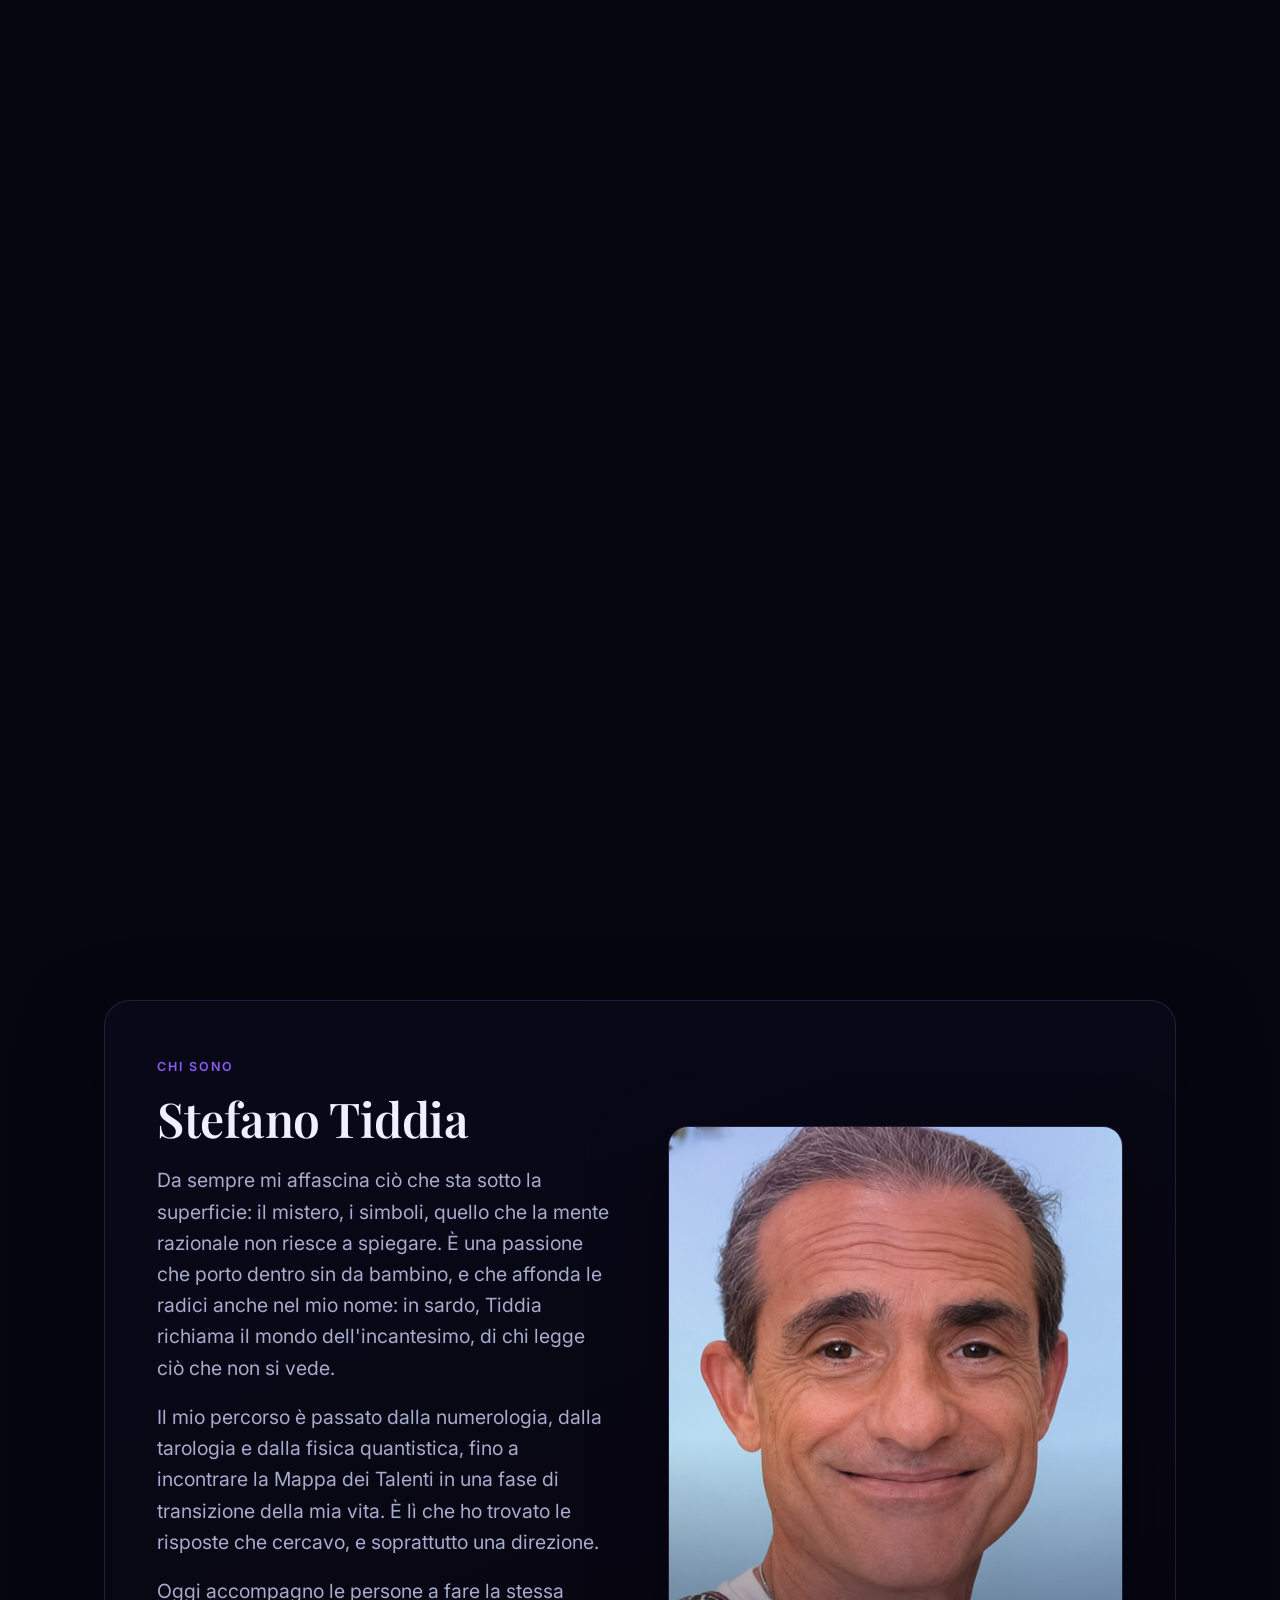
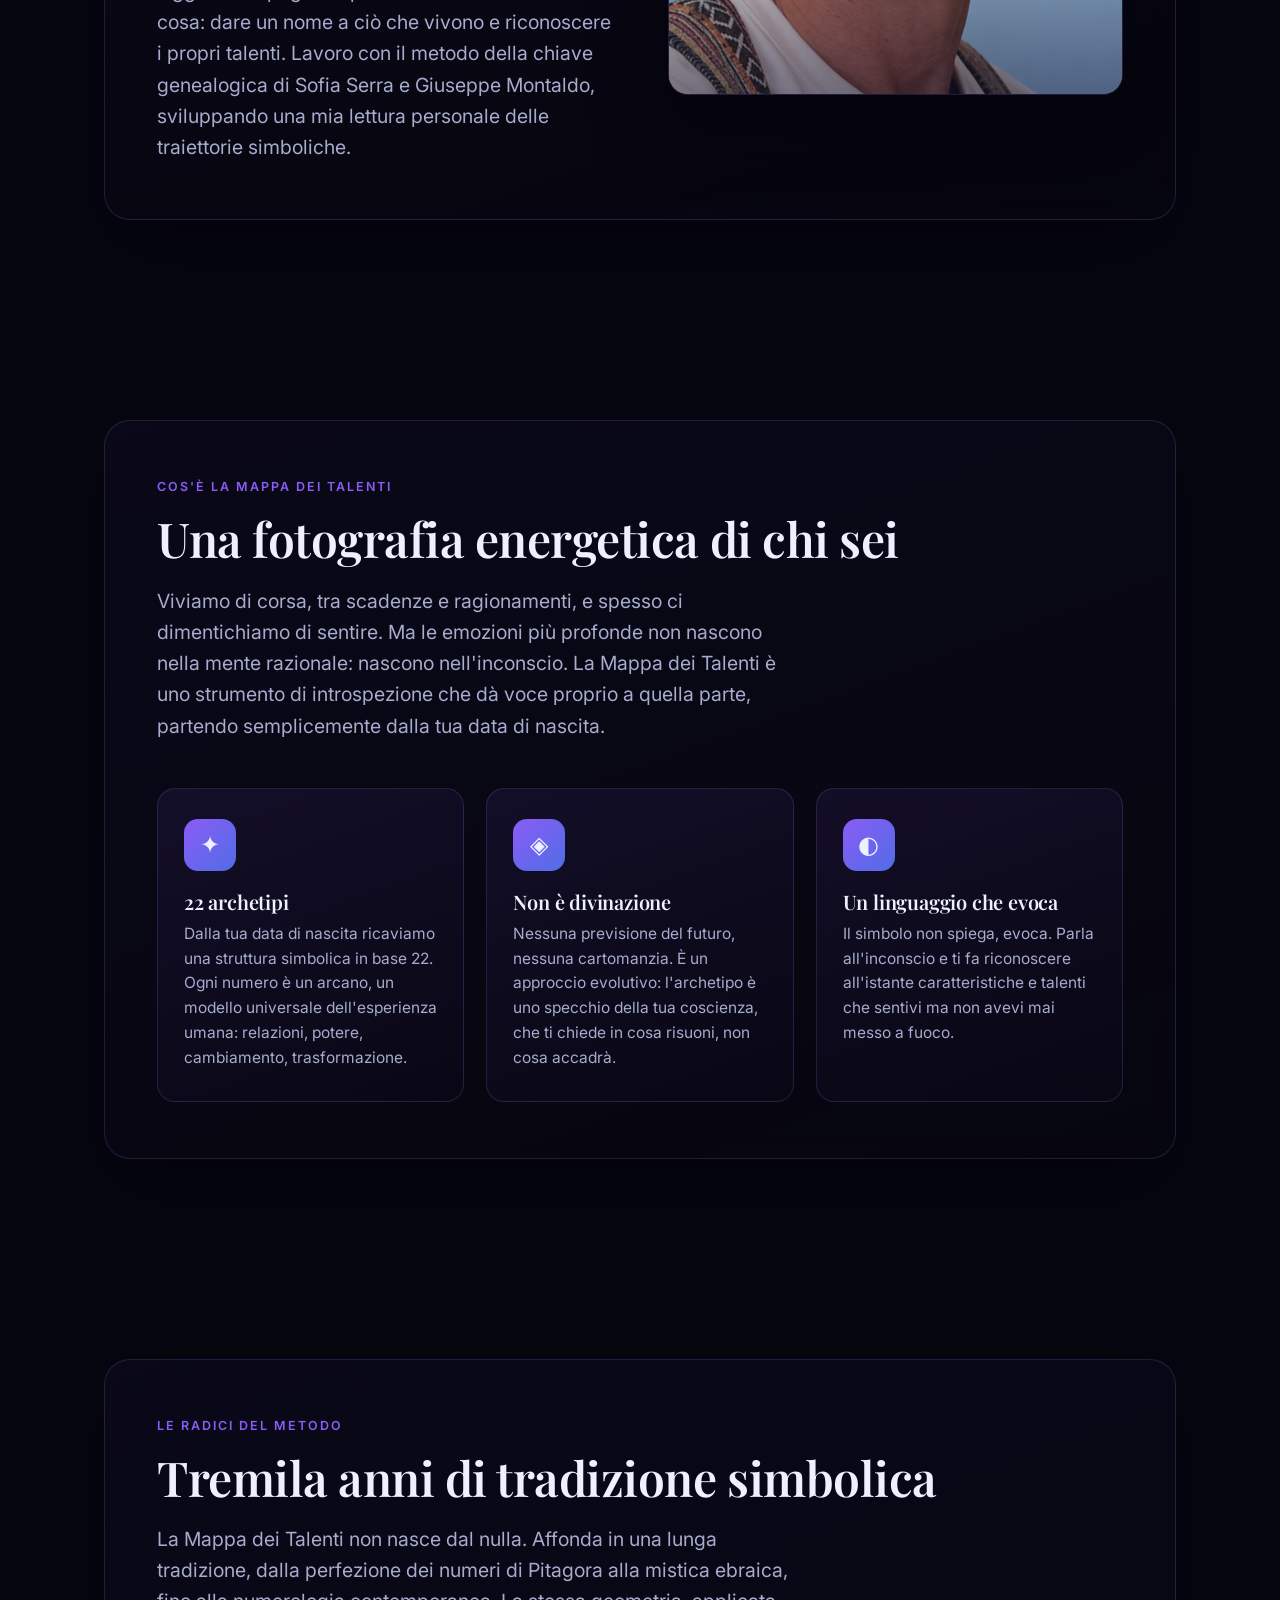
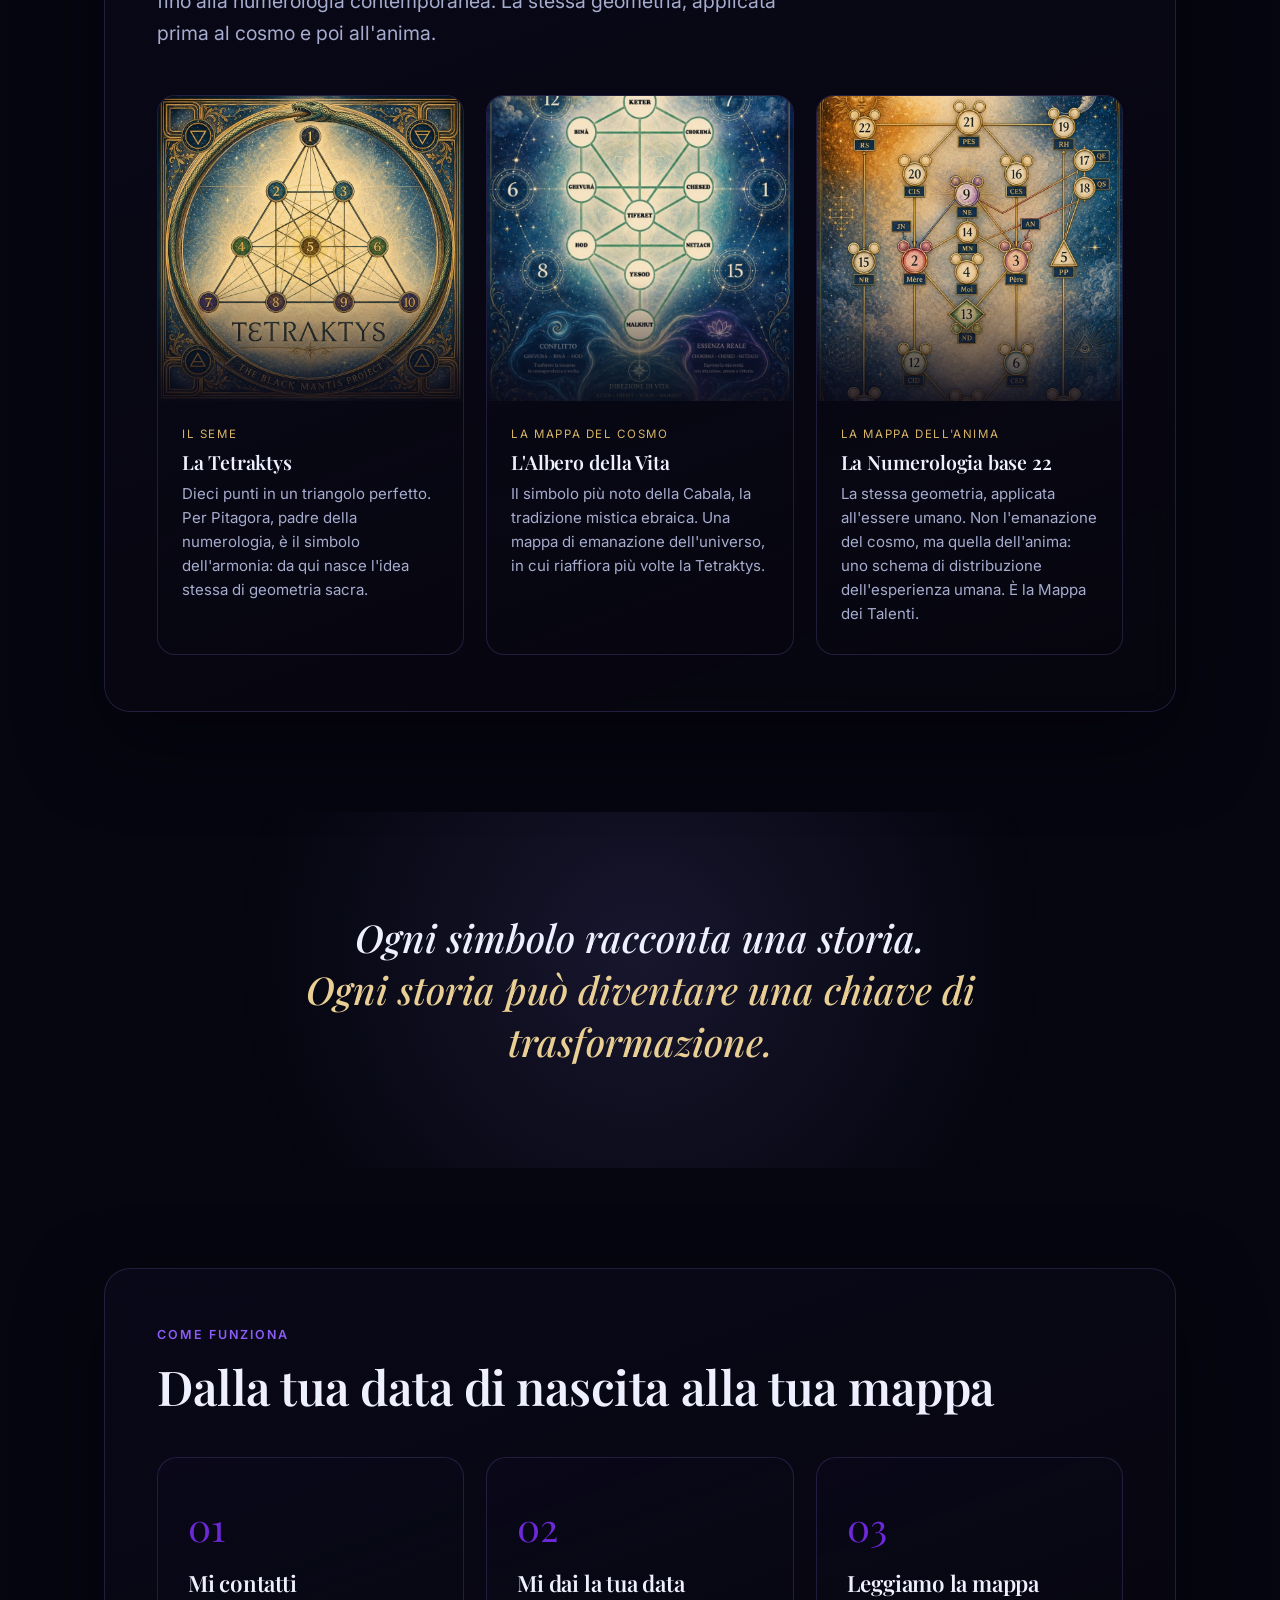
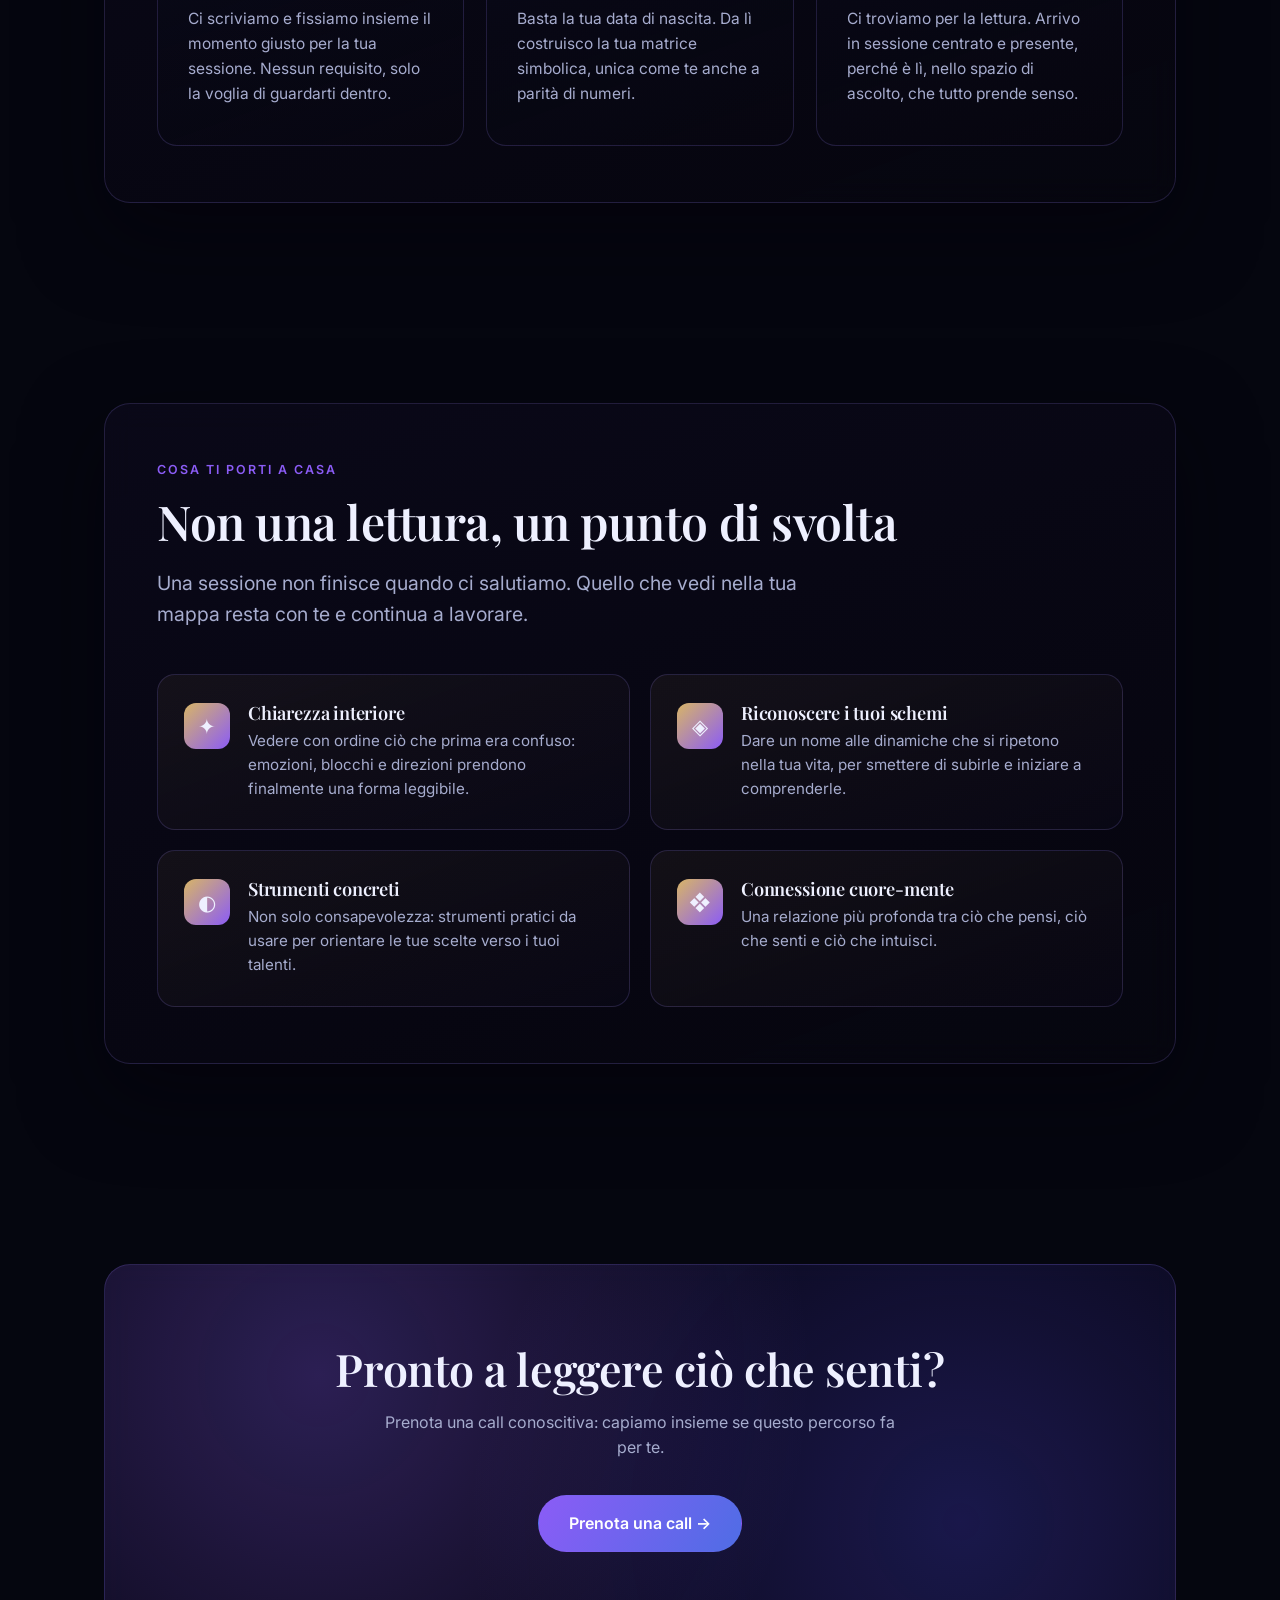
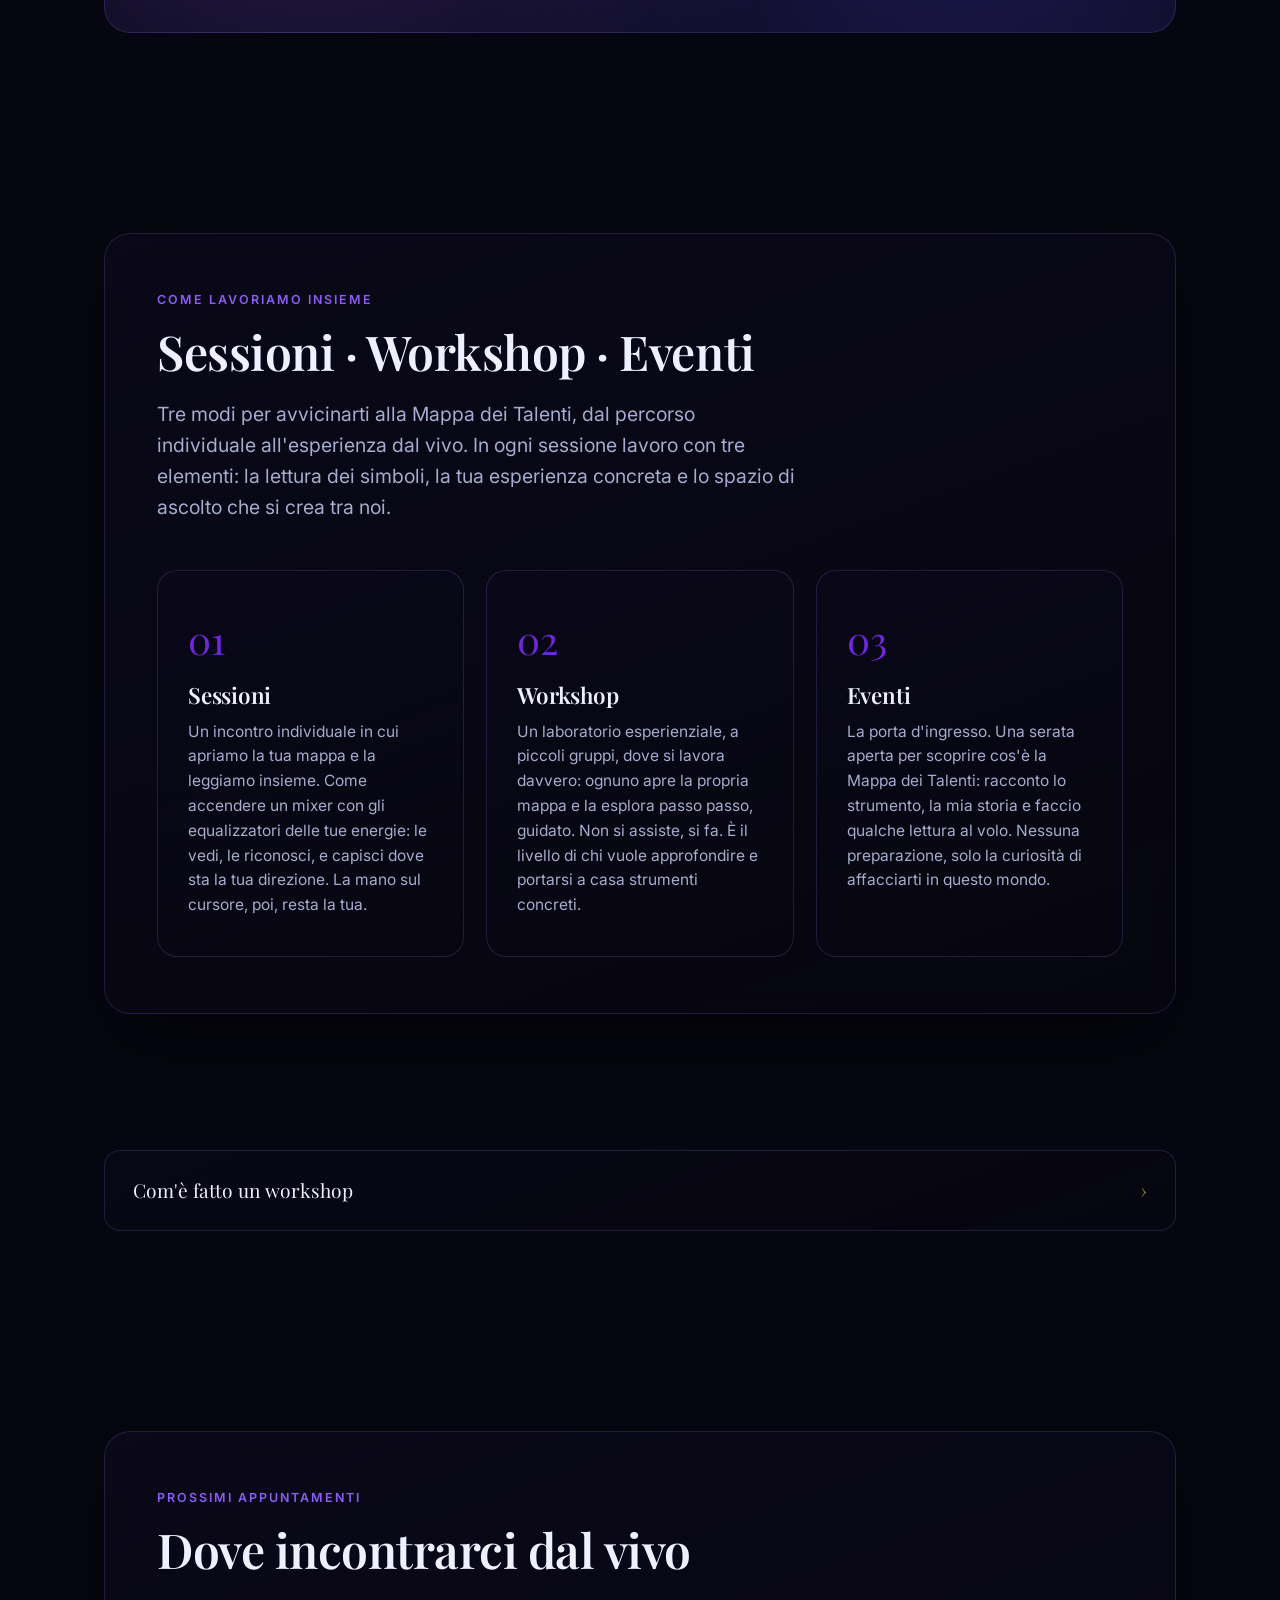
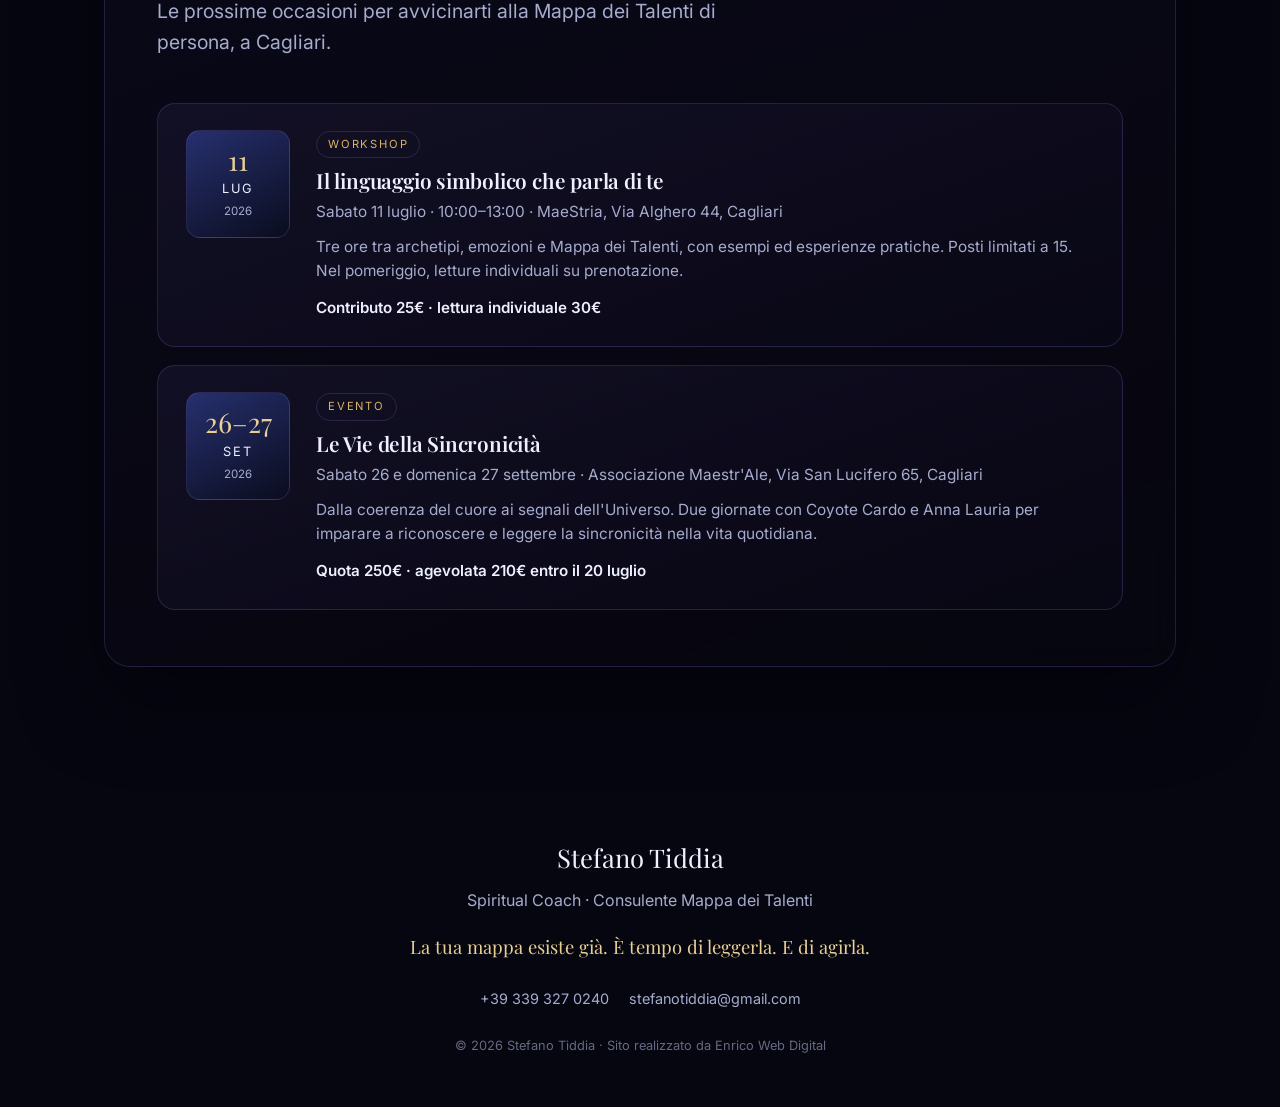
==== index.html @ da91e108 "Intro: nuovo logo medaglione + costellazione ricostruita sparisce col logo reale, cielo continua a m" ====
<!DOCTYPE html>
<html lang="it">
<head>
<meta charset="UTF-8">
<meta name="viewport" content="width=device-width, initial-scale=1.0">
<title>Stefano Tiddia · Mappa dei Talenti — Destinazione Quantica</title>
<link rel="icon" type="image/png" href="assets/favicon.png">
<meta name="description" content="Mappa dei Talenti · Destinazione Quantica. Il significato nascosto delle tue emozioni attraverso simboli e archetipi. Sessioni, workshop ed eventi con Stefano Tiddia.">
<meta property="og:title" content="Mappa dei Talenti · Destinazione Quantica">
<meta property="og:description" content="Navigare le possibilità attraverso gli archetipi. Sessioni, workshop ed eventi con Stefano Tiddia.">
<meta property="og:image" content="assets/logo-full.jpg">
<meta property="og:type" content="website">
<noscript><style>.hero-inner{opacity:1!important}</style></noscript>
<style>
  :root{
    --bg:#05060f;
    --bg-2:#0a0c1e;
    --violet:#8b5cf6;
    --violet-deep:#6d28d9;
    --indigo:#4f6de5;
    --indigo-deep:#26306e;
    --gold:#d8b566;
    --gold-soft:#e9cf94;
    --fg:#eef0ff;
    --muted:#a6acce;
    --line:rgba(139,120,230,.2);
    --ease:cubic-bezier(.22,1,.36,1);
  }
  *{margin:0;padding:0;box-sizing:border-box}
  body{
    background:var(--bg);
    color:var(--fg);
    font-family:'Inter',-apple-system,BlinkMacSystemFont,'Segoe UI',Roboto,sans-serif;
    line-height:1.6;
    overflow-x:hidden;
    -webkit-font-smoothing:antialiased;
  }
  ::selection{background:var(--violet);color:#fff}
  ::-webkit-scrollbar{width:9px}
  ::-webkit-scrollbar-track{background:var(--bg)}
  ::-webkit-scrollbar-thumb{background:var(--violet-deep);border-radius:9px}

  h1,h2,h3{font-family:'Playfair Display',Georgia,serif;font-weight:600;line-height:1.05;letter-spacing:-.01em}

  /* fixed fullscreen 3D field behind everything */
  #quantum{
    position:fixed;
    inset:0;
    width:100vw;
    height:100vh;
    height:100dvh;
    z-index:0;
    display:block;
  }
  /* content sits above the field */
  .page{position:relative;z-index:2}

  /* ===== INTRO CURTAIN ===== */
  #intro{
    position:fixed;inset:0;z-index:60;
    display:flex;align-items:center;justify-content:center;
    pointer-events:none;
    transform:translateY(0);
    transition:transform 1.4s cubic-bezier(.76,0,.24,1);
    will-change:transform;
  }
  #intro.up{transform:translateY(-101%)}
  #intro.gone{display:none}
  /* dark backing that rises during the flash so, once the flash fades,
     we have a solid curtain to lift */
  #introBg{position:absolute;inset:0;background:var(--bg);opacity:0;will-change:opacity}
  /* the bloom flash itself (transparent base so the canvas genesis shows through) */
  #introFlash{
    position:absolute;inset:0;
    background:radial-gradient(circle at 50% 46%, rgba(245,240,255,1), rgba(180,160,240,.85) 24%, rgba(120,100,210,.4) 44%, transparent 66%);
    opacity:0;
    will-change:opacity;
  }
  #introLogo{
    position:relative;
    width:min(420px,70vw);
    border-radius:50%;
    opacity:0;transform:scale(.86);
    box-shadow:0 0 0 1px rgba(201,162,75,.35), 0 0 70px rgba(150,130,230,.5), inset 0 0 40px rgba(0,0,0,.4);
    filter:drop-shadow(0 0 40px rgba(180,160,255,.45));
    will-change:opacity,transform;
  }

  .wrap{max-width:1120px;margin:0 auto;padding:0 24px}

  /* ===== HERO ===== */
  .hero{
    min-height:100svh;
    display:flex;
    align-items:center;
    position:relative;
  }
  .hero-inner{max-width:760px;padding:0 24px;margin:0 auto;width:100%;text-align:center;
    will-change:transform,opacity;opacity:0}
  .hero-mark{display:block;width:min(340px,64vw);margin:0 auto 34px;
    filter:drop-shadow(0 0 46px rgba(139,120,230,.55));animation:markfloat 6.5s ease-in-out infinite}
  @keyframes markfloat{0%,100%{transform:translateY(0) rotate(0deg)}50%{transform:translateY(-13px) rotate(.6deg)}}
  .hero .cta-row{justify-content:center}
  .hero .eyebrow{margin-left:auto;margin-right:auto}
  .eyebrow{
    display:inline-flex;align-items:center;gap:8px;
    font-size:.8rem;letter-spacing:.14em;text-transform:uppercase;color:var(--muted);
    border:1px solid var(--line);background:rgba(139,92,246,.05);
    padding:7px 15px;border-radius:100px;margin-bottom:26px;backdrop-filter:blur(6px);
  }
  .eyebrow .dot{width:6px;height:6px;border-radius:50%;background:var(--violet);box-shadow:0 0 12px var(--violet)}
  .hero h1{font-size:clamp(2.6rem,6.5vw,4.9rem);margin-bottom:22px;
    text-shadow:0 4px 40px rgba(7,6,15,.7)}
  .hero h1 .accent{background:linear-gradient(120deg,var(--violet),var(--indigo));
    -webkit-background-clip:text;background-clip:text;-webkit-text-fill-color:transparent}
  .hero p.sub{font-size:clamp(1.05rem,2.2vw,1.3rem);color:var(--muted);max-width:560px;margin-bottom:38px;
    text-shadow:0 2px 24px rgba(7,6,15,.8)}
  .cta-row{display:flex;gap:16px;flex-wrap:wrap}
  .btn{display:inline-flex;align-items:center;gap:10px;font-size:1rem;font-weight:600;
    padding:15px 30px;border-radius:100px;cursor:pointer;text-decoration:none;
    transition:transform .4s var(--ease),box-shadow .4s var(--ease),background .3s;border:1px solid transparent}
  .btn-primary{background:linear-gradient(120deg,var(--violet),var(--indigo));color:#fff}
  .btn-primary:hover{transform:translateY(-3px);box-shadow:0 12px 40px rgba(139,92,246,.45)}
  .btn-primary:active{transform:translateY(0)}
  .btn-ghost{background:rgba(7,6,15,.35);color:var(--fg);border:1px solid var(--line);backdrop-filter:blur(6px)}
  .btn-ghost:hover{border-color:var(--violet);background:rgba(139,92,246,.12);transform:translateY(-3px)}

  /* ===== SECTIONS as glass panels over the field ===== */
  section.block{position:relative;padding:100px 0}
  .panel{
    background:linear-gradient(160deg,rgba(12,10,28,.72),rgba(7,6,15,.66));
    border:1px solid var(--line);
    border-radius:26px;
    padding:56px 52px;
    backdrop-filter:blur(14px);
    box-shadow:0 30px 80px rgba(3,2,10,.5);
  }
  .reveal{opacity:0;transform:translateY(34px);transition:opacity .9s var(--ease),transform .9s var(--ease)}
  .reveal.vis{opacity:1;transform:none}

  .section-eyebrow{font-size:.78rem;letter-spacing:.16em;text-transform:uppercase;color:var(--violet);margin-bottom:16px;font-weight:600}
  h2.section-title{font-size:clamp(1.9rem,4vw,3rem);margin-bottom:22px}
  .lead{font-size:clamp(1.05rem,1.6vw,1.22rem);color:var(--muted);max-width:640px}

  .about{display:grid;grid-template-columns:1fr 1fr;gap:56px;align-items:center}
  .about .portrait{aspect-ratio:4/5;border-radius:20px;
    border:1px solid var(--line);overflow:hidden;position:relative;
    box-shadow:0 30px 70px rgba(3,2,10,.5)}
  .about .portrait img{width:100%;height:100%;object-fit:cover;object-position:center 20%;display:block}
  .about .portrait::after{content:"";position:absolute;inset:0;pointer-events:none;
    background:
      linear-gradient(to top,rgba(10,12,30,.55),transparent 45%),
      radial-gradient(circle at 70% 15%,rgba(139,120,230,.28),transparent 55%);
    mix-blend-mode:multiply}
  .about .portrait::before{content:"";position:absolute;inset:0;pointer-events:none;z-index:1;
    background:linear-gradient(150deg,rgba(109,40,217,.16),transparent 40%,rgba(79,109,229,.14))}

  .ps-grid{display:grid;grid-template-columns:repeat(3,1fr);gap:22px;margin-top:46px}
  .ps-card{padding:30px 26px;border-radius:18px;
    background:linear-gradient(160deg,rgba(139,92,246,.09),rgba(12,10,28,.35));
    border:1px solid var(--line);transition:transform .5s var(--ease),border-color .4s,box-shadow .4s}
  .ps-card:hover{transform:translateY(-6px);border-color:var(--violet);box-shadow:0 18px 50px rgba(79,70,229,.22)}
  .ps-card .ic{width:52px;height:52px;border-radius:14px;margin-bottom:20px;
    background:linear-gradient(135deg,var(--violet),var(--indigo));display:flex;align-items:center;justify-content:center;font-size:1.5rem}
  .ps-card h3{font-size:1.25rem;margin-bottom:10px}
  .ps-card p{color:var(--muted);font-size:.97rem}

  .cta-strip{text-align:center;padding:80px 52px;border-radius:26px;
    background:radial-gradient(circle at 20% 30%,rgba(139,92,246,.28),transparent 55%),
      radial-gradient(circle at 80% 70%,rgba(79,70,229,.26),transparent 55%),rgba(10,8,24,.75);
    border:1px solid var(--line);backdrop-filter:blur(14px)}
  .cta-strip h2{font-size:clamp(1.8rem,4vw,2.8rem);margin-bottom:18px}
  .cta-strip p{color:var(--muted);max-width:520px;margin:0 auto 34px}

  .serv-grid{display:grid;grid-template-columns:repeat(3,1fr);gap:22px;margin-top:46px}
  .serv-card{padding:38px 30px;border-radius:20px;
    background:linear-gradient(160deg,rgba(12,10,28,.55),rgba(7,6,15,.3));
    border:1px solid var(--line);position:relative;overflow:hidden;
    transition:transform .5s var(--ease),border-color .4s}
  .serv-card::before{content:"";position:absolute;top:0;left:0;right:0;height:3px;
    background:linear-gradient(90deg,var(--violet),var(--indigo));transform:scaleX(0);transform-origin:left;transition:transform .5s var(--ease)}
  .serv-card:hover{transform:translateY(-6px);border-color:var(--violet)}
  .serv-card:hover::before{transform:scaleX(1)}
  .serv-card .num{font-family:'Playfair Display',serif;font-size:2.4rem;color:var(--violet-deep);margin-bottom:14px}
  .serv-card h3{font-size:1.4rem;margin-bottom:12px}
  .serv-card p{color:var(--muted);font-size:.97rem}

  /* roots of the method */
  .roots-grid{display:grid;grid-template-columns:repeat(3,1fr);gap:22px;margin-top:46px}
  .root-card{border-radius:18px;overflow:hidden;border:1px solid var(--line);
    background:linear-gradient(160deg,rgba(12,10,28,.5),rgba(7,6,15,.3));
    transition:transform .5s var(--ease),border-color .4s}
  .root-card:hover{transform:translateY(-6px);border-color:var(--gold)}
  .root-card .rimg{aspect-ratio:1/1;overflow:hidden;position:relative}
  .root-card .rimg img{width:100%;height:100%;object-fit:cover;object-position:center;display:block}
  .root-card .rimg::after{content:"";position:absolute;inset:0;pointer-events:none;
    background:linear-gradient(to bottom,transparent 60%,rgba(10,8,22,.85))}
  .root-card .rbody{padding:24px 24px 28px}
  .root-card .rkicker{font-size:.72rem;letter-spacing:.14em;text-transform:uppercase;color:var(--gold);margin-bottom:8px}
  .root-card h3{font-size:1.22rem;margin-bottom:10px}
  .root-card p{color:var(--muted);font-size:.94rem}

  /* real events */
  .event-list{display:flex;flex-direction:column;gap:18px;margin-top:44px}
  .event-card{display:grid;grid-template-columns:auto 1fr;gap:26px;align-items:start;
    padding:26px 28px;border-radius:18px;
    background:linear-gradient(160deg,rgba(139,120,230,.08),rgba(12,10,28,.35));
    border:1px solid var(--line);transition:border-color .4s,transform .5s var(--ease)}
  .event-card:hover{border-color:var(--gold);transform:translateY(-4px)}
  .event-date{display:flex;flex-direction:column;align-items:center;justify-content:center;
    min-width:104px;padding:16px 12px;border-radius:14px;
    background:linear-gradient(150deg,var(--indigo-deep),var(--bg-2));border:1px solid var(--line)}
  .event-date .d{font-family:'Playfair Display',serif;font-size:1.7rem;color:var(--gold-soft);line-height:1}
  .event-date .m{font-size:.8rem;letter-spacing:.15em;color:var(--fg);margin-top:5px}
  .event-date .y{font-size:.72rem;color:var(--muted);margin-top:3px}
  .event-tag{display:inline-block;font-size:.7rem;letter-spacing:.16em;text-transform:uppercase;
    color:var(--gold);border:1px solid var(--line);padding:4px 11px;border-radius:100px;margin-bottom:12px}
  .event-body h3{font-size:1.3rem;margin-bottom:8px}
  .event-meta{color:var(--gold-soft);font-size:.9rem;margin-bottom:10px}
  .event-body p{color:var(--muted);font-size:.96rem}
  .event-price{color:var(--fg)!important;font-weight:600;margin-top:12px;font-size:.95rem!important}

  /* manifesto band */
  .manifesto{position:relative;text-align:center;padding:100px 24px;
    background:radial-gradient(circle at 50% 40%,rgba(139,120,230,.14),transparent 60%)}
  .manifesto blockquote{max-width:820px;margin:0 auto;
    font-family:'Playfair Display',serif;font-weight:500;font-style:italic;
    font-size:clamp(1.5rem,3.4vw,2.4rem);line-height:1.35;color:var(--fg)}
  .manifesto blockquote span{color:var(--gold-soft)}

  /* benefits */
  .benefit-grid{display:grid;grid-template-columns:repeat(2,1fr);gap:20px;margin-top:44px}
  .benefit-card{padding:28px 26px;border-radius:18px;display:flex;gap:18px;align-items:flex-start;
    background:linear-gradient(160deg,rgba(216,181,102,.06),rgba(12,10,28,.35));
    border:1px solid var(--line);transition:transform .5s var(--ease),border-color .4s}
  .benefit-card:hover{transform:translateY(-5px);border-color:var(--gold)}
  .benefit-card .bic{flex-shrink:0;width:46px;height:46px;border-radius:12px;
    background:linear-gradient(135deg,var(--gold),var(--violet));
    display:flex;align-items:center;justify-content:center;font-size:1.3rem}
  .benefit-card h3{font-size:1.14rem;margin-bottom:6px}
  .benefit-card p{color:var(--muted);font-size:.95rem}

  /* workshop accordion */
  .ws-accordion{margin-top:36px;border:1px solid var(--line);border-radius:16px;overflow:hidden;
    background:linear-gradient(160deg,rgba(12,10,28,.5),rgba(7,6,15,.3))}
  .ws-accordion summary{cursor:pointer;list-style:none;padding:24px 28px;
    display:flex;align-items:center;justify-content:space-between;gap:16px;
    font-family:'Playfair Display',serif;font-size:1.2rem;color:var(--fg)}
  .ws-accordion summary::-webkit-details-marker{display:none}
  .ws-accordion summary .chev{color:var(--gold);transition:transform .4s var(--ease);font-size:1.1rem}
  .ws-accordion[open] summary .chev{transform:rotate(90deg)}
  .ws-steps{padding:0 28px 28px}
  .ws-step{display:grid;grid-template-columns:auto 1fr;gap:20px;padding:18px 0;border-top:1px solid var(--line)}
  .ws-step .wn{font-family:'Playfair Display',serif;font-size:1.5rem;color:var(--violet-deep)}
  .ws-step h4{font-size:1.05rem;margin-bottom:5px}
  .ws-step p{color:var(--muted);font-size:.94rem}

  footer{padding:70px 0 50px;text-align:center;position:relative}
  footer .fname{font-family:'Playfair Display',serif;font-size:1.6rem;margin-bottom:10px}
  footer .socials{display:flex;gap:20px;justify-content:center;margin:26px 0}
  footer .socials a{color:var(--muted);text-decoration:none;font-size:.9rem;transition:color .3s}
  footer .socials a:hover{color:var(--violet)}
  footer .copy{color:var(--muted);font-size:.8rem;margin-top:24px;opacity:.6}

  @media(max-width:820px){
    .about{grid-template-columns:1fr;gap:32px}
    .ps-grid,.serv-grid,.roots-grid,.benefit-grid{grid-template-columns:1fr}
    .event-card{grid-template-columns:1fr;gap:16px}
    .event-date{flex-direction:row;gap:10px;min-width:0;width:fit-content}
    section.block{padding:70px 0}
    .panel{padding:36px 26px}
  }
  @media(max-width:560px){
    .wrap{padding:0 18px}
    .hero-inner{padding:0 18px}
    /* stronger legibility for hero text sitting over the constellation */
    .hero h1{text-shadow:0 3px 26px rgba(5,6,15,.92),0 0 60px rgba(5,6,15,.8)}
    .hero p.sub{text-shadow:0 2px 20px rgba(5,6,15,.95)}
    .cta-row{flex-direction:column;align-items:stretch;gap:12px}
    .btn{justify-content:center;width:100%}
    .manifesto{padding:72px 20px}
    .cta-strip{padding:56px 24px}
    section.block{padding:58px 0}
    .panel{padding:30px 20px;border-radius:20px}
    h2.section-title{font-size:clamp(1.6rem,7vw,2.1rem)}
    .ws-accordion summary{padding:20px 20px;font-size:1.05rem}
    .ws-step{grid-template-columns:auto 1fr;gap:14px}
    .event-card{padding:22px 20px}
  }
</style>
</head>
<body>

<canvas id="quantum"></canvas>

<!-- intro curtain: genesis flash -> real logo -> curtain rises -->
<div id="intro">
  <div id="introBg"></div>
  <div id="introFlash"></div>
  <img id="introLogo" src="assets/logo-circle.png" alt="Mappa dei Talenti · Destinazione Quantica">
</div>

<div class="page">

  <!-- ===== HERO ===== -->
  <header class="hero">
    <div class="hero-inner">
      <span class="eyebrow"><span class="dot"></span> Mappa dei Talenti · Destinazione Quantica</span>
      <h1>Navigare le possibilità<br>attraverso gli <span class="accent">archetipi</span></h1>
      <p class="sub">Il significato nascosto delle tue emozioni, letto attraverso simboli, archetipi e la Mappa dei Talenti. Una fotografia energetica della tua struttura interiore, per trasformare il disorientamento in direzione.</p>
      <div class="cta-row">
        <a href="#" class="btn btn-primary">Prenota una call →</a>
        <a href="#chi-sono" class="btn btn-ghost">Scopri il metodo</a>
      </div>
    </div>
  </header>

  <!-- ===== CHI SONO ===== -->
  <section class="block" id="chi-sono">
    <div class="wrap reveal">
      <div class="panel about">
        <div>
          <div class="section-eyebrow">Chi sono</div>
          <h2 class="section-title">Stefano Tiddia</h2>
          <p class="lead" style="margin-bottom:18px">Da sempre mi affascina ciò che sta sotto la superficie: il mistero, i simboli, quello che la mente razionale non riesce a spiegare. È una passione che porto dentro sin da bambino, e che affonda le radici anche nel mio nome: in sardo, Tiddia richiama il mondo dell'incantesimo, di chi legge ciò che non si vede.</p>
          <p class="lead" style="margin-bottom:18px">Il mio percorso è passato dalla numerologia, dalla tarologia e dalla fisica quantistica, fino a incontrare la Mappa dei Talenti in una fase di transizione della mia vita. È lì che ho trovato le risposte che cercavo, e soprattutto una direzione.</p>
          <p class="lead">Oggi accompagno le persone a fare la stessa cosa: dare un nome a ciò che vivono e riconoscere i propri talenti. Lavoro con il metodo della chiave genealogica di Sofia Serra e Giuseppe Montaldo, sviluppando una mia lettura personale delle traiettorie simboliche.</p>
        </div>
        <div class="portrait"><img src="assets/stefano.jpg" alt="Stefano Tiddia"></div>
      </div>
    </div>
  </section>

  <!-- ===== PROBLEMA -> SOLUZIONE ===== -->
  <section class="block">
    <div class="wrap reveal">
      <div class="panel">
        <div class="section-eyebrow">Cos'è la Mappa dei Talenti</div>
        <h2 class="section-title">Una fotografia energetica di chi sei</h2>
        <p class="lead">Viviamo di corsa, tra scadenze e ragionamenti, e spesso ci dimentichiamo di sentire. Ma le emozioni più profonde non nascono nella mente razionale: nascono nell'inconscio. La Mappa dei Talenti è uno strumento di introspezione che dà voce proprio a quella parte, partendo semplicemente dalla tua data di nascita.</p>
        <div class="ps-grid">
          <div class="ps-card">
            <div class="ic">✦</div>
            <h3>22 archetipi</h3>
            <p>Dalla tua data di nascita ricaviamo una struttura simbolica in base 22. Ogni numero è un arcano, un modello universale dell'esperienza umana: relazioni, potere, cambiamento, trasformazione.</p>
          </div>
          <div class="ps-card">
            <div class="ic">◈</div>
            <h3>Non è divinazione</h3>
            <p>Nessuna previsione del futuro, nessuna cartomanzia. È un approccio evolutivo: l'archetipo è uno specchio della tua coscienza, che ti chiede in cosa risuoni, non cosa accadrà.</p>
          </div>
          <div class="ps-card">
            <div class="ic">◐</div>
            <h3>Un linguaggio che evoca</h3>
            <p>Il simbolo non spiega, evoca. Parla all'inconscio e ti fa riconoscere all'istante caratteristiche e talenti che sentivi ma non avevi mai messo a fuoco.</p>
          </div>
        </div>
      </div>
    </div>
  </section>

  <!-- ===== LE RADICI DEL METODO ===== -->
  <section class="block">
    <div class="wrap reveal">
      <div class="panel">
        <div class="section-eyebrow">Le radici del metodo</div>
        <h2 class="section-title">Tremila anni di tradizione simbolica</h2>
        <p class="lead">La Mappa dei Talenti non nasce dal nulla. Affonda in una lunga tradizione, dalla perfezione dei numeri di Pitagora alla mistica ebraica, fino alla numerologia contemporanea. La stessa geometria, applicata prima al cosmo e poi all'anima.</p>
        <div class="roots-grid">
          <div class="root-card">
            <div class="rimg"><img src="assets/tetraktys.jpg" alt="Tetraktys di Pitagora"></div>
            <div class="rbody">
              <div class="rkicker">Il seme</div>
              <h3>La Tetraktys</h3>
              <p>Dieci punti in un triangolo perfetto. Per Pitagora, padre della numerologia, è il simbolo dell'armonia: da qui nasce l'idea stessa di geometria sacra.</p>
            </div>
          </div>
          <div class="root-card">
            <div class="rimg"><img src="assets/albero-vita.jpg" alt="Albero della Vita, Kabbalah"></div>
            <div class="rbody">
              <div class="rkicker">La mappa del cosmo</div>
              <h3>L'Albero della Vita</h3>
              <p>Il simbolo più noto della Cabala, la tradizione mistica ebraica. Una mappa di emanazione dell'universo, in cui riaffiora più volte la Tetraktys.</p>
            </div>
          </div>
          <div class="root-card">
            <div class="rimg"><img src="assets/numerologia-22.jpg" alt="Numerologia base 22, Mappa dei Talenti"></div>
            <div class="rbody">
              <div class="rkicker">La mappa dell'anima</div>
              <h3>La Numerologia base 22</h3>
              <p>La stessa geometria, applicata all'essere umano. Non l'emanazione del cosmo, ma quella dell'anima: uno schema di distribuzione dell'esperienza umana. È la Mappa dei Talenti.</p>
            </div>
          </div>
        </div>
      </div>
    </div>
  </section>

  <!-- ===== MANIFESTO ===== -->
  <section class="manifesto reveal">
    <blockquote>Ogni simbolo racconta una storia.<br><span>Ogni storia può diventare una chiave di trasformazione.</span></blockquote>
  </section>

  <!-- ===== COME FUNZIONA ===== -->
  <section class="block">
    <div class="wrap reveal">
      <div class="panel">
        <div class="section-eyebrow">Come funziona</div>
        <h2 class="section-title">Dalla tua data di nascita alla tua mappa</h2>
        <div class="serv-grid">
          <div class="serv-card">
            <div class="num">01</div>
            <h3>Mi contatti</h3>
            <p>Ci scriviamo e fissiamo insieme il momento giusto per la tua sessione. Nessun requisito, solo la voglia di guardarti dentro.</p>
          </div>
          <div class="serv-card">
            <div class="num">02</div>
            <h3>Mi dai la tua data</h3>
            <p>Basta la tua data di nascita. Da lì costruisco la tua matrice simbolica, unica come te anche a parità di numeri.</p>
          </div>
          <div class="serv-card">
            <div class="num">03</div>
            <h3>Leggiamo la mappa</h3>
            <p>Ci troviamo per la lettura. Arrivo in sessione centrato e presente, perché è lì, nello spazio di ascolto, che tutto prende senso.</p>
          </div>
        </div>
      </div>
    </div>
  </section>

  <!-- ===== COSA TI PORTI A CASA ===== -->
  <section class="block">
    <div class="wrap reveal">
      <div class="panel">
        <div class="section-eyebrow">Cosa ti porti a casa</div>
        <h2 class="section-title">Non una lettura, un punto di svolta</h2>
        <p class="lead">Una sessione non finisce quando ci salutiamo. Quello che vedi nella tua mappa resta con te e continua a lavorare.</p>
        <div class="benefit-grid">
          <div class="benefit-card">
            <div class="bic">✦</div>
            <div><h3>Chiarezza interiore</h3><p>Vedere con ordine ciò che prima era confuso: emozioni, blocchi e direzioni prendono finalmente una forma leggibile.</p></div>
          </div>
          <div class="benefit-card">
            <div class="bic">◈</div>
            <div><h3>Riconoscere i tuoi schemi</h3><p>Dare un nome alle dinamiche che si ripetono nella tua vita, per smettere di subirle e iniziare a comprenderle.</p></div>
          </div>
          <div class="benefit-card">
            <div class="bic">◐</div>
            <div><h3>Strumenti concreti</h3><p>Non solo consapevolezza: strumenti pratici da usare per orientare le tue scelte verso i tuoi talenti.</p></div>
          </div>
          <div class="benefit-card">
            <div class="bic">❖</div>
            <div><h3>Connessione cuore-mente</h3><p>Una relazione più profonda tra ciò che pensi, ciò che senti e ciò che intuisci.</p></div>
          </div>
        </div>
      </div>
    </div>
  </section>

  <!-- ===== CTA STRIP ===== -->
  <section class="block">
    <div class="wrap reveal">
      <div class="cta-strip">
        <h2>Pronto a leggere ciò che senti?</h2>
        <p>Prenota una call conoscitiva: capiamo insieme se questo percorso fa per te.</p>
        <a href="#" class="btn btn-primary">Prenota una call →</a>
      </div>
    </div>
  </section>

  <!-- ===== STORIA + SERVIZI ===== -->
  <section class="block" id="servizi">
    <div class="wrap reveal">
      <div class="panel">
        <div class="section-eyebrow">Come lavoriamo insieme</div>
        <h2 class="section-title">Sessioni · Workshop · Eventi</h2>
        <p class="lead">Tre modi per avvicinarti alla Mappa dei Talenti, dal percorso individuale all'esperienza dal vivo. In ogni sessione lavoro con tre elementi: la lettura dei simboli, la tua esperienza concreta e lo spazio di ascolto che si crea tra noi.</p>
        <div class="serv-grid">
          <div class="serv-card">
            <div class="num">01</div>
            <h3>Sessioni</h3>
            <p>Un incontro individuale in cui apriamo la tua mappa e la leggiamo insieme. Come accendere un mixer con gli equalizzatori delle tue energie: le vedi, le riconosci, e capisci dove sta la tua direzione. La mano sul cursore, poi, resta la tua.</p>
          </div>
          <div class="serv-card">
            <div class="num">02</div>
            <h3>Workshop</h3>
            <p>Un laboratorio esperienziale, a piccoli gruppi, dove si lavora davvero: ognuno apre la propria mappa e la esplora passo passo, guidato. Non si assiste, si fa. È il livello di chi vuole approfondire e portarsi a casa strumenti concreti.</p>
          </div>
          <div class="serv-card">
            <div class="num">03</div>
            <h3>Eventi</h3>
            <p>La porta d'ingresso. Una serata aperta per scoprire cos'è la Mappa dei Talenti: racconto lo strumento, la mia storia e faccio qualche lettura al volo. Nessuna preparazione, solo la curiosità di affacciarti in questo mondo.</p>
          </div>
        </div>
      </div>
    </div>
  </section>

  <!-- ===== ANATOMIA WORKSHOP (accordion) ===== -->
  <section class="block" style="padding-top:0">
    <div class="wrap reveal">
      <details class="ws-accordion">
        <summary>Com'è fatto un workshop <span class="chev">›</span></summary>
        <div class="ws-steps">
          <div class="ws-step"><div class="wn">01</div><div><h4>Il linguaggio simbolico</h4><p>Perché simboli e archetipi parlano una lingua che la parte razionale spesso non riesce a comprendere.</p></div></div>
          <div class="ws-step"><div class="wn">02</div><div><h4>Le emozioni come messaggio</h4><p>Riconoscere il significato nascosto dietro emozioni, conflitti e blocchi ricorrenti.</p></div></div>
          <div class="ws-step"><div class="wn">03</div><div><h4>La Mappa dei Talenti</h4><p>Uno strumento di lettura simbolica per osservare risorse, dinamiche e potenzialità personali.</p></div></div>
          <div class="ws-step"><div class="wn">04</div><div><h4>Esempi pratici e letture dal vivo</h4><p>Uno spazio dedicato all'esperienza concreta del metodo, tra esempi e partecipazione attiva.</p></div></div>
          <div class="ws-step"><div class="wn">05</div><div><h4>Domande e condivisioni</h4><p>Un momento aperto di confronto e approfondimento con il gruppo.</p></div></div>
        </div>
      </details>
    </div>
  </section>

  <!-- ===== PROSSIMI APPUNTAMENTI ===== -->
  <section class="block" id="eventi">
    <div class="wrap reveal">
      <div class="panel">
        <div class="section-eyebrow">Prossimi appuntamenti</div>
        <h2 class="section-title">Dove incontrarci dal vivo</h2>
        <p class="lead">Le prossime occasioni per avvicinarti alla Mappa dei Talenti di persona, a Cagliari.</p>
        <div class="event-list">
          <article class="event-card">
            <div class="event-date"><span class="d">11</span><span class="m">LUG</span><span class="y">2026</span></div>
            <div class="event-body">
              <span class="event-tag">Workshop</span>
              <h3>Il linguaggio simbolico che parla di te</h3>
              <p class="event-meta">Sabato 11 luglio · 10:00–13:00 · MaeStria, Via Alghero 44, Cagliari</p>
              <p>Tre ore tra archetipi, emozioni e Mappa dei Talenti, con esempi ed esperienze pratiche. Posti limitati a 15. Nel pomeriggio, letture individuali su prenotazione.</p>
              <p class="event-price">Contributo 25€ · lettura individuale 30€</p>
            </div>
          </article>
          <article class="event-card">
            <div class="event-date"><span class="d">26–27</span><span class="m">SET</span><span class="y">2026</span></div>
            <div class="event-body">
              <span class="event-tag">Evento</span>
              <h3>Le Vie della Sincronicità</h3>
              <p class="event-meta">Sabato 26 e domenica 27 settembre · Associazione Maestr'Ale, Via San Lucifero 65, Cagliari</p>
              <p>Dalla coerenza del cuore ai segnali dell'Universo. Due giornate con Coyote Cardo e Anna Lauria per imparare a riconoscere e leggere la sincronicità nella vita quotidiana.</p>
              <p class="event-price">Quota 250€ · agevolata 210€ entro il 20 luglio</p>
            </div>
          </article>
        </div>
      </div>
    </div>
  </section>

  <!-- ===== FOOTER ===== -->
  <footer>
    <div class="wrap">
      <div class="fname">Stefano Tiddia</div>
      <p style="color:var(--muted)">Spiritual Coach · Consulente Mappa dei Talenti</p>
      <p style="color:var(--gold-soft);font-family:'Playfair Display',serif;font-size:1.15rem;margin-top:18px">La tua mappa esiste già. È tempo di leggerla. E di agirla.</p>
      <div class="socials">
        <a href="tel:+393393270240">+39 339 327 0240</a>
        <a href="mailto:stefanotiddia@gmail.com">stefanotiddia@gmail.com</a>
      </div>
      <p class="copy">© 2026 Stefano Tiddia · Sito realizzato da Enrico Web Digital</p>
    </div>
  </footer>

</div>

<!-- ===== 3D QUANTUM MAP — scroll fly-through ===== -->
<script type="importmap">
{ "imports": { "three": "https://esm.sh/three@0.160.0" } }
</script>
<script type="module">
import * as THREE from 'three';

const canvas = document.getElementById('quantum');
const reduced = window.matchMedia('(prefers-reduced-motion: reduce)').matches;

// device tiering
const mem = navigator.deviceMemory || 4;
const cores = navigator.hardwareConcurrency || 4;
let tier = 'high';
if (mem <= 4 || cores <= 4) tier = 'mid';
if (mem <= 2 || cores <= 2) tier = 'low';
const NODES = tier === 'high' ? 340 : tier === 'mid' ? 220 : 130;
const MAXDPR = tier === 'high' ? 1.9 : tier === 'mid' ? 1.5 : 1.2;

const renderer = new THREE.WebGLRenderer({ canvas, alpha: true, antialias: tier === 'high' });
renderer.setPixelRatio(Math.min(window.devicePixelRatio, MAXDPR));

const scene = new THREE.Scene();
scene.fog = new THREE.FogExp2(0x05060f, 0.010);

const camera = new THREE.PerspectiveCamera(66, 1, 0.1, 500);

function makeGlow() {
  const c = document.createElement('canvas'); c.width = c.height = 64;
  const g = c.getContext('2d');
  const grd = g.createRadialGradient(32, 32, 0, 32, 32, 32);
  grd.addColorStop(0, 'rgba(255,252,245,1)');      // pearl white core
  grd.addColorStop(.3, 'rgba(226,214,255,.75)');
  grd.addColorStop(.6, 'rgba(139,120,230,.35)');
  grd.addColorStop(1, 'rgba(79,90,200,0)');
  g.fillStyle = grd; g.fillRect(0, 0, 64, 64);
  return new THREE.CanvasTexture(c);
}
const glow = makeGlow();

// =====================================================================
//  LOGO CONSTELLATION (M+T monogram + Q ring) — the flat logo, in 3D
//  Sits at z=0. Camera starts framing it, then flies THROUGH it.
// =====================================================================
const logoGroup = new THREE.Group();
scene.add(logoGroup);

// pearl node positions echoing the real logo mark
const N = [
  [0, 7.2], [-5.6, 6.2], [5.6, 6.2], [0, 3.3], [0, -0.6],
  [-3.4, -0.6], [3.4, -0.6], [-4.7, -5.6], [4.7, -5.6], [0, -4.0], [0, -7.2]
];
// tiny depth so flying through reveals it is truly 3D
const NZ = N.map(() => (Math.random() - 0.5) * 1.6);
const V = i => new THREE.Vector3(N[i][0], N[i][1], NZ[i]);

// --- nodes ---
const nodePos = [];
N.forEach((p, i) => nodePos.push(p[0], p[1], NZ[i]));
const nGeo = new THREE.BufferGeometry();
nGeo.setAttribute('position', new THREE.Float32BufferAttribute(nodePos, 3));
const nMat = new THREE.PointsMaterial({
  size: 4.6, map: glow, transparent: true, opacity: 0,
  blending: THREE.AdditiveBlending, depthWrite: false, color: 0xf6f1ff
});
const logoNodes = new THREE.Points(nGeo, nMat);
logoGroup.add(logoNodes);

// --- sacred-geometry base grid (Albero della Vita feel) ---
const gridPairs = [[1,2],[1,3],[2,3],[3,5],[3,6],[5,6],[5,9],[6,9],[1,5],[2,6],[7,9],[8,9],[7,10],[8,10],[1,0],[2,0]];
const gpz = [];
gridPairs.forEach(([a,b]) => gpz.push(N[a][0],N[a][1],NZ[a], N[b][0],N[b][1],NZ[b]));
const gridGeo = new THREE.BufferGeometry();
gridGeo.setAttribute('position', new THREE.Float32BufferAttribute(gpz, 3));
const gridMat = new THREE.LineBasicMaterial({ color:0x5a5aa0, transparent:true, opacity:0, blending:THREE.AdditiveBlending, depthWrite:false });
logoGroup.add(new THREE.LineSegments(gridGeo, gridMat));

// resample a polyline into n evenly-spaced points → clean draw-on
function resample(pts, n) {
  const segLen=[], out=[]; let total=0;
  for (let i=0;i<pts.length-1;i++){ const l=pts[i].distanceTo(pts[i+1]); segLen.push(l); total+=l; }
  for (let i=0;i<n;i++){ let d=total*i/(n-1), k=0;
    while (k<segLen.length-1 && d>segLen[k]){ d-=segLen[k]; k++; }
    const f = segLen[k] ? d/segLen[k] : 0; out.push(pts[k].clone().lerp(pts[k+1], f)); }
  return out;
}
function stroke(idxOrPts, n, color, targetOp) {
  const pts = idxOrPts.map(p => typeof p === 'number' ? V(p) : p);
  const geo = new THREE.BufferGeometry().setFromPoints(resample(pts, n));
  const mat = new THREE.LineBasicMaterial({ color, transparent:true, opacity:0, blending:THREE.AdditiveBlending, depthWrite:false });
  const line = new THREE.Line(geo, mat); line.geometry.setDrawRange(0, 0); logoGroup.add(line);
  return { line, mat, n, targetOp,
    set(drawP, opP){ line.geometry.setDrawRange(0, Math.max(0, Math.round(drawP*n))); mat.opacity = opP*targetOp; } };
}

const RX = 8.9, RY = 9.1, CY = -0.3;
function arcPts(a0,a1){ const p=[],S=80; for(let i=0;i<=S;i++){const a=a0+(a1-a0)*i/S; p.push(new THREE.Vector3(Math.cos(a)*RX,CY+Math.sin(a)*RY,0));} return p; }

// strokes, drawn in sequence during the genesis
const sM    = stroke([7,1,4,2,8], 90, 0x8fa2e0, 0.9);              // M continuous
const sLeft = stroke(arcPts(Math.PI/2, Math.PI*1.5), 80, 0x9a86e0, 0.7);  // arc sx (D)
const sTv   = stroke([0,3,4,9,10], 80, 0xd8b566, 0.92);           // T vertical
const sTc   = stroke([5,4,6], 46, 0xd8b566, 0.92);                // T crossbar
const sRight= stroke(arcPts(Math.PI/2, -Math.PI/2), 80, 0x9a86e0, 0.7);   // arc dx (Destinazione)
const tailPts=[]; for(let i=0;i<=24;i++){const s=i/24; tailPts.push(new THREE.Vector3(6.2+s*5.6, -6.9+Math.sin(s*Math.PI)*1.9-s*1.1, 0));}
const sTail = stroke(tailPts, 50, 0xe9cf94, 0.88);               // Q tail (climax)
const allStrokes = [sM, sLeft, sTv, sTc, sRight, sTail];

// illumination flash for the Q bloom
const flashMat = new THREE.SpriteMaterial({ map: makeGlow(), transparent:true, opacity:0, blending:THREE.AdditiveBlending, depthWrite:false });
const flash = new THREE.Sprite(flashMat); flash.scale.set(52,52,1); flash.position.set(0,-0.3,-2); logoGroup.add(flash);

// =====================================================================
//  DEEP STARFIELD — what we fly into after passing the logo
// =====================================================================
const FZ_NEAR = 16, FZ_FAR = -260, FRAD = 34;
const fpos = [];
for (let i = 0; i < NODES * 4; i++) {
  const z = FZ_NEAR + Math.random() * (FZ_FAR - FZ_NEAR);
  const r = FRAD * Math.sqrt(Math.random());
  const a = Math.random() * Math.PI * 2;
  fpos.push(Math.cos(a) * r, Math.sin(a) * r * 0.82, z);
}
const fGeo = new THREE.BufferGeometry();
fGeo.setAttribute('position', new THREE.Float32BufferAttribute(fpos, 3));
const fMat = new THREE.PointsMaterial({
  size: 1.7, map: glow, transparent: true, opacity: 0.9,
  blending: THREE.AdditiveBlending, depthWrite: false, color: 0xd9d2f5
});
const field = new THREE.Points(fGeo, fMat);
scene.add(field);

// ---- refs ----
const heroInner = document.querySelector('.hero-inner');
const introEl = document.getElementById('intro');
const introBg = document.getElementById('introBg');
const introFlash = document.getElementById('introFlash');
const introLogo = document.getElementById('introLogo');

// subtle hero lift on scroll (no camera fly-through anymore)
let heroShown = false;
function onScroll() {
  if (!heroShown) return;
  const start = window.innerHeight * 0.15;
  const f = Math.min(Math.max((window.scrollY - start) / (window.innerHeight * 0.9), 0), 1);
  heroInner.style.transform = `translateY(${-f * 40}px)`;
  heroInner.style.opacity = String(1 - f * 0.9);
}
window.addEventListener('scroll', onScroll, { passive: true });

// mouse tilt (subtle)
let tmx = 0, tmy = 0, mx = 0, my = 0;
window.addEventListener('pointermove', e => {
  tmx = (e.clientX / window.innerWidth - 0.5);
  tmy = (e.clientY / window.innerHeight - 0.5);
}, { passive: true });

// keep the whole logo framed, pulling the camera back on portrait screens
let CAM_Z = 22;
function computeCamZ() {
  const vFov = camera.fov * Math.PI / 180;
  const hFov = 2 * Math.atan(Math.tan(vFov / 2) * camera.aspect);
  const distW = 11.5 / Math.tan(hFov / 2);
  const distH = 11.0 / Math.tan(vFov / 2);
  return Math.max(22, distW, distH);
}
function resize() {
  const w = window.innerWidth, h = window.innerHeight;
  renderer.setSize(w, h, false);
  camera.aspect = w / h;
  camera.updateProjectionMatrix();
  CAM_Z = computeCamZ();
}
window.addEventListener('resize', resize);
resize();

const clock = new THREE.Clock();
let running = true;
document.addEventListener('visibilitychange', () => { running = !document.hidden; });

// ---- easings ----
const easeOut = x => 1 - Math.pow(1 - x, 3);
const easeIO  = x => x < .5 ? 4*x*x*x : 1 - Math.pow(-2*x+2, 3)/2;
const ph = (t,s,d) => Math.min(Math.max((t-s)/d, 0), 1);

// ---- genesis draw-on timeline ----
const TL = { grid:[0.2,1.5], nodes:[0.4,1.6], M:[1.3,1.5], Larc:[2.4,1.4], T:[3.4,1.4], Rarc:[4.5,1.4], tail:[5.6,1.3], bloom:[5.6,1.6] };
function drawOp(seg,t){ const [s,d]=seg; const p=ph(t,s,d); return [easeIO(p), easeOut(Math.min(p/0.45,1))]; }
function playGenesis(t) {
  gridMat.opacity = easeOut(ph(t,TL.grid[0],TL.grid[1])) * 0.30;
  nMat.opacity    = easeOut(ph(t,TL.nodes[0],TL.nodes[1])) * 0.95;
  let a;
  a=drawOp(TL.M,t);    sM.set(a[0],a[1]);
  a=drawOp(TL.Larc,t); sLeft.set(a[0],a[1]);
  a=drawOp(TL.T,t);    sTv.set(a[0],a[1]); sTc.set(a[0],a[1]);
  a=drawOp(TL.Rarc,t); sRight.set(a[0],a[1]);
  a=drawOp(TL.tail,t); sTail.set(a[0],a[1]);
  const bl = easeIO(ph(t,TL.bloom[0],TL.bloom[1]));
  flashMat.opacity = bl * 0.40;
  nMat.size = 4.4 + bl * 2.4;
  const add = bl * 0.20;
  allStrokes.forEach(s => s.mat.opacity = Math.min(1, s.mat.opacity + add));
  gridMat.opacity += bl * 0.16;
}
function fullLit() {
  gridMat.opacity = 0.34; nMat.opacity = 0.95;
  allStrokes.forEach(s => s.line.geometry.setDrawRange(0, s.n));
  sM.mat.opacity=0.9; sLeft.mat.opacity=0.72; sTv.mat.opacity=0.92; sTc.mat.opacity=0.92; sRight.mat.opacity=0.72; sTail.mat.opacity=0.88;
}
// once the real logo has appeared, remove the reconstructed constellation;
// keep only the moving starfield as the site's animated sky
function hideConstellation() {
  allStrokes.forEach(s => s.mat.opacity = 0);
  gridMat.opacity = 0; nMat.opacity = 0; flashMat.opacity = 0;
}

// ---- intro director: genesis -> flash -> real logo -> curtain rises ----
const T_FLASH = 6.35;  // white bloom peaks
const T_LOGO  = 6.95;  // real logo fades in from the flash
const T_HOLD  = 9.0;   // curtain starts to rise
let genLit = false, curtainUp = false, hidden = false;

function playIntro(t) {
  if (t < T_FLASH) { playGenesis(t); return; }
  if (!genLit) { fullLit(); genLit = true; }
  // flash: bloom up, then settle to a soft glow behind the logo
  let fo = (t < T_FLASH + 0.55) ? easeOut(ph(t, T_FLASH, 0.5))
                                : 1 - easeOut(ph(t, T_FLASH + 0.55, 1.1)) * 0.85;
  introFlash.style.opacity = String(Math.max(0, fo));
  introBg.style.opacity = String(easeOut(ph(t, T_FLASH + 0.1, 0.7)));
  // hide the reconstructed constellation behind the white flash, so once the
  // real logo appears there is no duplicate; only the starfield keeps moving
  if (t >= T_LOGO && !hidden) { hideConstellation(); hidden = true; }
  // real logo emerges from the flash
  const lp = easeOut(ph(t, T_LOGO, 1.0));
  introLogo.style.opacity = String(lp);
  introLogo.style.transform = `scale(${0.86 + lp * 0.14})`;
  // curtain rises, hero appears; the moving starfield stays as the site's sky
  if (t >= T_HOLD && !curtainUp) {
    curtainUp = true;
    introEl.classList.add('up');
    heroShown = true;
    heroInner.style.opacity = '1';
    setTimeout(() => introEl.classList.add('gone'), 1500);
  }
}

if (reduced) {
  hideConstellation(); hidden = true;
  introEl.classList.add('gone');
  heroShown = true;
  heroInner.style.opacity = '1';
}

function animate() {
  requestAnimationFrame(animate);
  if (!running) return;
  const t = clock.getElapsedTime();

  // calm camera: static framing + gentle drift/parallax, no fly-through
  camera.position.z = CAM_Z;
  mx += (tmx - mx) * 0.04;
  my += (tmy - my) * 0.04;
  camera.position.x = mx * 6 + Math.sin(t * 0.1) * 1.2;
  camera.position.y = -my * 5 + Math.cos(t * 0.13) * 1.0;
  camera.lookAt(0, 0, 0);

  if (!reduced && !curtainUp) playIntro(t);
  else if (!hidden) { hideConstellation(); hidden = true; }

  // reconstructed logo only parallaxes while still visible (during genesis)
  if (!hidden) {
    logoGroup.rotation.y = mx * 0.10 + Math.sin(t * 0.12) * 0.04;
    logoGroup.rotation.x = my * 0.08 + Math.cos(t * 0.15) * 0.03;
  }
  // the sky keeps moving forever, exactly like before
  field.rotation.z = t * 0.008;
  field.rotation.y = Math.sin(t * 0.05) * 0.04;
  renderer.render(scene, camera);
}
animate();
</script>

<!-- ===== reveal on scroll ===== -->
<script>
const io = new IntersectionObserver((entries) => {
  entries.forEach(en => { if (en.isIntersecting) { en.target.classList.add('vis'); io.unobserve(en.target); } });
}, { threshold: 0.14 });
document.querySelectorAll('.reveal').forEach(el => io.observe(el));
</script>

<link rel="preconnect" href="https://fonts.googleapis.com">
<link rel="preconnect" href="https://fonts.gstatic.com" crossorigin>
<link href="https://fonts.googleapis.com/css2?family=Playfair+Display:wght@500;600;700&family=Inter:wght@400;500;600&display=swap" rel="stylesheet">
</body>
</html>
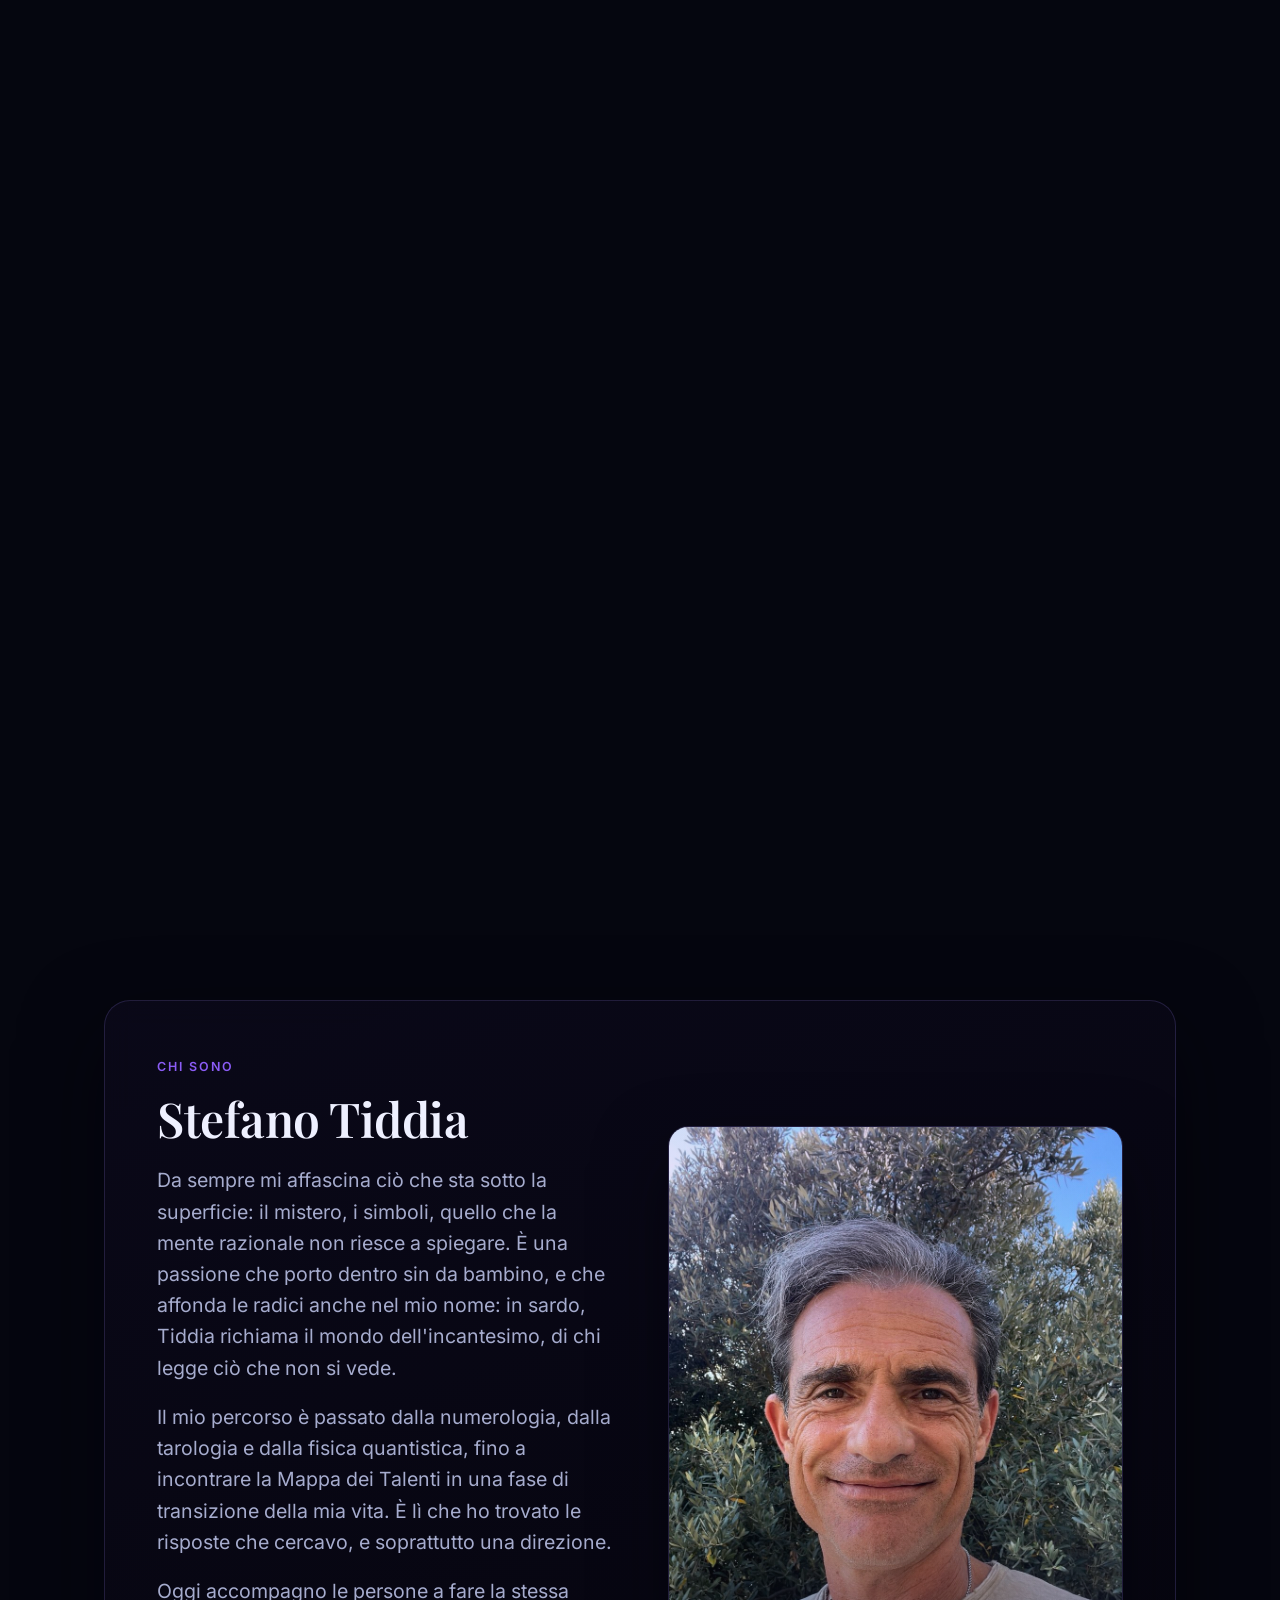
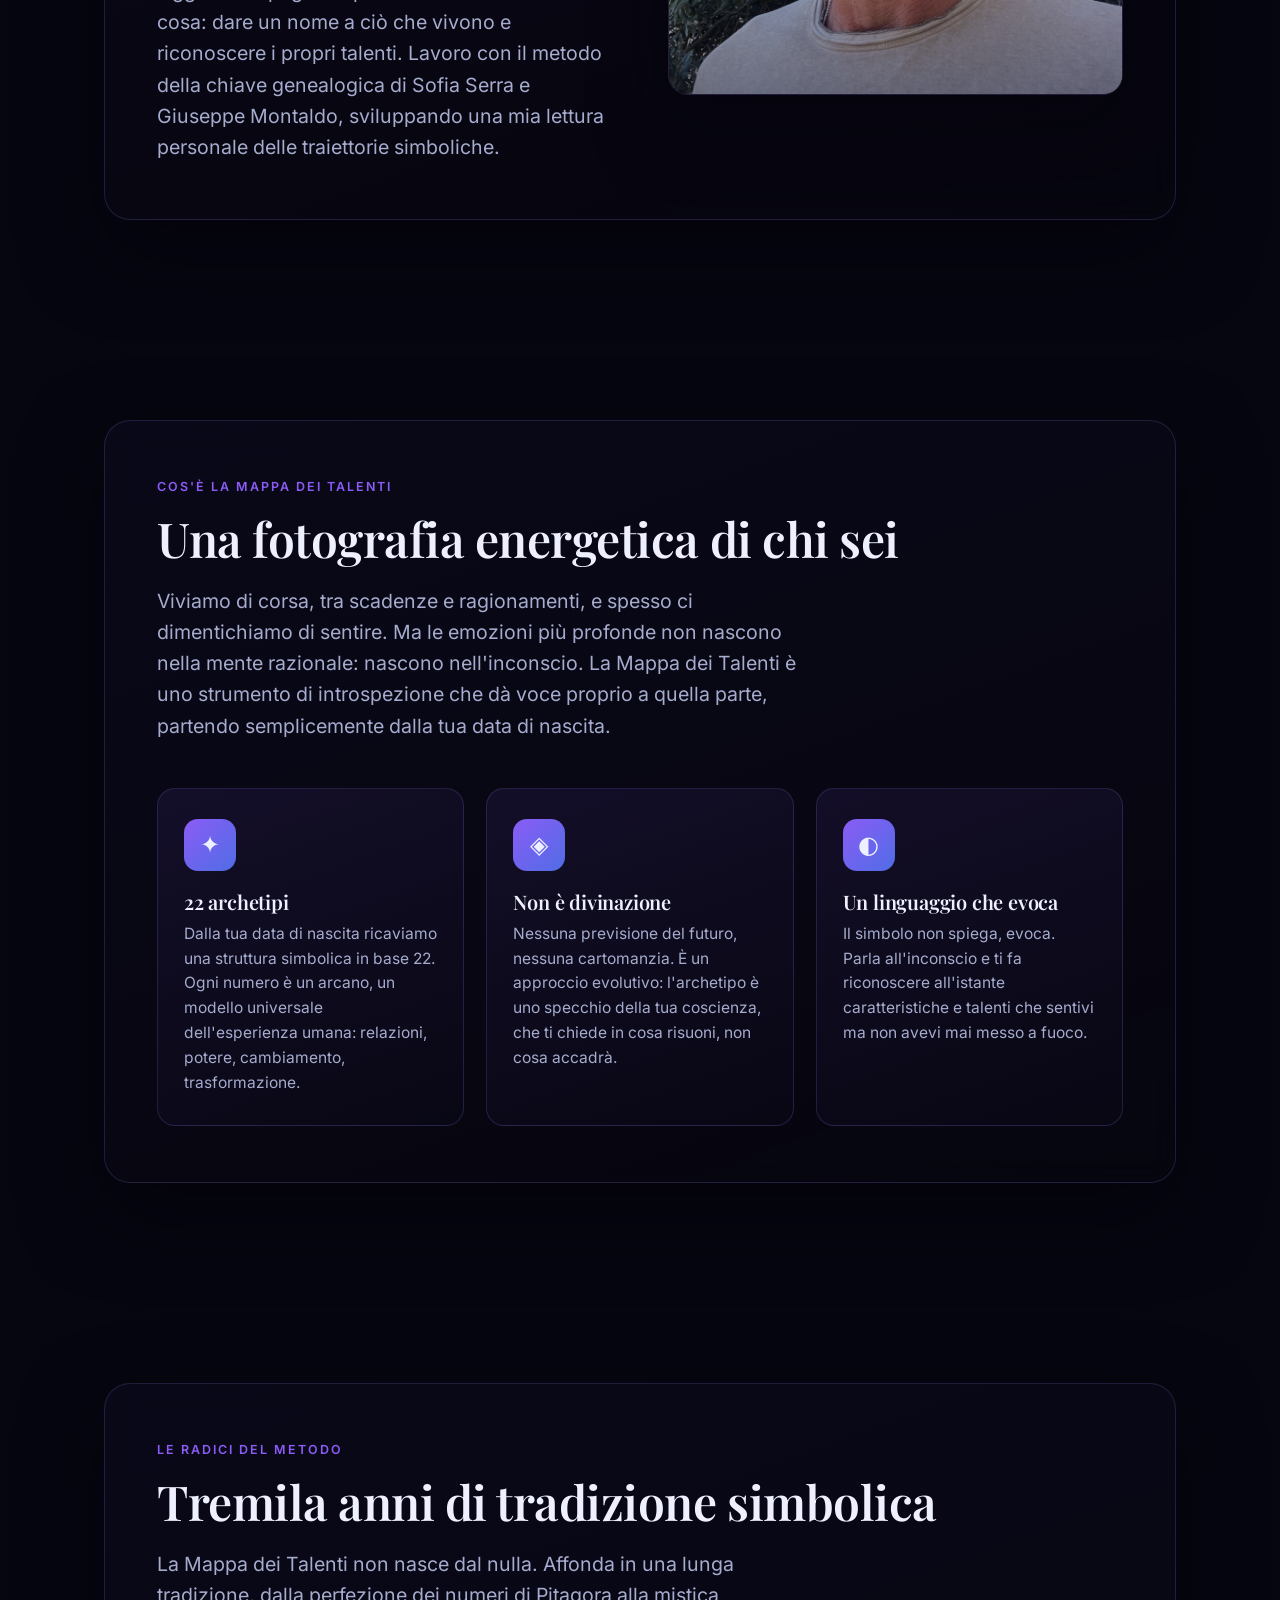
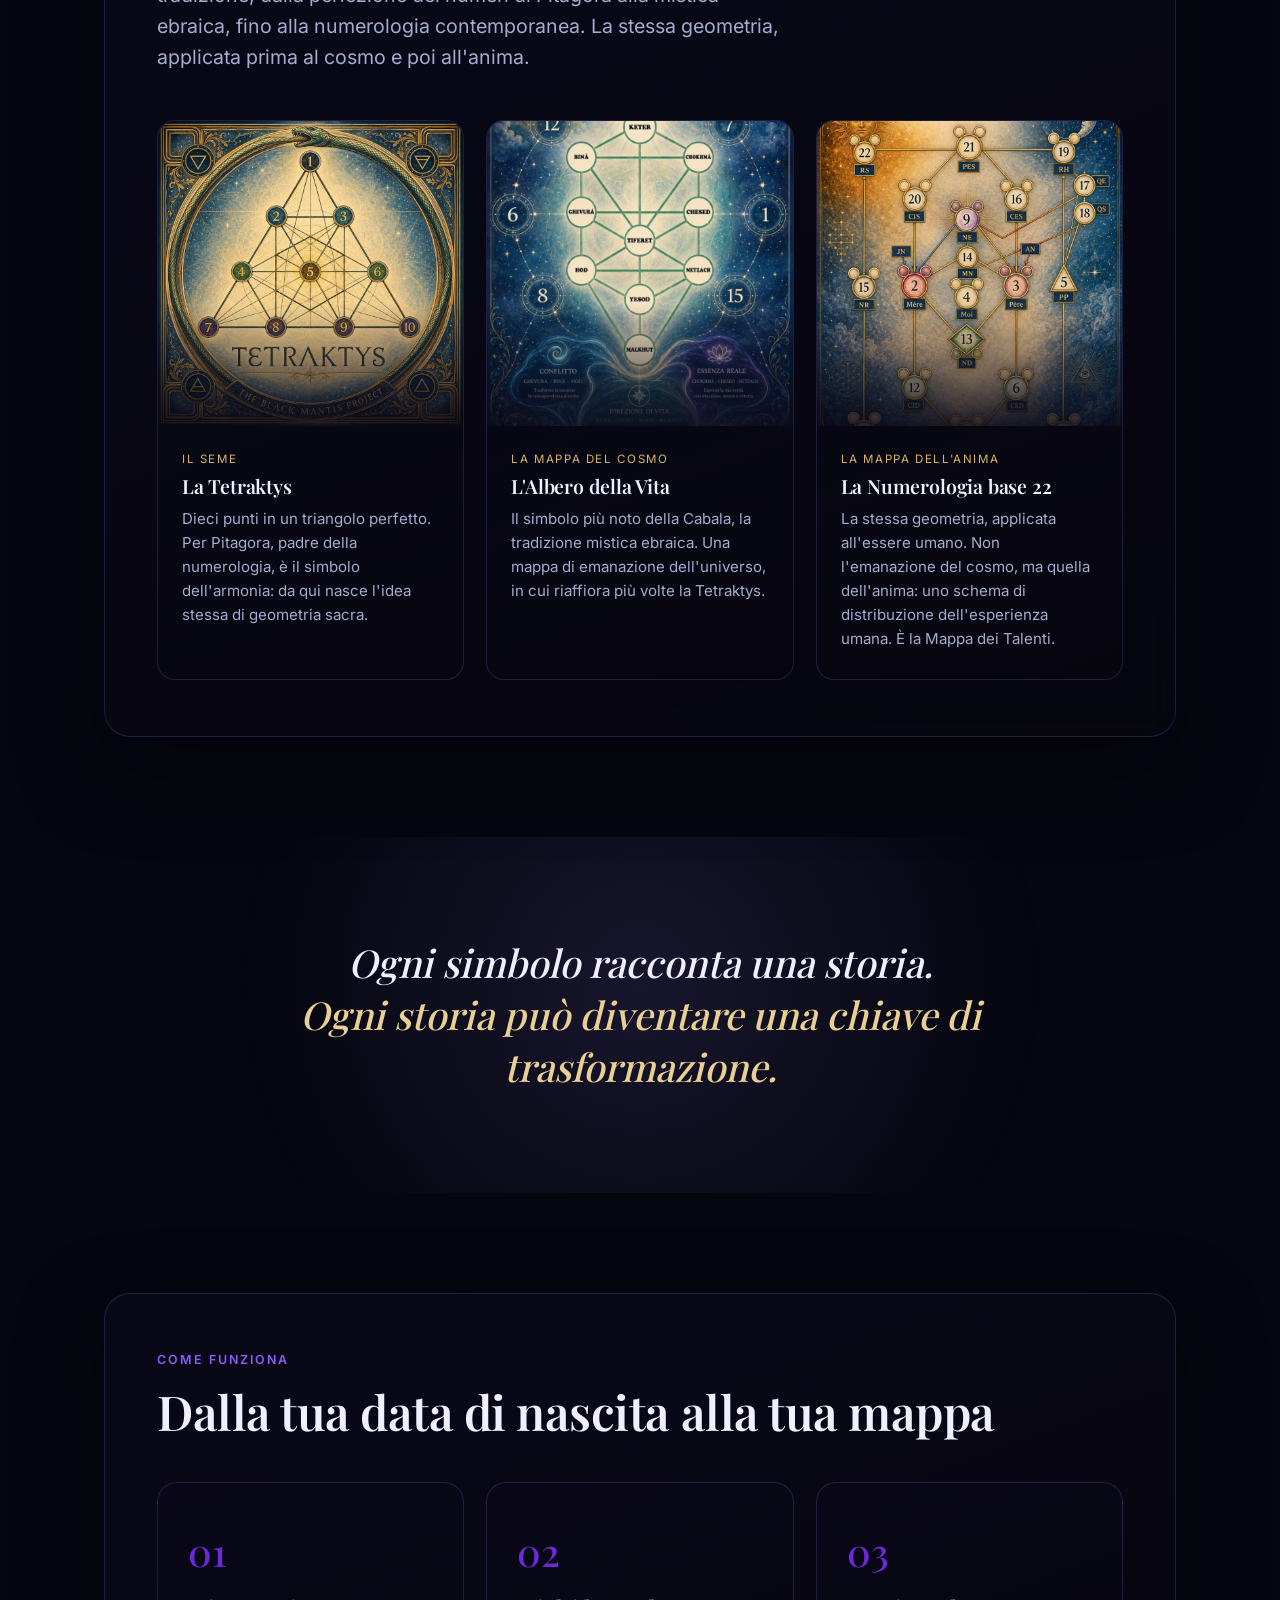
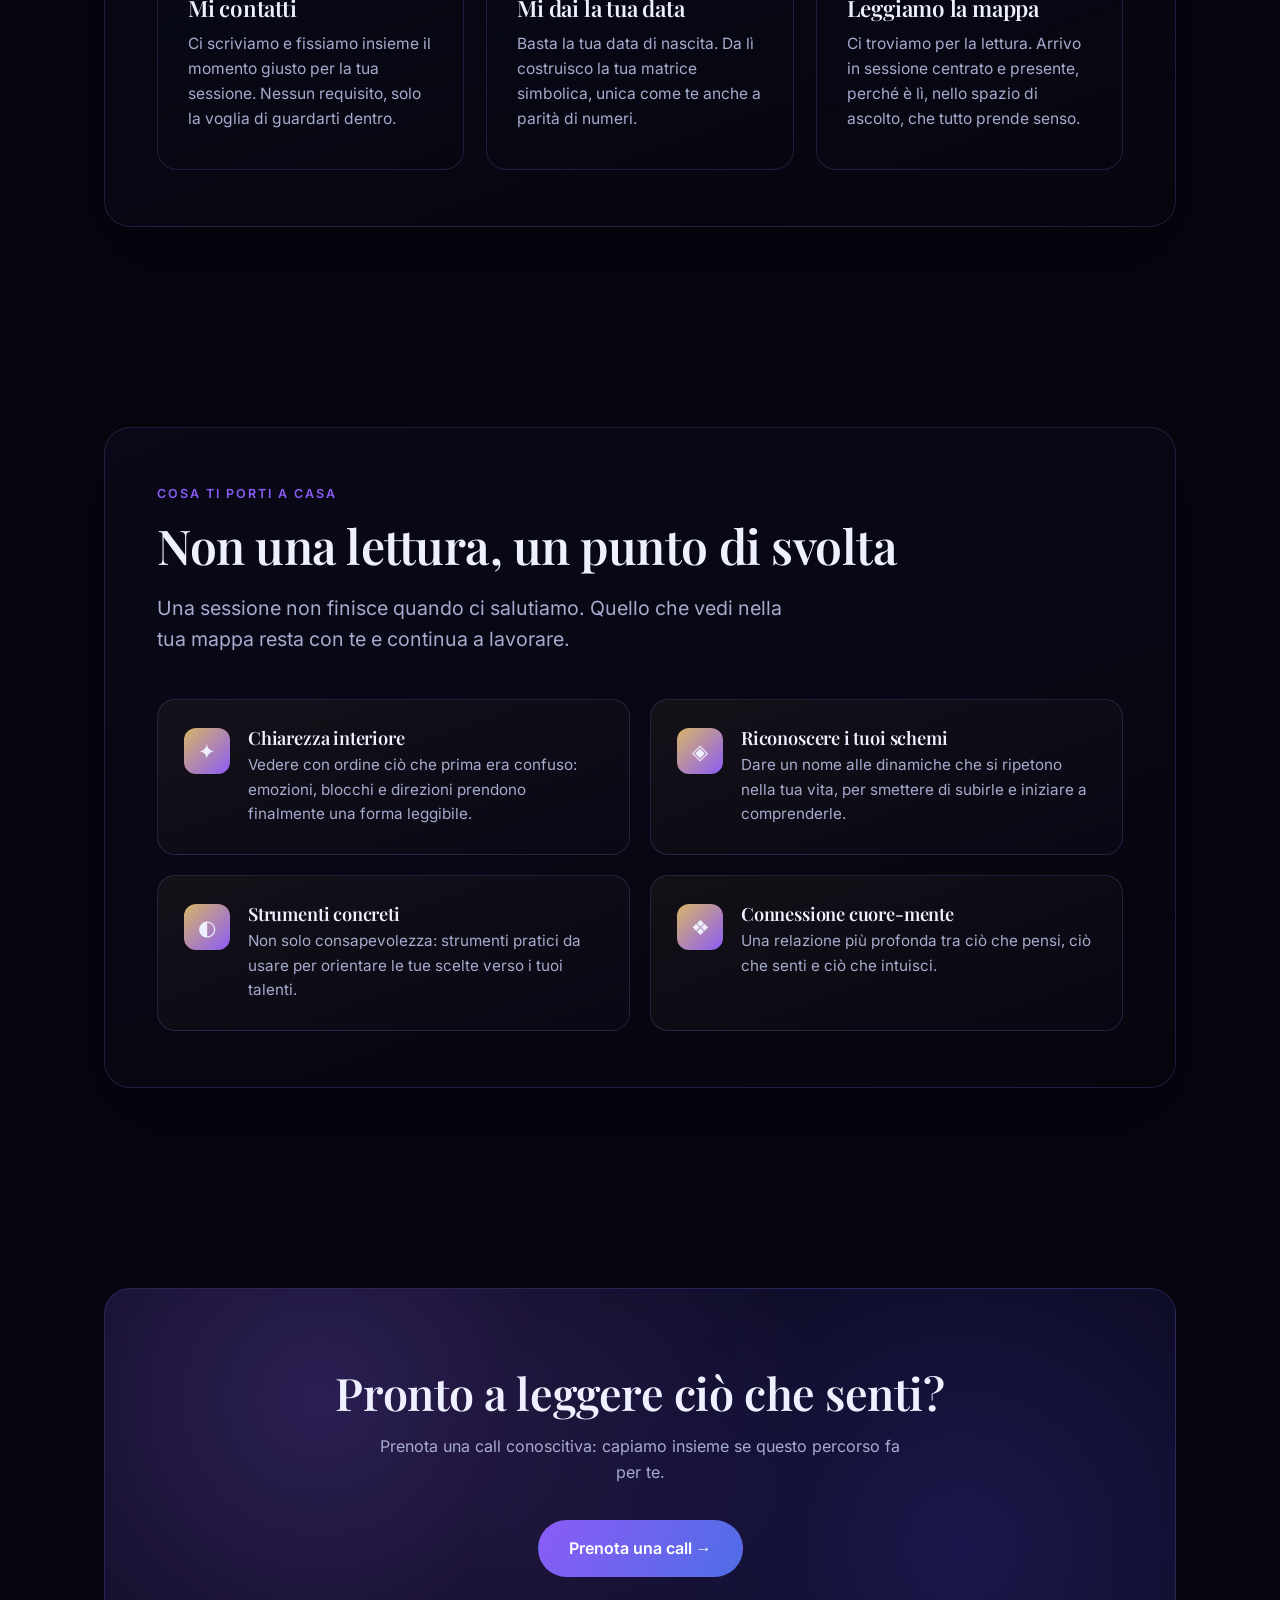
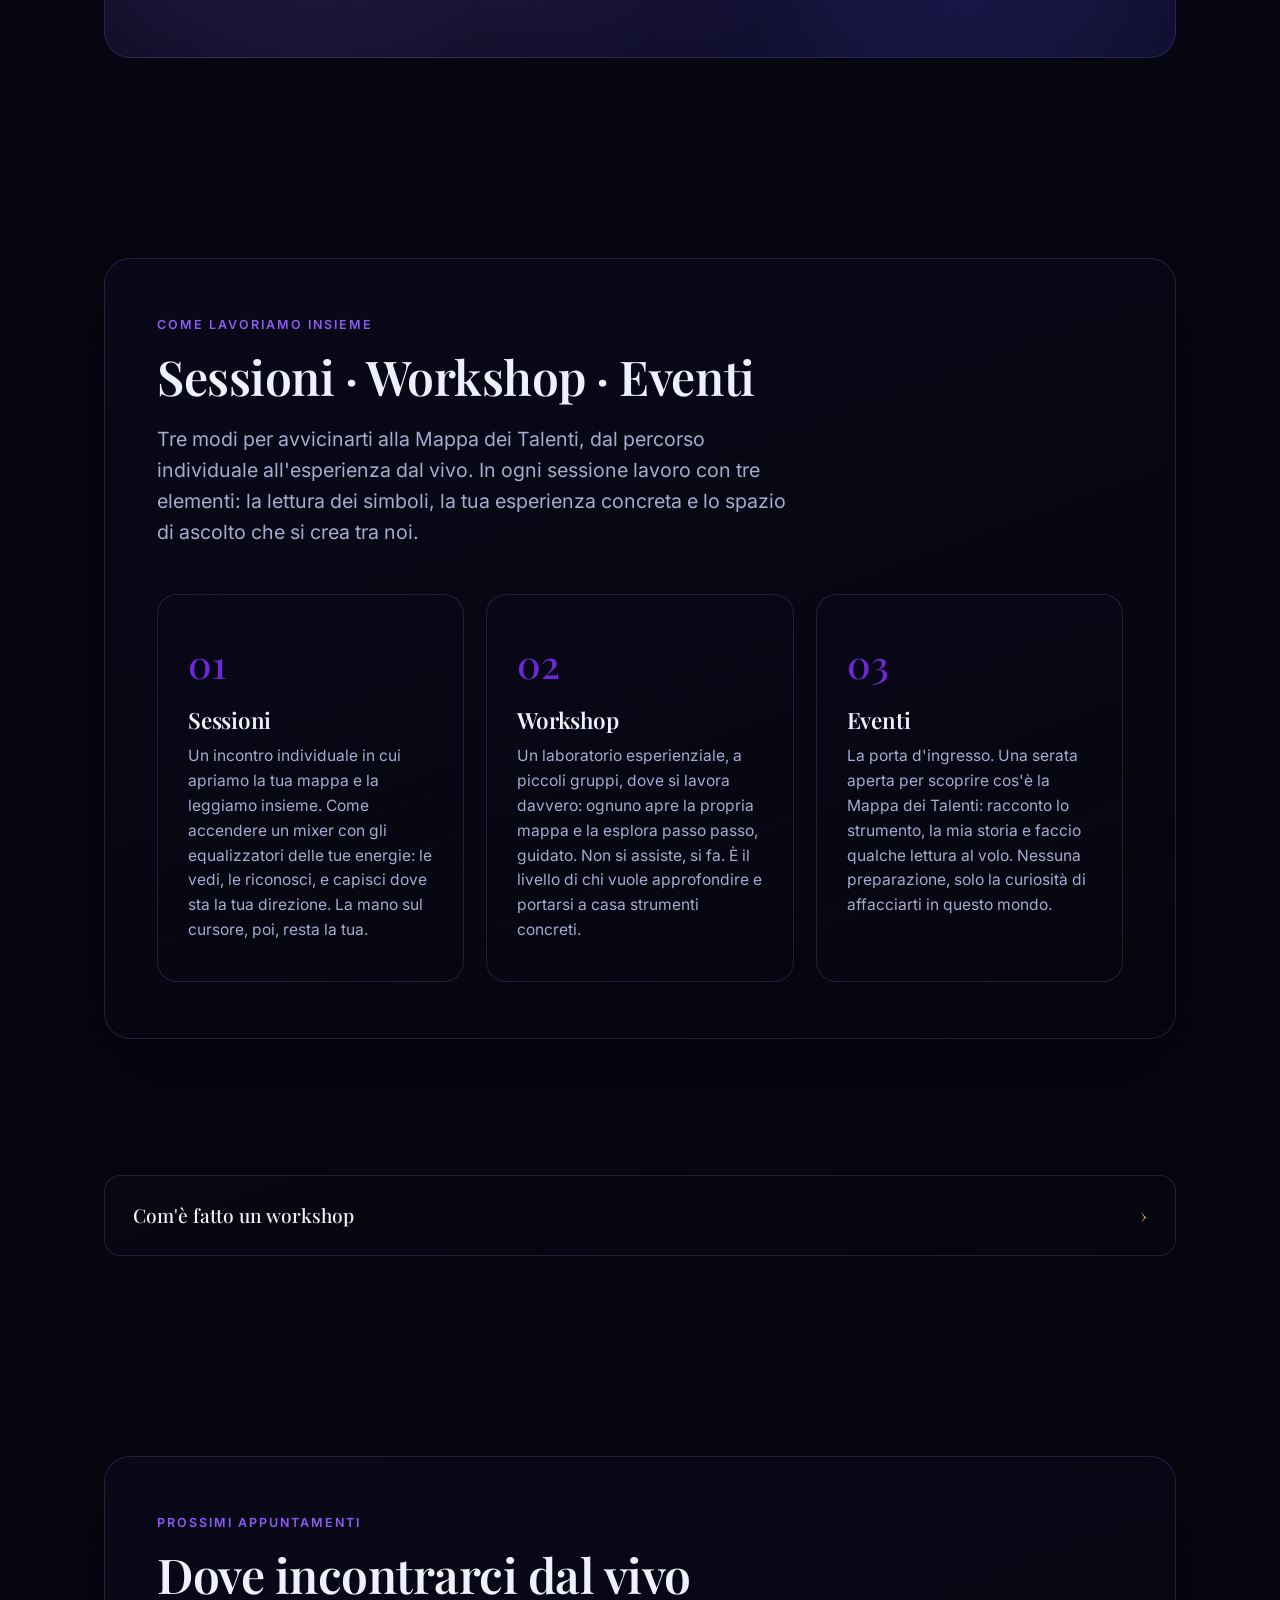
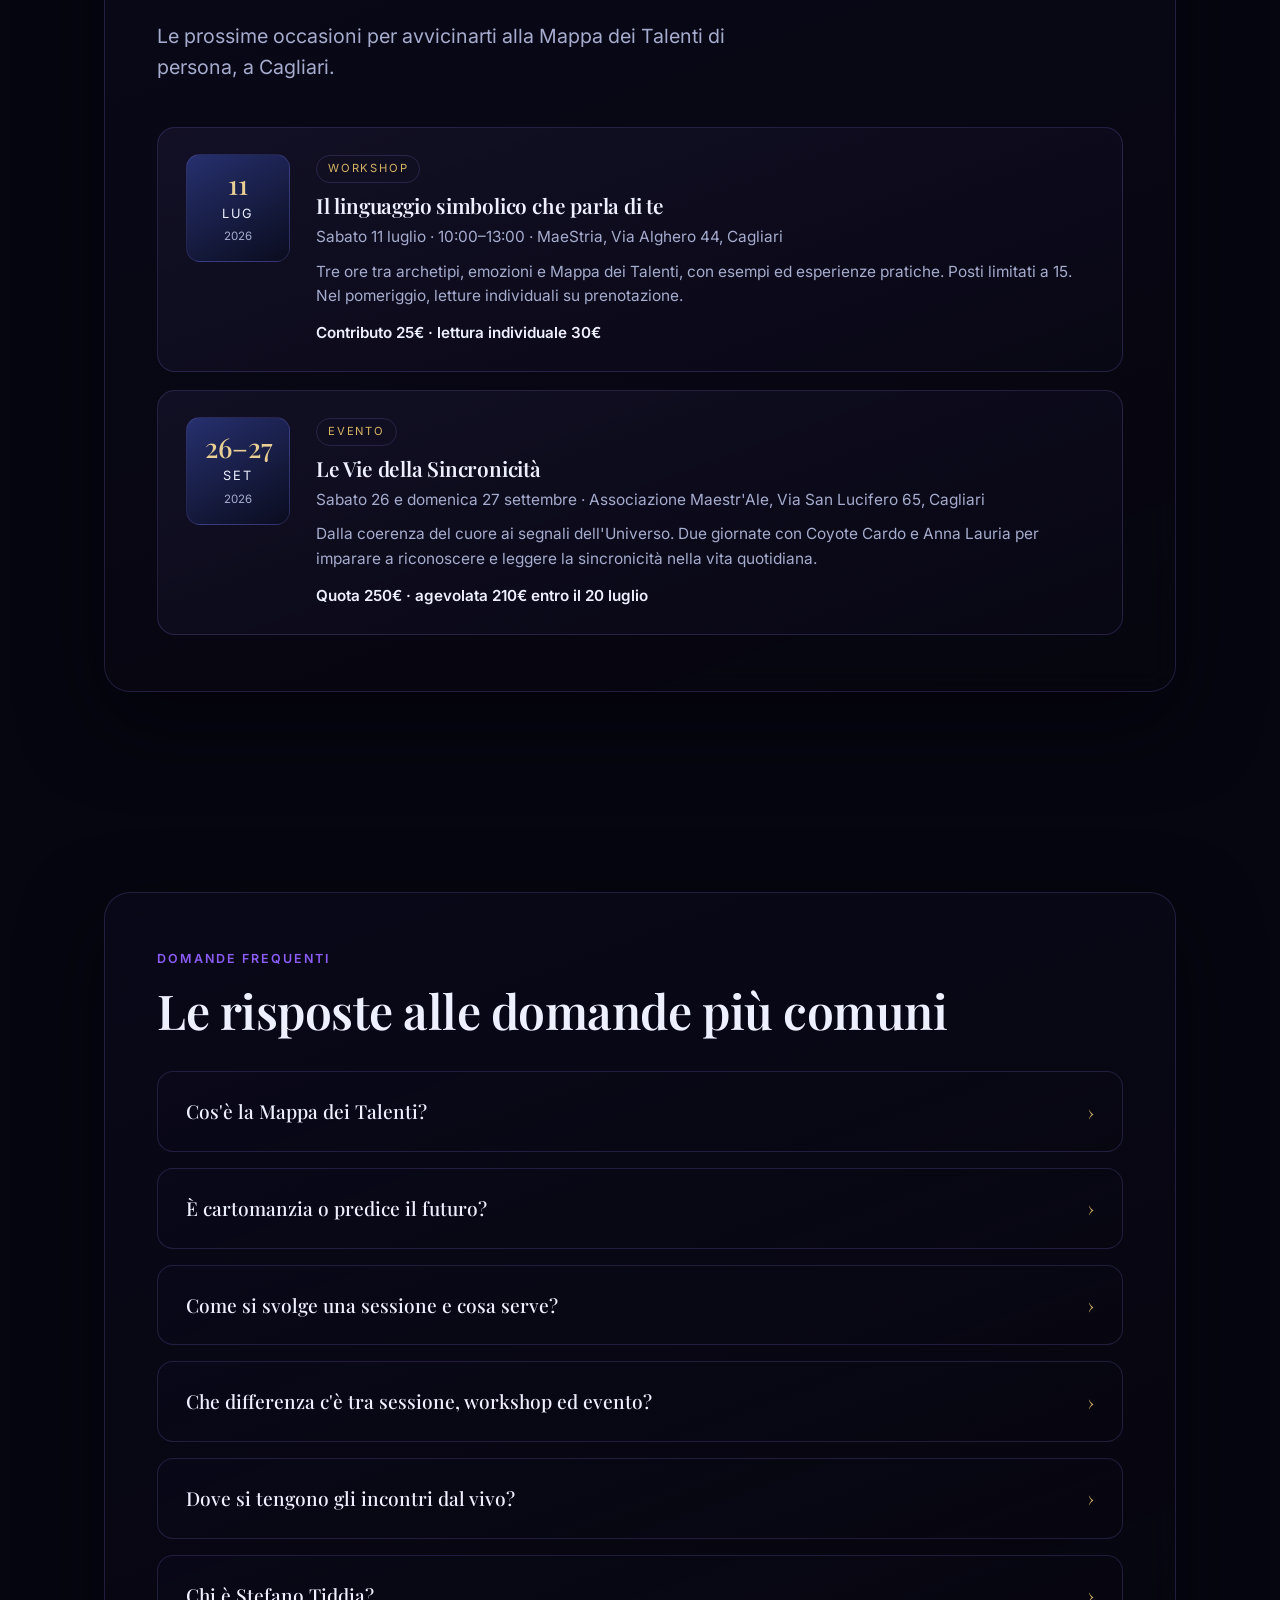
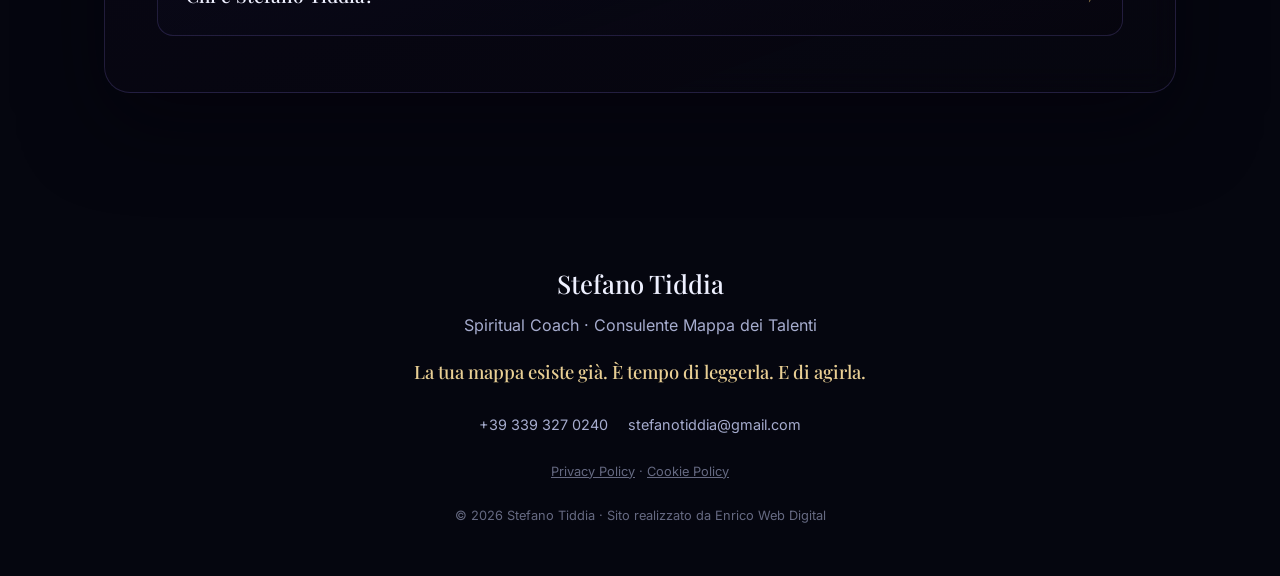
==== commit 9ece7f8d: "SEO + GEO: meta completi, JSON-LD, FAQ, robots/sitemap/llms, privacy e cookie policy, font self-host" ====
--- a/index.html
+++ b/index.html
@@ -3,13 +3,41 @@
 <head>
 <meta charset="UTF-8">
 <meta name="viewport" content="width=device-width, initial-scale=1.0">
-<title>Stefano Tiddia · Mappa dei Talenti — Destinazione Quantica</title>
+<title>Mappa dei Talenti · Destinazione Quantica | Stefano Tiddia, Cagliari</title>
+<meta name="description" content="La Mappa dei Talenti legge i tuoi archetipi e talenti a partire dalla data di nascita, con simboli e numerologia base 22. Sessioni, workshop ed eventi con Stefano Tiddia a Cagliari.">
+<link rel="canonical" href="https://mappadeitalentdestinazionequantica.com/">
+<meta name="robots" content="index, follow, max-image-preview:large, max-snippet:-1, max-video-preview:-1">
+<meta name="author" content="Stefano Tiddia">
+<meta name="keywords" content="Mappa dei Talenti, Destinazione Quantica, Stefano Tiddia, archetipi, numerologia base 22, lettura simbolica, spiritual coach, Cagliari, sessioni, workshop">
+<meta name="theme-color" content="#05060f">
 <link rel="icon" type="image/png" href="assets/favicon.png">
-<meta name="description" content="Mappa dei Talenti · Destinazione Quantica. Il significato nascosto delle tue emozioni attraverso simboli e archetipi. Sessioni, workshop ed eventi con Stefano Tiddia.">
-<meta property="og:title" content="Mappa dei Talenti · Destinazione Quantica">
-<meta property="og:description" content="Navigare le possibilità attraverso gli archetipi. Sessioni, workshop ed eventi con Stefano Tiddia.">
-<meta property="og:image" content="assets/logo-full.jpg">
+
+<!-- Font self-hosted (privacy: nessun trasferimento di IP a Google) -->
+<link rel="stylesheet" href="assets/fonts.css">
+
+<!-- Open Graph -->
 <meta property="og:type" content="website">
+<meta property="og:site_name" content="Mappa dei Talenti · Destinazione Quantica">
+<meta property="og:locale" content="it_IT">
+<meta property="og:url" content="https://mappadeitalentdestinazionequantica.com/">
+<meta property="og:title" content="Mappa dei Talenti · Destinazione Quantica — Stefano Tiddia">
+<meta property="og:description" content="Navigare le possibilità attraverso gli archetipi. Una lettura simbolica dei tuoi talenti a partire dalla data di nascita. Sessioni, workshop ed eventi a Cagliari.">
+<meta property="og:image" content="https://mappadeitalentdestinazionequantica.com/assets/logo-full.jpg">
+<meta property="og:image:width" content="1254">
+<meta property="og:image:height" content="1254">
+<meta property="og:image:alt" content="Mappa dei Talenti · Destinazione Quantica">
+
+<!-- Twitter Card -->
+<meta name="twitter:card" content="summary_large_image">
+<meta name="twitter:title" content="Mappa dei Talenti · Destinazione Quantica — Stefano Tiddia">
+<meta name="twitter:description" content="Una lettura simbolica dei tuoi talenti a partire dalla data di nascita. Sessioni, workshop ed eventi a Cagliari.">
+<meta name="twitter:image" content="https://mappadeitalentdestinazionequantica.com/assets/logo-full.jpg">
+
+<!-- Geo / Local SEO -->
+<meta name="geo.region" content="IT-CA">
+<meta name="geo.placename" content="Cagliari">
+<meta name="geo.position" content="39.2238;9.1217">
+<meta name="ICBM" content="39.2238, 9.1217">
 <noscript><style>.hero-inner{opacity:1!important}</style></noscript>
 <style>
   :root{
@@ -97,9 +125,20 @@
   }
   .hero-inner{max-width:760px;padding:0 24px;margin:0 auto;width:100%;text-align:center;
     will-change:transform,opacity;opacity:0}
-  .hero-mark{display:block;width:min(340px,64vw);margin:0 auto 34px;
-    filter:drop-shadow(0 0 46px rgba(139,120,230,.55));animation:markfloat 6.5s ease-in-out infinite}
-  @keyframes markfloat{0%,100%{transform:translateY(0) rotate(0deg)}50%{transform:translateY(-13px) rotate(.6deg)}}
+  /* medallion pinned on screen; the hero text scrolls up behind it, then the
+     logo shrinks into a fixed header badge */
+  #siteHeader{position:fixed;top:0;left:0;right:0;height:64px;z-index:44;pointer-events:none;
+    background:linear-gradient(180deg,rgba(5,6,15,.9),rgba(5,6,15,0));
+    backdrop-filter:blur(9px);opacity:0;will-change:opacity}
+  /* reserves the medallion's space in the hero so the text flows below it,
+     exactly like a static layout; the real logo is a fixed overlay on top */
+  #logoSlot{width:min(400px,72vw);aspect-ratio:1/1;margin:0 auto 26px}
+  #heroLogo{position:fixed;left:50%;top:40%;z-index:45;width:min(400px,72vw);border-radius:50%;
+    transform:translate(-50%,-50%);transform-origin:center center;
+    box-shadow:0 0 0 1px rgba(201,162,75,.4),0 0 90px rgba(150,130,230,.45),inset 0 0 40px rgba(0,0,0,.4);
+    filter:drop-shadow(0 0 40px rgba(180,160,255,.45));
+    opacity:0;pointer-events:none;will-change:left,top,width;transition:opacity .9s ease}
+  #heroLogo.show{opacity:1}
   .hero .cta-row{justify-content:center}
   .hero .eyebrow{margin-left:auto;margin-right:auto}
   .eyebrow{
@@ -109,11 +148,11 @@
     padding:7px 15px;border-radius:100px;margin-bottom:26px;backdrop-filter:blur(6px);
   }
   .eyebrow .dot{width:6px;height:6px;border-radius:50%;background:var(--violet);box-shadow:0 0 12px var(--violet)}
-  .hero h1{font-size:clamp(2.6rem,6.5vw,4.9rem);margin-bottom:22px;
+  .hero h1{font-size:clamp(1.45rem,3.4vw,2.4rem);margin-bottom:16px;
     text-shadow:0 4px 40px rgba(7,6,15,.7)}
   .hero h1 .accent{background:linear-gradient(120deg,var(--violet),var(--indigo));
     -webkit-background-clip:text;background-clip:text;-webkit-text-fill-color:transparent}
-  .hero p.sub{font-size:clamp(1.05rem,2.2vw,1.3rem);color:var(--muted);max-width:560px;margin-bottom:38px;
+  .hero p.sub{font-size:clamp(.88rem,1.5vw,1rem);color:var(--muted);max-width:500px;margin-bottom:32px;margin-left:auto;margin-right:auto;
     text-shadow:0 2px 24px rgba(7,6,15,.8)}
   .cta-row{display:flex;gap:16px;flex-wrap:wrap}
   .btn{display:inline-flex;align-items:center;gap:10px;font-size:1rem;font-weight:600;
@@ -288,6 +327,140 @@
     .event-card{padding:22px 20px}
   }
 </style>
+<!-- ===== DATI STRUTTURATI (JSON-LD) ===== -->
+<script type="application/ld+json">
+{
+  "@context": "https://schema.org",
+  "@graph": [
+    {
+      "@type": "WebSite",
+      "@id": "https://mappadeitalentdestinazionequantica.com/#website",
+      "url": "https://mappadeitalentdestinazionequantica.com/",
+      "name": "Mappa dei Talenti · Destinazione Quantica",
+      "description": "Lettura simbolica dei tuoi talenti attraverso archetipi e numerologia base 22. Sessioni, workshop ed eventi con Stefano Tiddia a Cagliari.",
+      "inLanguage": "it-IT",
+      "publisher": { "@id": "https://mappadeitalentdestinazionequantica.com/#stefano" }
+    },
+    {
+      "@type": "Person",
+      "@id": "https://mappadeitalentdestinazionequantica.com/#stefano",
+      "name": "Stefano Tiddia",
+      "jobTitle": "Spiritual Coach · Consulente Mappa dei Talenti",
+      "description": "Spiritual coach e consulente della Mappa dei Talenti. Dopo un percorso tra numerologia, tarologia e fisica quantistica, lavora con il metodo della chiave genealogica di Sofia Serra e Giuseppe Montaldo, sviluppando una propria lettura delle traiettorie simboliche.",
+      "image": "https://mappadeitalentdestinazionequantica.com/assets/stefano.jpg",
+      "url": "https://mappadeitalentdestinazionequantica.com/",
+      "telephone": "+39 339 327 0240",
+      "email": "stefanotiddia@gmail.com",
+      "knowsAbout": ["Mappa dei Talenti", "Archetipi", "Numerologia base 22", "Simbolismo", "Crescita personale", "Introspezione"],
+      "address": {
+        "@type": "PostalAddress",
+        "addressLocality": "Cagliari",
+        "addressRegion": "Sardegna",
+        "addressCountry": "IT"
+      }
+    },
+    {
+      "@type": "ProfessionalService",
+      "@id": "https://mappadeitalentdestinazionequantica.com/#business",
+      "name": "Mappa dei Talenti · Destinazione Quantica",
+      "description": "Lettura simbolica della Mappa dei Talenti: a partire dalla data di nascita si costruisce una struttura di 22 archetipi per riconoscere talenti, emozioni e direzioni personali. Sessioni individuali, workshop di gruppo ed eventi introduttivi.",
+      "url": "https://mappadeitalentdestinazionequantica.com/",
+      "image": "https://mappadeitalentdestinazionequantica.com/assets/logo-full.jpg",
+      "logo": "https://mappadeitalentdestinazionequantica.com/assets/logo-circle.png",
+      "telephone": "+39 339 327 0240",
+      "email": "stefanotiddia@gmail.com",
+      "priceRange": "€€",
+      "founder": { "@id": "https://mappadeitalentdestinazionequantica.com/#stefano" },
+      "provider": { "@id": "https://mappadeitalentdestinazionequantica.com/#stefano" },
+      "areaServed": { "@type": "City", "name": "Cagliari" },
+      "address": {
+        "@type": "PostalAddress",
+        "addressLocality": "Cagliari",
+        "addressRegion": "Sardegna",
+        "addressCountry": "IT"
+      },
+      "hasOfferCatalog": {
+        "@type": "OfferCatalog",
+        "name": "Servizi Mappa dei Talenti",
+        "itemListElement": [
+          { "@type": "Offer", "itemOffered": { "@type": "Service", "name": "Sessione individuale", "description": "Incontro individuale in cui si apre e legge insieme la tua Mappa dei Talenti." } },
+          { "@type": "Offer", "itemOffered": { "@type": "Service", "name": "Workshop", "description": "Laboratorio esperienziale a piccoli gruppi per esplorare la propria mappa passo passo." } },
+          { "@type": "Offer", "itemOffered": { "@type": "Service", "name": "Evento", "description": "Serata aperta e introduttiva per scoprire la Mappa dei Talenti, con letture dal vivo." } }
+        ]
+      }
+    },
+    {
+      "@type": "FAQPage",
+      "@id": "https://mappadeitalentdestinazionequantica.com/#faq",
+      "mainEntity": [
+        {
+          "@type": "Question",
+          "name": "Cos'è la Mappa dei Talenti?",
+          "acceptedAnswer": { "@type": "Answer", "text": "La Mappa dei Talenti è uno strumento di introspezione simbolica che, a partire dalla tua data di nascita, costruisce una struttura in base 22: 22 archetipi che fanno da specchio a talenti, emozioni e dinamiche personali. Non prevede il futuro, aiuta a riconoscere chi sei e in cosa risuoni." }
+        },
+        {
+          "@type": "Question",
+          "name": "La Mappa dei Talenti è cartomanzia o predice il futuro?",
+          "acceptedAnswer": { "@type": "Answer", "text": "No. Non è divinazione né cartomanzia e non prevede eventi futuri. È un approccio evolutivo: l'archetipo è uno specchio della coscienza che invita a riconoscere caratteristiche e talenti già presenti in te, per orientare le tue scelte." }
+        },
+        {
+          "@type": "Question",
+          "name": "Come si svolge una sessione e cosa serve?",
+          "acceptedAnswer": { "@type": "Answer", "text": "Serve solo la tua data di nascita. Da lì Stefano Tiddia costruisce la tua matrice simbolica e la leggete insieme in un incontro individuale. Nessun requisito o preparazione: solo la voglia di guardarti dentro." }
+        },
+        {
+          "@type": "Question",
+          "name": "Che differenza c'è tra sessione, workshop ed evento?",
+          "acceptedAnswer": { "@type": "Answer", "text": "La sessione è un incontro individuale in cui si apre e legge la tua mappa. Il workshop è un laboratorio esperienziale a piccoli gruppi in cui ognuno esplora la propria mappa, guidato. L'evento è una serata aperta e introduttiva per scoprire il metodo, con letture al volo." }
+        },
+        {
+          "@type": "Question",
+          "name": "Dove si tengono gli incontri dal vivo?",
+          "acceptedAnswer": { "@type": "Answer", "text": "Gli incontri dal vivo, workshop ed eventi, si tengono a Cagliari. Le date aggiornate sono nella sezione Prossimi appuntamenti. Per le sessioni individuali si concorda insieme il momento giusto." }
+        },
+        {
+          "@type": "Question",
+          "name": "Chi è Stefano Tiddia?",
+          "acceptedAnswer": { "@type": "Answer", "text": "Stefano Tiddia è uno spiritual coach e consulente della Mappa dei Talenti. Dopo un percorso tra numerologia, tarologia e fisica quantistica, lavora con il metodo della chiave genealogica di Sofia Serra e Giuseppe Montaldo, sviluppando una propria lettura delle traiettorie simboliche." }
+        }
+      ]
+    },
+    {
+      "@type": "Event",
+      "name": "Il linguaggio simbolico che parla di te",
+      "description": "Tre ore tra archetipi, emozioni e Mappa dei Talenti, con esempi ed esperienze pratiche. Posti limitati a 15. Nel pomeriggio, letture individuali su prenotazione.",
+      "startDate": "2026-07-11T10:00:00+02:00",
+      "endDate": "2026-07-11T13:00:00+02:00",
+      "eventStatus": "https://schema.org/EventScheduled",
+      "eventAttendanceMode": "https://schema.org/OfflineEventAttendanceMode",
+      "location": {
+        "@type": "Place",
+        "name": "MaeStria",
+        "address": { "@type": "PostalAddress", "streetAddress": "Via Alghero 44", "addressLocality": "Cagliari", "addressCountry": "IT" }
+      },
+      "performer": { "@id": "https://mappadeitalentdestinazionequantica.com/#stefano" },
+      "organizer": { "@id": "https://mappadeitalentdestinazionequantica.com/#stefano" },
+      "offers": { "@type": "Offer", "price": "25", "priceCurrency": "EUR", "availability": "https://schema.org/InStock" }
+    },
+    {
+      "@type": "Event",
+      "name": "Le Vie della Sincronicità",
+      "description": "Dalla coerenza del cuore ai segnali dell'Universo. Due giornate con Coyote Cardo e Anna Lauria per imparare a riconoscere e leggere la sincronicità nella vita quotidiana.",
+      "startDate": "2026-09-26T10:00:00+02:00",
+      "endDate": "2026-09-27T18:00:00+02:00",
+      "eventStatus": "https://schema.org/EventScheduled",
+      "eventAttendanceMode": "https://schema.org/OfflineEventAttendanceMode",
+      "location": {
+        "@type": "Place",
+        "name": "Associazione Maestr'Ale",
+        "address": { "@type": "PostalAddress", "streetAddress": "Via San Lucifero 65", "addressLocality": "Cagliari", "addressCountry": "IT" }
+      },
+      "organizer": { "@id": "https://mappadeitalentdestinazionequantica.com/#stefano" },
+      "offers": { "@type": "Offer", "price": "250", "priceCurrency": "EUR", "availability": "https://schema.org/InStock" }
+    }
+  ]
+}
+</script>
 </head>
 <body>
 
@@ -300,12 +473,16 @@
   <img id="introLogo" src="assets/logo-circle.png" alt="Mappa dei Talenti · Destinazione Quantica">
 </div>
 
+<!-- logo pinned on screen; shrinks into this header as you scroll -->
+<div id="siteHeader"></div>
+<img id="heroLogo" src="assets/logo-circle.png" alt="Mappa dei Talenti · Destinazione Quantica">
+
 <div class="page">
 
   <!-- ===== HERO ===== -->
   <header class="hero">
     <div class="hero-inner">
-      <span class="eyebrow"><span class="dot"></span> Mappa dei Talenti · Destinazione Quantica</span>
+      <div id="logoSlot" aria-hidden="true"></div>
       <h1>Navigare le possibilità<br>attraverso gli <span class="accent">archetipi</span></h1>
       <p class="sub">Il significato nascosto delle tue emozioni, letto attraverso simboli, archetipi e la Mappa dei Talenti. Una fotografia energetica della tua struttura interiore, per trasformare il disorientamento in direzione.</p>
       <div class="cta-row">
@@ -545,6 +722,40 @@
     </div>
   </section>
 
+  <!-- ===== FAQ ===== -->
+  <section class="block" id="faq">
+    <div class="wrap reveal">
+      <div class="panel">
+        <div class="section-eyebrow">Domande frequenti</div>
+        <h2 class="section-title">Le risposte alle domande più comuni</h2>
+        <details class="ws-accordion">
+          <summary>Cos'è la Mappa dei Talenti? <span class="chev">›</span></summary>
+          <div class="ws-steps"><p>La Mappa dei Talenti è uno strumento di introspezione simbolica che, a partire dalla tua data di nascita, costruisce una struttura in base 22: 22 archetipi che fanno da specchio a talenti, emozioni e dinamiche personali. Non prevede il futuro, aiuta a riconoscere chi sei e in cosa risuoni.</p></div>
+        </details>
+        <details class="ws-accordion" style="margin-top:16px">
+          <summary>È cartomanzia o predice il futuro? <span class="chev">›</span></summary>
+          <div class="ws-steps"><p>No. Non è divinazione né cartomanzia e non prevede eventi futuri. È un approccio evolutivo: l'archetipo è uno specchio della coscienza che invita a riconoscere caratteristiche e talenti già presenti in te, per orientare le tue scelte.</p></div>
+        </details>
+        <details class="ws-accordion" style="margin-top:16px">
+          <summary>Come si svolge una sessione e cosa serve? <span class="chev">›</span></summary>
+          <div class="ws-steps"><p>Serve solo la tua data di nascita. Da lì Stefano Tiddia costruisce la tua matrice simbolica e la leggete insieme in un incontro individuale. Nessun requisito o preparazione: solo la voglia di guardarti dentro.</p></div>
+        </details>
+        <details class="ws-accordion" style="margin-top:16px">
+          <summary>Che differenza c'è tra sessione, workshop ed evento? <span class="chev">›</span></summary>
+          <div class="ws-steps"><p>La sessione è un incontro individuale in cui si apre e legge la tua mappa. Il workshop è un laboratorio esperienziale a piccoli gruppi in cui ognuno esplora la propria mappa, guidato. L'evento è una serata aperta e introduttiva per scoprire il metodo, con letture al volo.</p></div>
+        </details>
+        <details class="ws-accordion" style="margin-top:16px">
+          <summary>Dove si tengono gli incontri dal vivo? <span class="chev">›</span></summary>
+          <div class="ws-steps"><p>Gli incontri dal vivo, workshop ed eventi, si tengono a Cagliari. Le date aggiornate sono nella sezione Prossimi appuntamenti. Per le sessioni individuali si concorda insieme il momento giusto.</p></div>
+        </details>
+        <details class="ws-accordion" style="margin-top:16px">
+          <summary>Chi è Stefano Tiddia? <span class="chev">›</span></summary>
+          <div class="ws-steps"><p>Stefano Tiddia è uno spiritual coach e consulente della Mappa dei Talenti. Dopo un percorso tra numerologia, tarologia e fisica quantistica, lavora con il metodo della chiave genealogica di Sofia Serra e Giuseppe Montaldo, sviluppando una propria lettura delle traiettorie simboliche.</p></div>
+        </details>
+      </div>
+    </div>
+  </section>
+
   <!-- ===== FOOTER ===== -->
   <footer>
     <div class="wrap">
@@ -555,6 +766,10 @@
         <a href="tel:+393393270240">+39 339 327 0240</a>
         <a href="mailto:stefanotiddia@gmail.com">stefanotiddia@gmail.com</a>
       </div>
+      <p class="copy" style="margin-top:20px">
+        <a href="privacy-policy.html" style="color:var(--muted)">Privacy Policy</a> ·
+        <a href="cookie-policy.html" style="color:var(--muted)">Cookie Policy</a>
+      </p>
       <p class="copy">© 2026 Stefano Tiddia · Sito realizzato da Enrico Web Digital</p>
     </div>
   </footer>
@@ -699,17 +914,43 @@
 const introBg = document.getElementById('introBg');
 const introFlash = document.getElementById('introFlash');
 const introLogo = document.getElementById('introLogo');
-
-// subtle hero lift on scroll (no camera fly-through anymore)
+const heroLogo = document.getElementById('heroLogo');
+const siteHeader = document.getElementById('siteHeader');
+const logoSlot = document.getElementById('logoSlot');
+
+// scroll director: the logo sits in its hero slot (text below it, like a static
+// layout); scrolling lifts the text up behind it, then the logo shrinks and
+// docks into the fixed header badge
 let heroShown = false;
+const clampf = x => Math.min(Math.max(x, 0), 1);
+const lerp = (a, b, t) => a + (b - a) * t;
+
+// where the medallion rests in the hero, in viewport coords at scroll top
+let base = { cx: 0, cy: 0, size: 300 };
+function measureBase() {
+  const r = logoSlot.getBoundingClientRect();
+  base.cx = r.left + r.width / 2;
+  base.cy = r.top + window.scrollY + r.height / 2; // = viewport centre at scroll 0
+  base.size = r.width;
+}
 function onScroll() {
-  if (!heroShown) return;
-  const start = window.innerHeight * 0.15;
-  const f = Math.min(Math.max((window.scrollY - start) / (window.innerHeight * 0.9), 0), 1);
-  heroInner.style.transform = `translateY(${-f * 40}px)`;
-  heroInner.style.opacity = String(1 - f * 0.9);
+  const vh = window.innerHeight, y = window.scrollY;
+  if (heroShown) {
+    // hero text rises and fades away behind the logo
+    const f = clampf((y - vh * 0.05) / (vh * 0.7));
+    heroInner.style.transform = `translateY(${-f * 70}px)`;
+    heroInner.style.opacity = String(1 - f);
+  }
+  // logo: from its hero slot (p=0) to a small centred header badge (p=1)
+  const p = easeIO(clampf(y / (vh * 0.72)));
+  const HEAD = { cx: window.innerWidth / 2, cy: 34, size: 54 };
+  heroLogo.style.left  = lerp(base.cx, HEAD.cx, p) + 'px';
+  heroLogo.style.top   = lerp(base.cy, HEAD.cy, p) + 'px';
+  heroLogo.style.width = lerp(base.size, HEAD.size, p) + 'px';
+  siteHeader.style.opacity = String(p);
 }
 window.addEventListener('scroll', onScroll, { passive: true });
+window.addEventListener('resize', () => { measureBase(); onScroll(); }, { passive: true });
 
 // mouse tilt (subtle)
 let tmx = 0, tmy = 0, mx = 0, my = 0;
@@ -804,6 +1045,8 @@
     introEl.classList.add('up');
     heroShown = true;
     heroInner.style.opacity = '1';
+    heroLogo.classList.add('show');   // pinned logo takes over from the intro one
+    measureBase(); onScroll();
     setTimeout(() => introEl.classList.add('gone'), 1500);
   }
 }
@@ -813,6 +1056,8 @@
   introEl.classList.add('gone');
   heroShown = true;
   heroInner.style.opacity = '1';
+  heroLogo.classList.add('show');
+  measureBase(); onScroll();
 }
 
 function animate() {
@@ -852,8 +1097,6 @@
 document.querySelectorAll('.reveal').forEach(el => io.observe(el));
 </script>
 
-<link rel="preconnect" href="https://fonts.googleapis.com">
-<link rel="preconnect" href="https://fonts.gstatic.com" crossorigin>
-<link href="https://fonts.googleapis.com/css2?family=Playfair+Display:wght@500;600;700&family=Inter:wght@400;500;600&display=swap" rel="stylesheet">
+<!-- Font caricati in <head> da assets/fonts.css (self-hosted) -->
 </body>
 </html>
--- a/assets/fonts.css
+++ b/assets/fonts.css
@@ -0,0 +1,297 @@
+/* cyrillic-ext */
+@font-face {
+  font-family: 'Inter';
+  font-style: normal;
+  font-weight: 400;
+  font-display: swap;
+  src: url(fonts/UcC73FwrK3iLTeHuS_nVMrMxCp50SjIa2JL7SUc.woff2) format('woff2');
+  unicode-range: U+0460-052F, U+1C80-1C8A, U+20B4, U+2DE0-2DFF, U+A640-A69F, U+FE2E-FE2F;
+}
+/* cyrillic */
+@font-face {
+  font-family: 'Inter';
+  font-style: normal;
+  font-weight: 400;
+  font-display: swap;
+  src: url(fonts/UcC73FwrK3iLTeHuS_nVMrMxCp50SjIa0ZL7SUc.woff2) format('woff2');
+  unicode-range: U+0301, U+0400-045F, U+0490-0491, U+04B0-04B1, U+2116;
+}
+/* greek-ext */
+@font-face {
+  font-family: 'Inter';
+  font-style: normal;
+  font-weight: 400;
+  font-display: swap;
+  src: url(fonts/UcC73FwrK3iLTeHuS_nVMrMxCp50SjIa2ZL7SUc.woff2) format('woff2');
+  unicode-range: U+1F00-1FFF;
+}
+/* greek */
+@font-face {
+  font-family: 'Inter';
+  font-style: normal;
+  font-weight: 400;
+  font-display: swap;
+  src: url(fonts/UcC73FwrK3iLTeHuS_nVMrMxCp50SjIa1pL7SUc.woff2) format('woff2');
+  unicode-range: U+0370-0377, U+037A-037F, U+0384-038A, U+038C, U+038E-03A1, U+03A3-03FF;
+}
+/* vietnamese */
+@font-face {
+  font-family: 'Inter';
+  font-style: normal;
+  font-weight: 400;
+  font-display: swap;
+  src: url(fonts/UcC73FwrK3iLTeHuS_nVMrMxCp50SjIa2pL7SUc.woff2) format('woff2');
+  unicode-range: U+0102-0103, U+0110-0111, U+0128-0129, U+0168-0169, U+01A0-01A1, U+01AF-01B0, U+0300-0301, U+0303-0304, U+0308-0309, U+0323, U+0329, U+1EA0-1EF9, U+20AB;
+}
+/* latin-ext */
+@font-face {
+  font-family: 'Inter';
+  font-style: normal;
+  font-weight: 400;
+  font-display: swap;
+  src: url(fonts/UcC73FwrK3iLTeHuS_nVMrMxCp50SjIa25L7SUc.woff2) format('woff2');
+  unicode-range: U+0100-02BA, U+02BD-02C5, U+02C7-02CC, U+02CE-02D7, U+02DD-02FF, U+0304, U+0308, U+0329, U+1D00-1DBF, U+1E00-1E9F, U+1EF2-1EFF, U+2020, U+20A0-20AB, U+20AD-20C0, U+2113, U+2C60-2C7F, U+A720-A7FF;
+}
+/* latin */
+@font-face {
+  font-family: 'Inter';
+  font-style: normal;
+  font-weight: 400;
+  font-display: swap;
+  src: url(fonts/UcC73FwrK3iLTeHuS_nVMrMxCp50SjIa1ZL7.woff2) format('woff2');
+  unicode-range: U+0000-00FF, U+0131, U+0152-0153, U+02BB-02BC, U+02C6, U+02DA, U+02DC, U+0304, U+0308, U+0329, U+2000-206F, U+20AC, U+2122, U+2191, U+2193, U+2212, U+2215, U+FEFF, U+FFFD;
+}
+/* cyrillic-ext */
+@font-face {
+  font-family: 'Inter';
+  font-style: normal;
+  font-weight: 500;
+  font-display: swap;
+  src: url(fonts/UcC73FwrK3iLTeHuS_nVMrMxCp50SjIa2JL7SUc.woff2) format('woff2');
+  unicode-range: U+0460-052F, U+1C80-1C8A, U+20B4, U+2DE0-2DFF, U+A640-A69F, U+FE2E-FE2F;
+}
+/* cyrillic */
+@font-face {
+  font-family: 'Inter';
+  font-style: normal;
+  font-weight: 500;
+  font-display: swap;
+  src: url(fonts/UcC73FwrK3iLTeHuS_nVMrMxCp50SjIa0ZL7SUc.woff2) format('woff2');
+  unicode-range: U+0301, U+0400-045F, U+0490-0491, U+04B0-04B1, U+2116;
+}
+/* greek-ext */
+@font-face {
+  font-family: 'Inter';
+  font-style: normal;
+  font-weight: 500;
+  font-display: swap;
+  src: url(fonts/UcC73FwrK3iLTeHuS_nVMrMxCp50SjIa2ZL7SUc.woff2) format('woff2');
+  unicode-range: U+1F00-1FFF;
+}
+/* greek */
+@font-face {
+  font-family: 'Inter';
+  font-style: normal;
+  font-weight: 500;
+  font-display: swap;
+  src: url(fonts/UcC73FwrK3iLTeHuS_nVMrMxCp50SjIa1pL7SUc.woff2) format('woff2');
+  unicode-range: U+0370-0377, U+037A-037F, U+0384-038A, U+038C, U+038E-03A1, U+03A3-03FF;
+}
+/* vietnamese */
+@font-face {
+  font-family: 'Inter';
+  font-style: normal;
+  font-weight: 500;
+  font-display: swap;
+  src: url(fonts/UcC73FwrK3iLTeHuS_nVMrMxCp50SjIa2pL7SUc.woff2) format('woff2');
+  unicode-range: U+0102-0103, U+0110-0111, U+0128-0129, U+0168-0169, U+01A0-01A1, U+01AF-01B0, U+0300-0301, U+0303-0304, U+0308-0309, U+0323, U+0329, U+1EA0-1EF9, U+20AB;
+}
+/* latin-ext */
+@font-face {
+  font-family: 'Inter';
+  font-style: normal;
+  font-weight: 500;
+  font-display: swap;
+  src: url(fonts/UcC73FwrK3iLTeHuS_nVMrMxCp50SjIa25L7SUc.woff2) format('woff2');
+  unicode-range: U+0100-02BA, U+02BD-02C5, U+02C7-02CC, U+02CE-02D7, U+02DD-02FF, U+0304, U+0308, U+0329, U+1D00-1DBF, U+1E00-1E9F, U+1EF2-1EFF, U+2020, U+20A0-20AB, U+20AD-20C0, U+2113, U+2C60-2C7F, U+A720-A7FF;
+}
+/* latin */
+@font-face {
+  font-family: 'Inter';
+  font-style: normal;
+  font-weight: 500;
+  font-display: swap;
+  src: url(fonts/UcC73FwrK3iLTeHuS_nVMrMxCp50SjIa1ZL7.woff2) format('woff2');
+  unicode-range: U+0000-00FF, U+0131, U+0152-0153, U+02BB-02BC, U+02C6, U+02DA, U+02DC, U+0304, U+0308, U+0329, U+2000-206F, U+20AC, U+2122, U+2191, U+2193, U+2212, U+2215, U+FEFF, U+FFFD;
+}
+/* cyrillic-ext */
+@font-face {
+  font-family: 'Inter';
+  font-style: normal;
+  font-weight: 600;
+  font-display: swap;
+  src: url(fonts/UcC73FwrK3iLTeHuS_nVMrMxCp50SjIa2JL7SUc.woff2) format('woff2');
+  unicode-range: U+0460-052F, U+1C80-1C8A, U+20B4, U+2DE0-2DFF, U+A640-A69F, U+FE2E-FE2F;
+}
+/* cyrillic */
+@font-face {
+  font-family: 'Inter';
+  font-style: normal;
+  font-weight: 600;
+  font-display: swap;
+  src: url(fonts/UcC73FwrK3iLTeHuS_nVMrMxCp50SjIa0ZL7SUc.woff2) format('woff2');
+  unicode-range: U+0301, U+0400-045F, U+0490-0491, U+04B0-04B1, U+2116;
+}
+/* greek-ext */
+@font-face {
+  font-family: 'Inter';
+  font-style: normal;
+  font-weight: 600;
+  font-display: swap;
+  src: url(fonts/UcC73FwrK3iLTeHuS_nVMrMxCp50SjIa2ZL7SUc.woff2) format('woff2');
+  unicode-range: U+1F00-1FFF;
+}
+/* greek */
+@font-face {
+  font-family: 'Inter';
+  font-style: normal;
+  font-weight: 600;
+  font-display: swap;
+  src: url(fonts/UcC73FwrK3iLTeHuS_nVMrMxCp50SjIa1pL7SUc.woff2) format('woff2');
+  unicode-range: U+0370-0377, U+037A-037F, U+0384-038A, U+038C, U+038E-03A1, U+03A3-03FF;
+}
+/* vietnamese */
+@font-face {
+  font-family: 'Inter';
+  font-style: normal;
+  font-weight: 600;
+  font-display: swap;
+  src: url(fonts/UcC73FwrK3iLTeHuS_nVMrMxCp50SjIa2pL7SUc.woff2) format('woff2');
+  unicode-range: U+0102-0103, U+0110-0111, U+0128-0129, U+0168-0169, U+01A0-01A1, U+01AF-01B0, U+0300-0301, U+0303-0304, U+0308-0309, U+0323, U+0329, U+1EA0-1EF9, U+20AB;
+}
+/* latin-ext */
+@font-face {
+  font-family: 'Inter';
+  font-style: normal;
+  font-weight: 600;
+  font-display: swap;
+  src: url(fonts/UcC73FwrK3iLTeHuS_nVMrMxCp50SjIa25L7SUc.woff2) format('woff2');
+  unicode-range: U+0100-02BA, U+02BD-02C5, U+02C7-02CC, U+02CE-02D7, U+02DD-02FF, U+0304, U+0308, U+0329, U+1D00-1DBF, U+1E00-1E9F, U+1EF2-1EFF, U+2020, U+20A0-20AB, U+20AD-20C0, U+2113, U+2C60-2C7F, U+A720-A7FF;
+}
+/* latin */
+@font-face {
+  font-family: 'Inter';
+  font-style: normal;
+  font-weight: 600;
+  font-display: swap;
+  src: url(fonts/UcC73FwrK3iLTeHuS_nVMrMxCp50SjIa1ZL7.woff2) format('woff2');
+  unicode-range: U+0000-00FF, U+0131, U+0152-0153, U+02BB-02BC, U+02C6, U+02DA, U+02DC, U+0304, U+0308, U+0329, U+2000-206F, U+20AC, U+2122, U+2191, U+2193, U+2212, U+2215, U+FEFF, U+FFFD;
+}
+/* cyrillic */
+@font-face {
+  font-family: 'Playfair Display';
+  font-style: normal;
+  font-weight: 500;
+  font-display: swap;
+  src: url(fonts/nuFiD-vYSZviVYUb_rj3ij__anPXDTjYgFE_.woff2) format('woff2');
+  unicode-range: U+0301, U+0400-045F, U+0490-0491, U+04B0-04B1, U+2116;
+}
+/* vietnamese */
+@font-face {
+  font-family: 'Playfair Display';
+  font-style: normal;
+  font-weight: 500;
+  font-display: swap;
+  src: url(fonts/nuFiD-vYSZviVYUb_rj3ij__anPXDTPYgFE_.woff2) format('woff2');
+  unicode-range: U+0102-0103, U+0110-0111, U+0128-0129, U+0168-0169, U+01A0-01A1, U+01AF-01B0, U+0300-0301, U+0303-0304, U+0308-0309, U+0323, U+0329, U+1EA0-1EF9, U+20AB;
+}
+/* latin-ext */
+@font-face {
+  font-family: 'Playfair Display';
+  font-style: normal;
+  font-weight: 500;
+  font-display: swap;
+  src: url(fonts/nuFiD-vYSZviVYUb_rj3ij__anPXDTLYgFE_.woff2) format('woff2');
+  unicode-range: U+0100-02BA, U+02BD-02C5, U+02C7-02CC, U+02CE-02D7, U+02DD-02FF, U+0304, U+0308, U+0329, U+1D00-1DBF, U+1E00-1E9F, U+1EF2-1EFF, U+2020, U+20A0-20AB, U+20AD-20C0, U+2113, U+2C60-2C7F, U+A720-A7FF;
+}
+/* latin */
+@font-face {
+  font-family: 'Playfair Display';
+  font-style: normal;
+  font-weight: 500;
+  font-display: swap;
+  src: url(fonts/nuFiD-vYSZviVYUb_rj3ij__anPXDTzYgA.woff2) format('woff2');
+  unicode-range: U+0000-00FF, U+0131, U+0152-0153, U+02BB-02BC, U+02C6, U+02DA, U+02DC, U+0304, U+0308, U+0329, U+2000-206F, U+20AC, U+2122, U+2191, U+2193, U+2212, U+2215, U+FEFF, U+FFFD;
+}
+/* cyrillic */
+@font-face {
+  font-family: 'Playfair Display';
+  font-style: normal;
+  font-weight: 600;
+  font-display: swap;
+  src: url(fonts/nuFiD-vYSZviVYUb_rj3ij__anPXDTjYgFE_.woff2) format('woff2');
+  unicode-range: U+0301, U+0400-045F, U+0490-0491, U+04B0-04B1, U+2116;
+}
+/* vietnamese */
+@font-face {
+  font-family: 'Playfair Display';
+  font-style: normal;
+  font-weight: 600;
+  font-display: swap;
+  src: url(fonts/nuFiD-vYSZviVYUb_rj3ij__anPXDTPYgFE_.woff2) format('woff2');
+  unicode-range: U+0102-0103, U+0110-0111, U+0128-0129, U+0168-0169, U+01A0-01A1, U+01AF-01B0, U+0300-0301, U+0303-0304, U+0308-0309, U+0323, U+0329, U+1EA0-1EF9, U+20AB;
+}
+/* latin-ext */
+@font-face {
+  font-family: 'Playfair Display';
+  font-style: normal;
+  font-weight: 600;
+  font-display: swap;
+  src: url(fonts/nuFiD-vYSZviVYUb_rj3ij__anPXDTLYgFE_.woff2) format('woff2');
+  unicode-range: U+0100-02BA, U+02BD-02C5, U+02C7-02CC, U+02CE-02D7, U+02DD-02FF, U+0304, U+0308, U+0329, U+1D00-1DBF, U+1E00-1E9F, U+1EF2-1EFF, U+2020, U+20A0-20AB, U+20AD-20C0, U+2113, U+2C60-2C7F, U+A720-A7FF;
+}
+/* latin */
+@font-face {
+  font-family: 'Playfair Display';
+  font-style: normal;
+  font-weight: 600;
+  font-display: swap;
+  src: url(fonts/nuFiD-vYSZviVYUb_rj3ij__anPXDTzYgA.woff2) format('woff2');
+  unicode-range: U+0000-00FF, U+0131, U+0152-0153, U+02BB-02BC, U+02C6, U+02DA, U+02DC, U+0304, U+0308, U+0329, U+2000-206F, U+20AC, U+2122, U+2191, U+2193, U+2212, U+2215, U+FEFF, U+FFFD;
+}
+/* cyrillic */
+@font-face {
+  font-family: 'Playfair Display';
+  font-style: normal;
+  font-weight: 700;
+  font-display: swap;
+  src: url(fonts/nuFiD-vYSZviVYUb_rj3ij__anPXDTjYgFE_.woff2) format('woff2');
+  unicode-range: U+0301, U+0400-045F, U+0490-0491, U+04B0-04B1, U+2116;
+}
+/* vietnamese */
+@font-face {
+  font-family: 'Playfair Display';
+  font-style: normal;
+  font-weight: 700;
+  font-display: swap;
+  src: url(fonts/nuFiD-vYSZviVYUb_rj3ij__anPXDTPYgFE_.woff2) format('woff2');
+  unicode-range: U+0102-0103, U+0110-0111, U+0128-0129, U+0168-0169, U+01A0-01A1, U+01AF-01B0, U+0300-0301, U+0303-0304, U+0308-0309, U+0323, U+0329, U+1EA0-1EF9, U+20AB;
+}
+/* latin-ext */
+@font-face {
+  font-family: 'Playfair Display';
+  font-style: normal;
+  font-weight: 700;
+  font-display: swap;
+  src: url(fonts/nuFiD-vYSZviVYUb_rj3ij__anPXDTLYgFE_.woff2) format('woff2');
+  unicode-range: U+0100-02BA, U+02BD-02C5, U+02C7-02CC, U+02CE-02D7, U+02DD-02FF, U+0304, U+0308, U+0329, U+1D00-1DBF, U+1E00-1E9F, U+1EF2-1EFF, U+2020, U+20A0-20AB, U+20AD-20C0, U+2113, U+2C60-2C7F, U+A720-A7FF;
+}
+/* latin */
+@font-face {
+  font-family: 'Playfair Display';
+  font-style: normal;
+  font-weight: 700;
+  font-display: swap;
+  src: url(fonts/nuFiD-vYSZviVYUb_rj3ij__anPXDTzYgA.woff2) format('woff2');
+  unicode-range: U+0000-00FF, U+0131, U+0152-0153, U+02BB-02BC, U+02C6, U+02DA, U+02DC, U+0304, U+0308, U+0329, U+2000-206F, U+20AC, U+2122, U+2191, U+2193, U+2212, U+2215, U+FEFF, U+FFFD;
+}
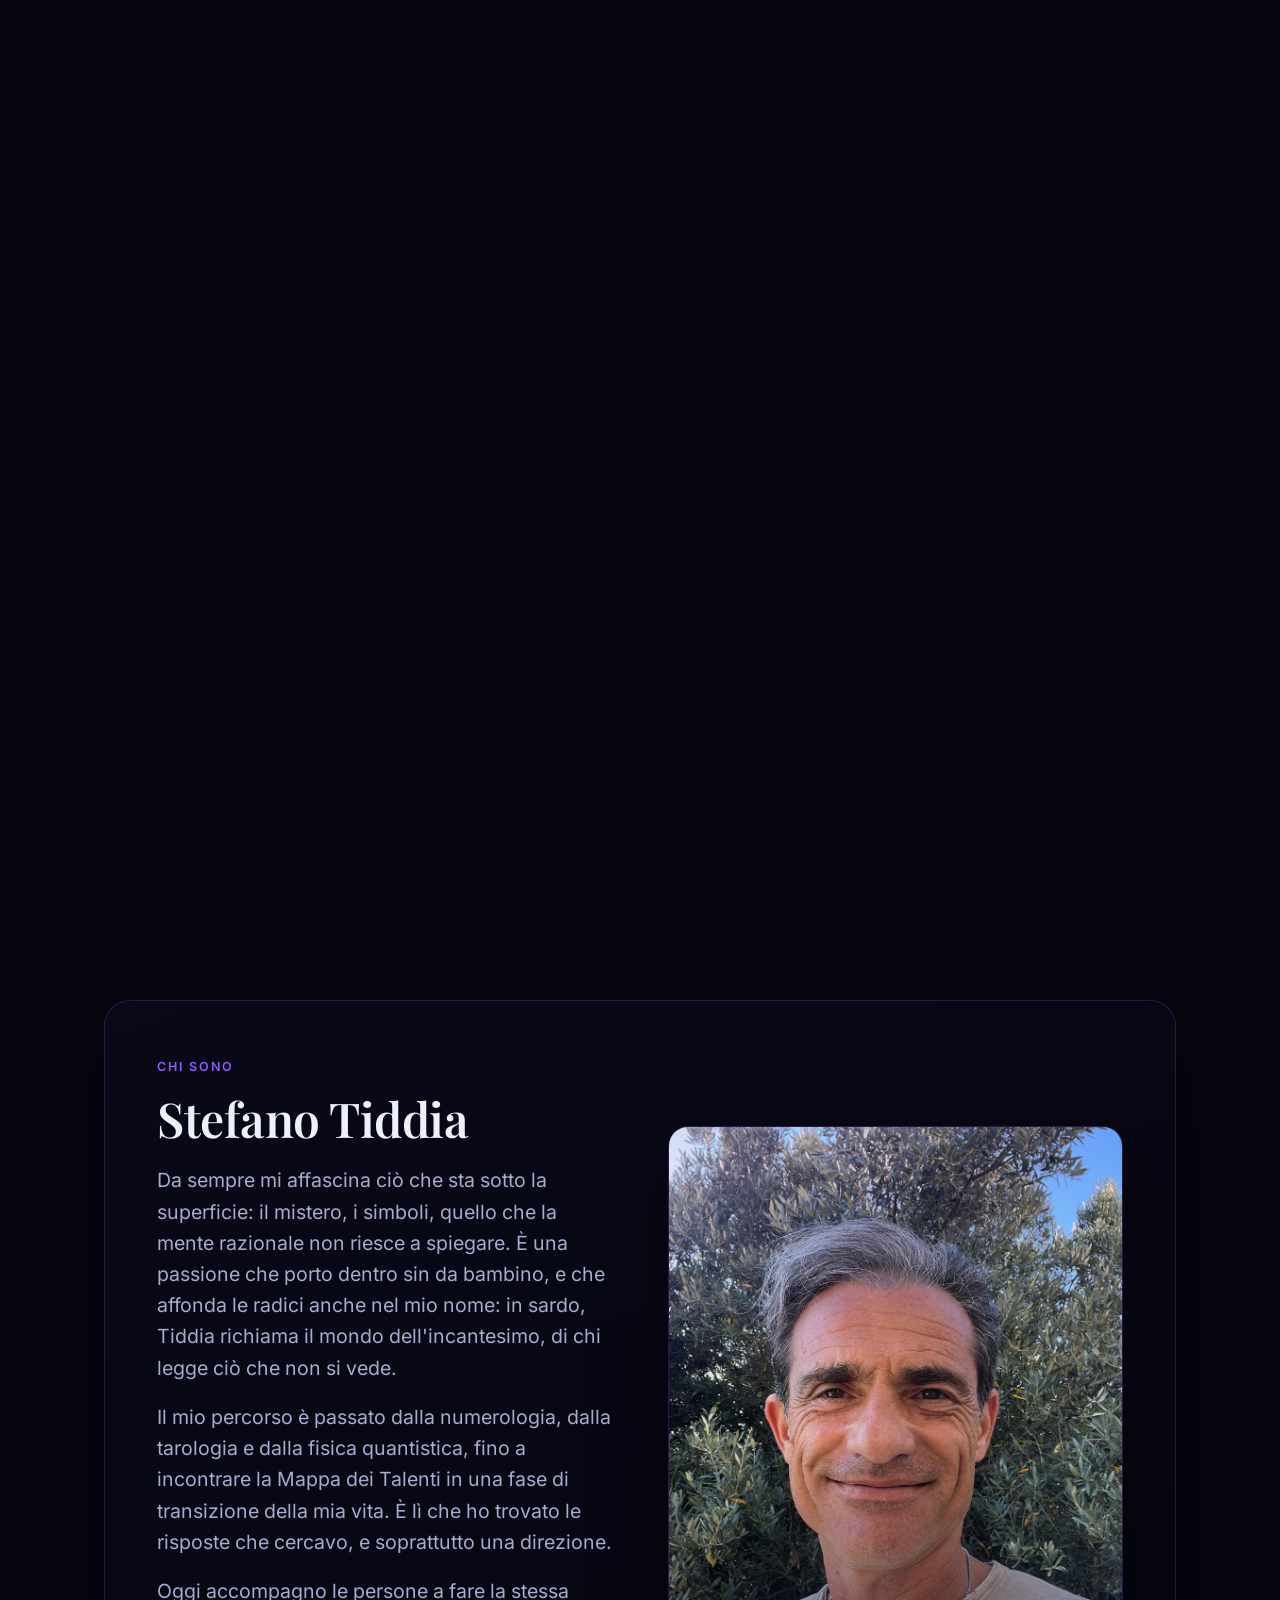
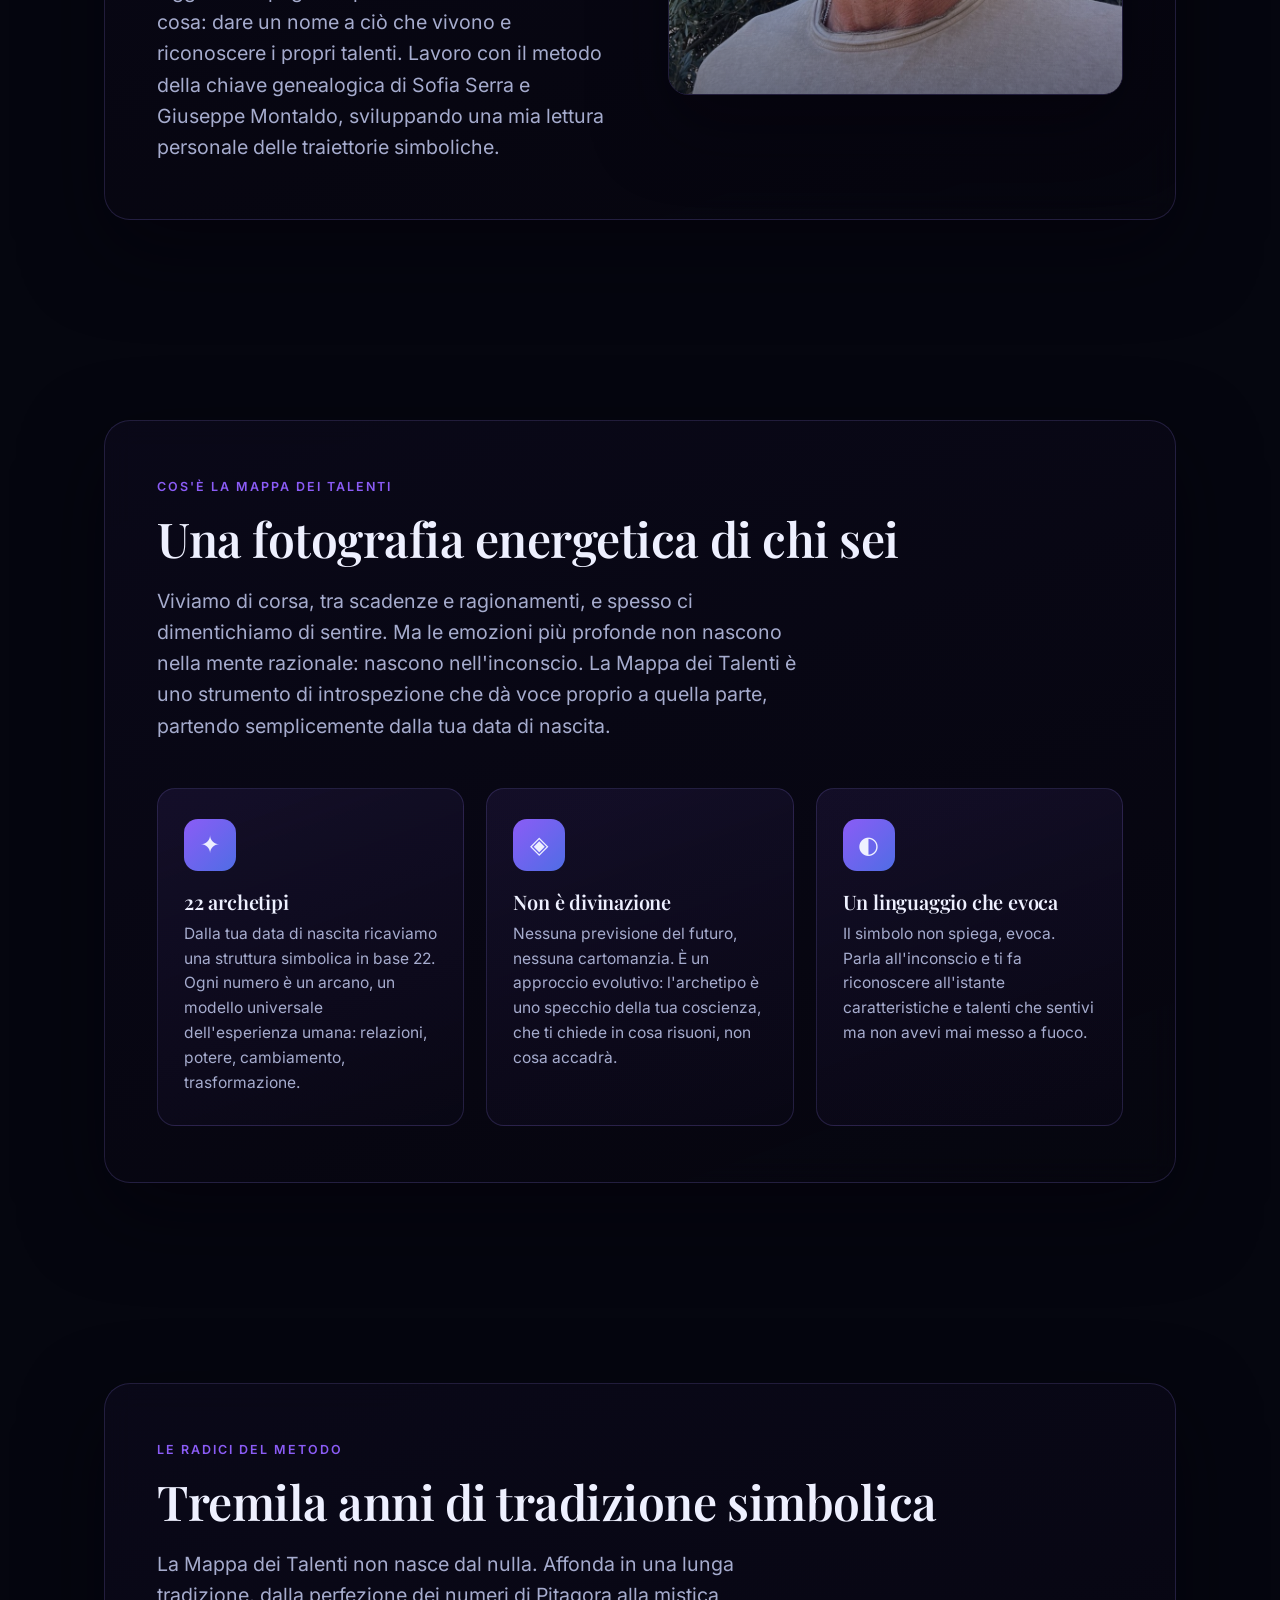
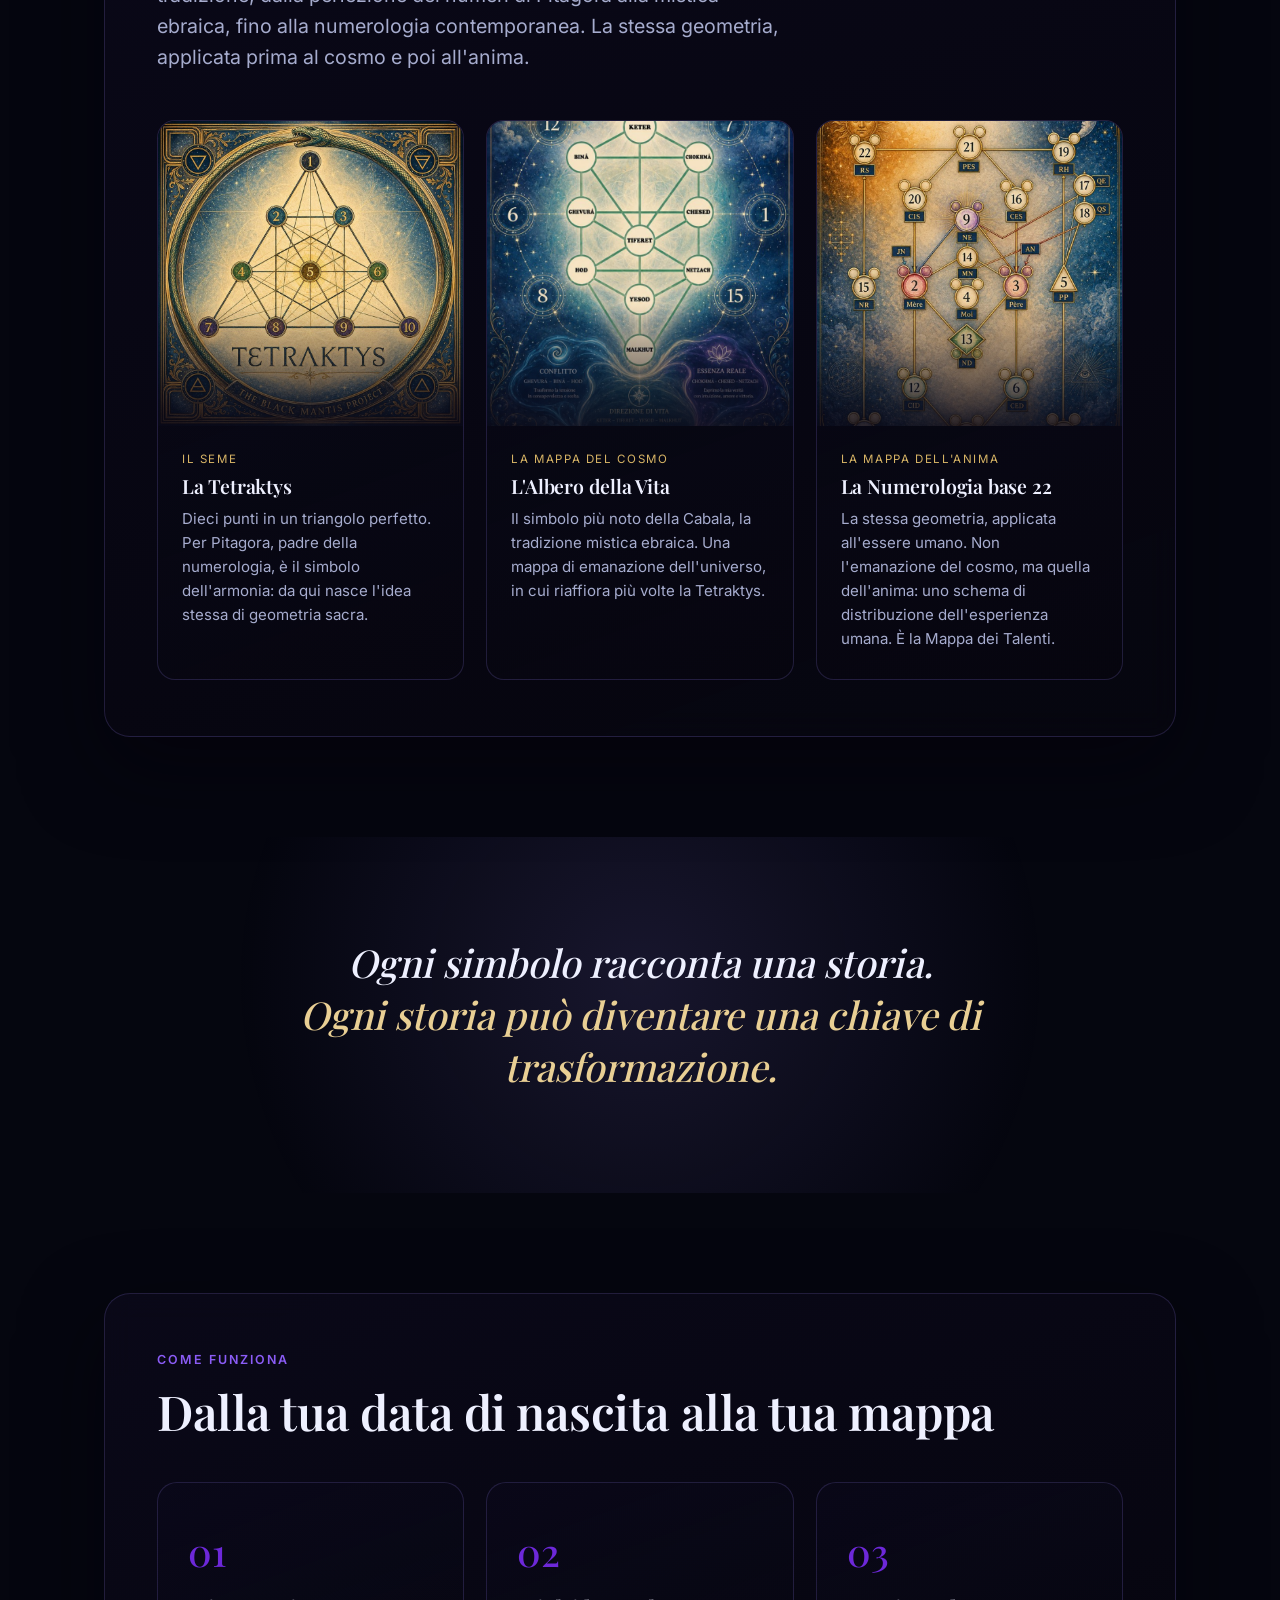
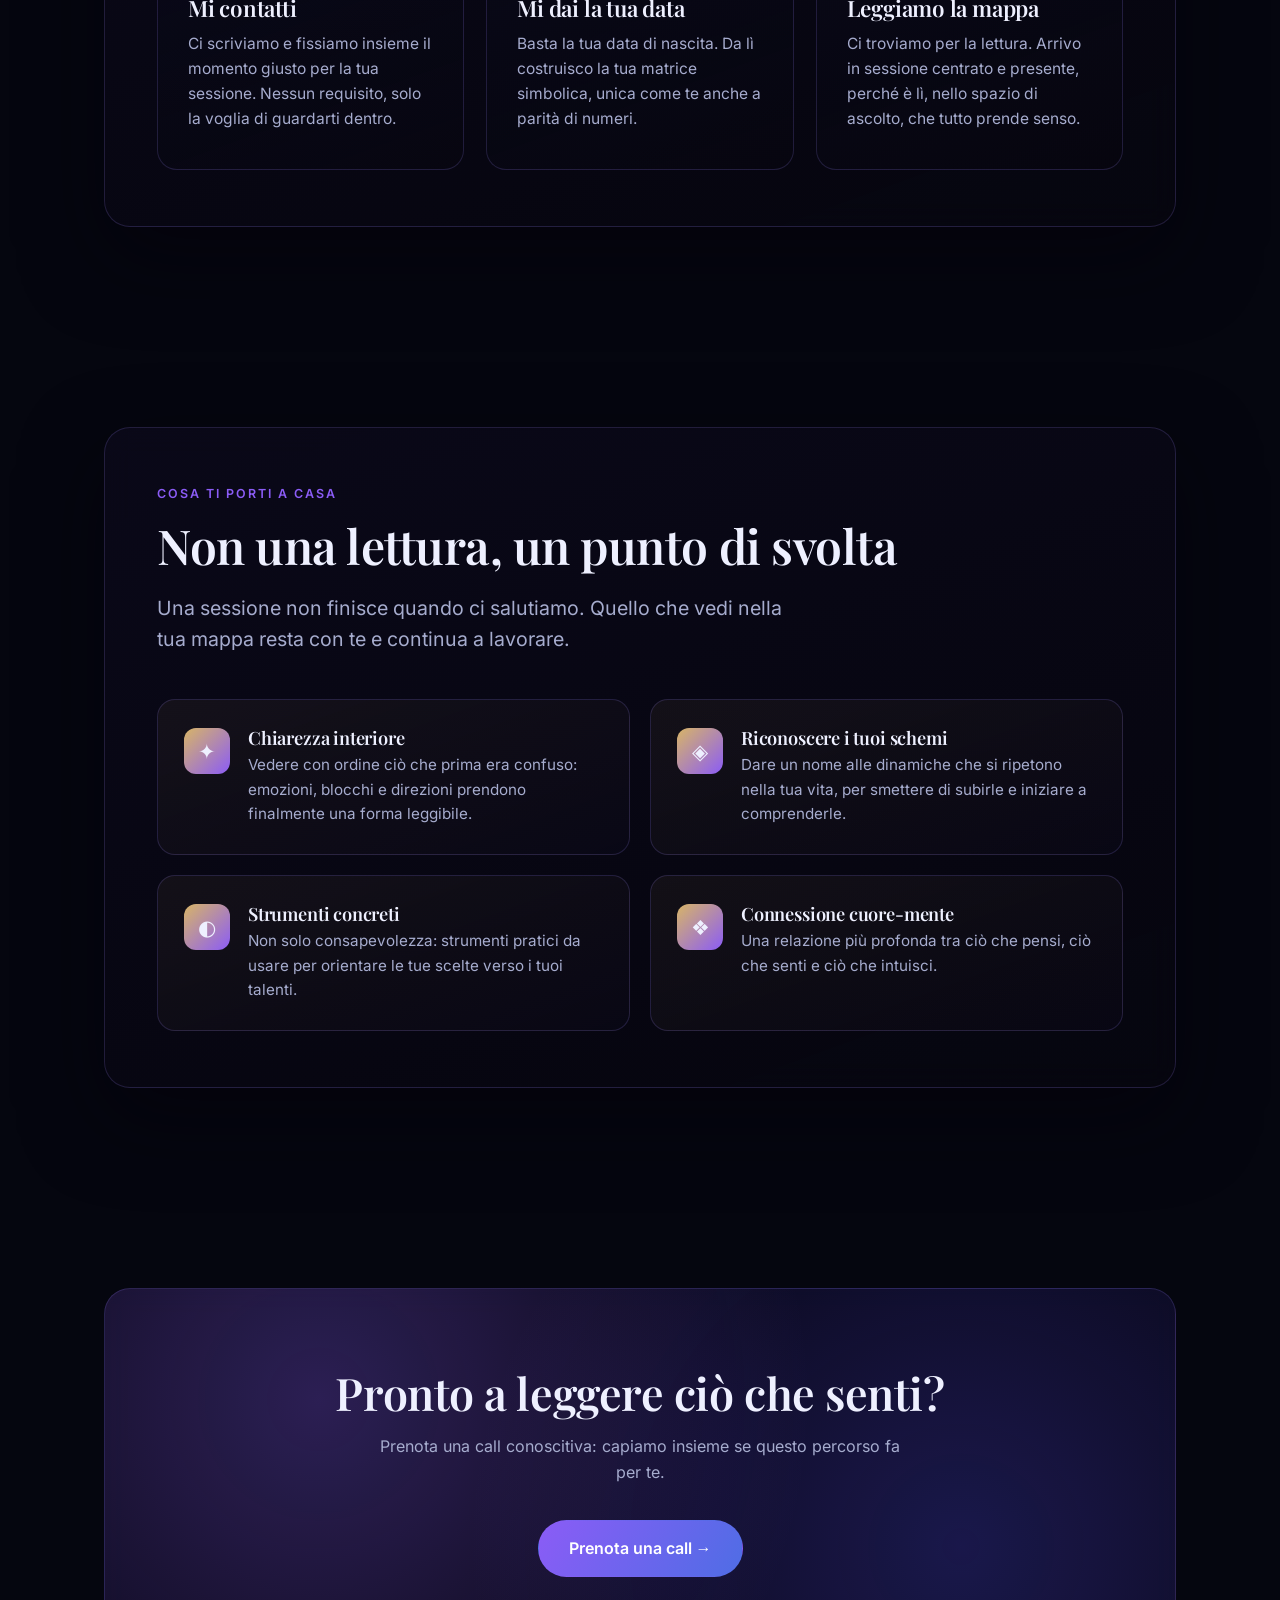
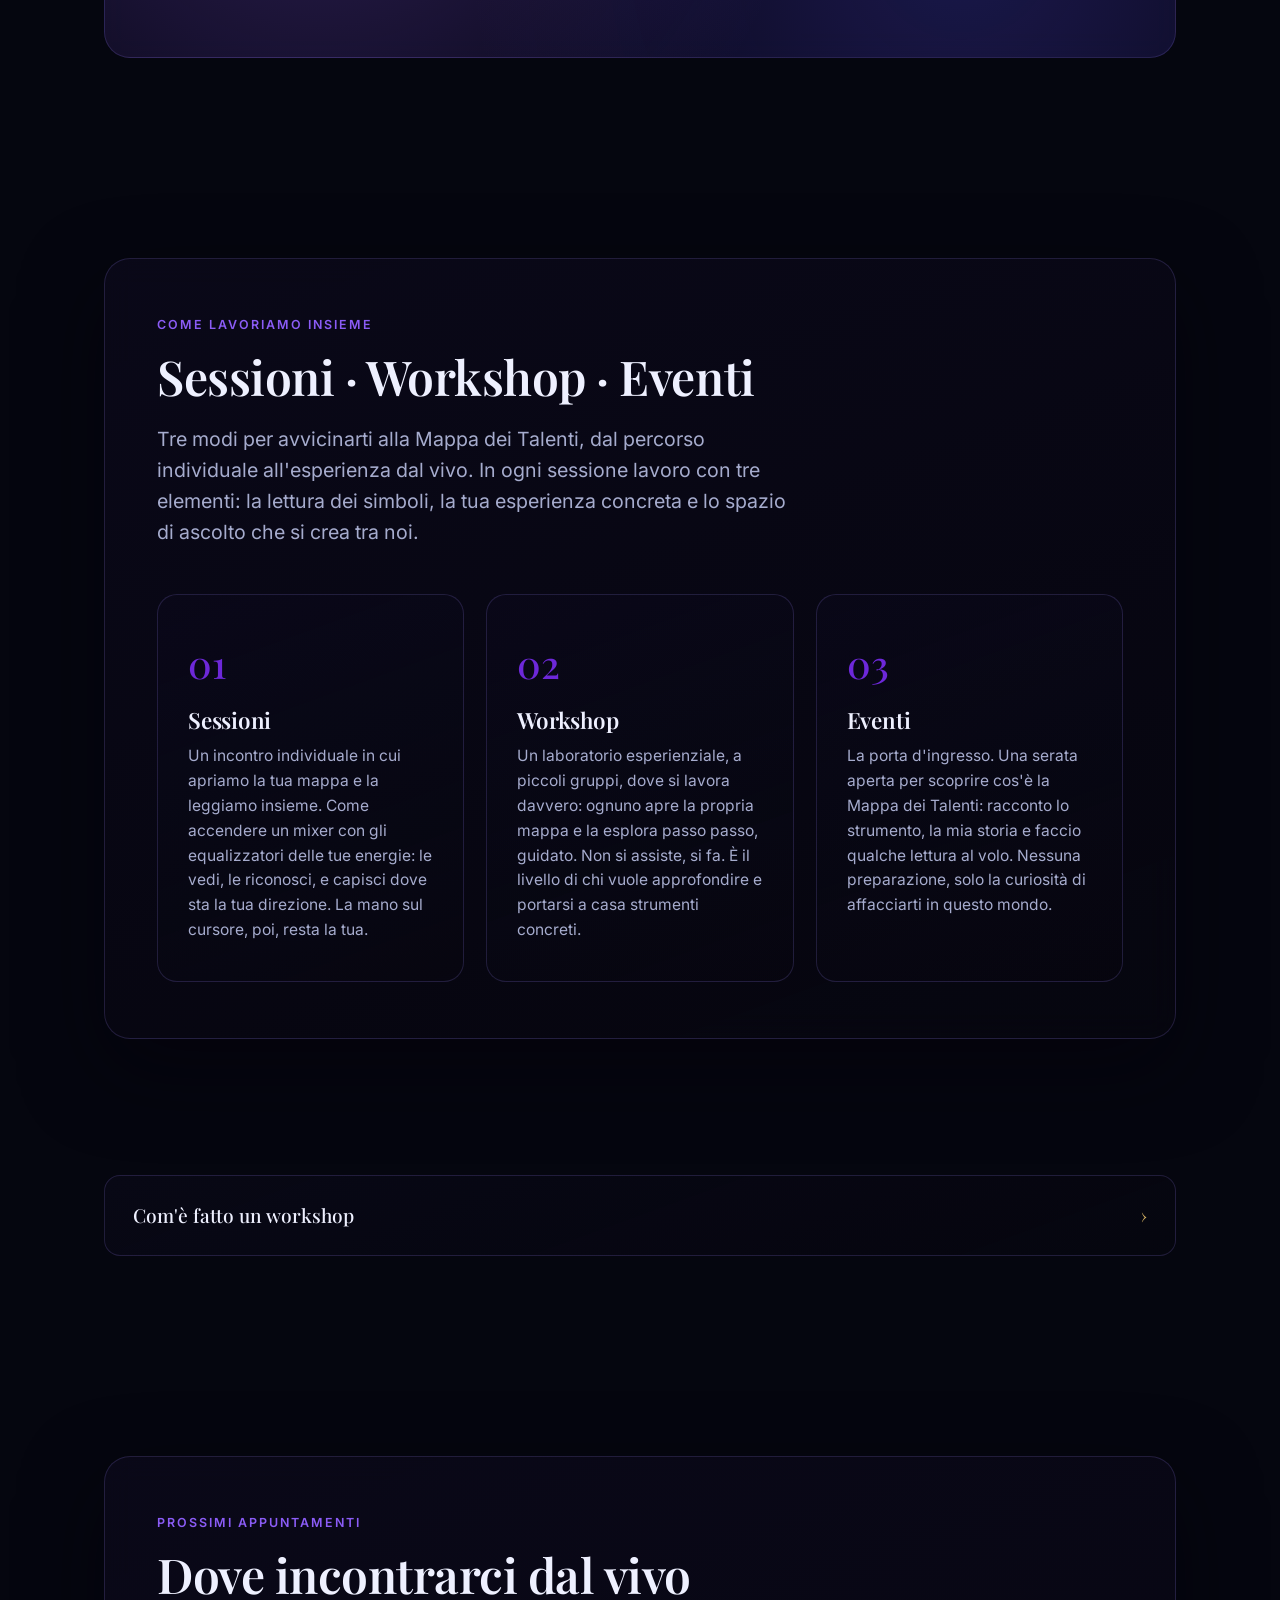
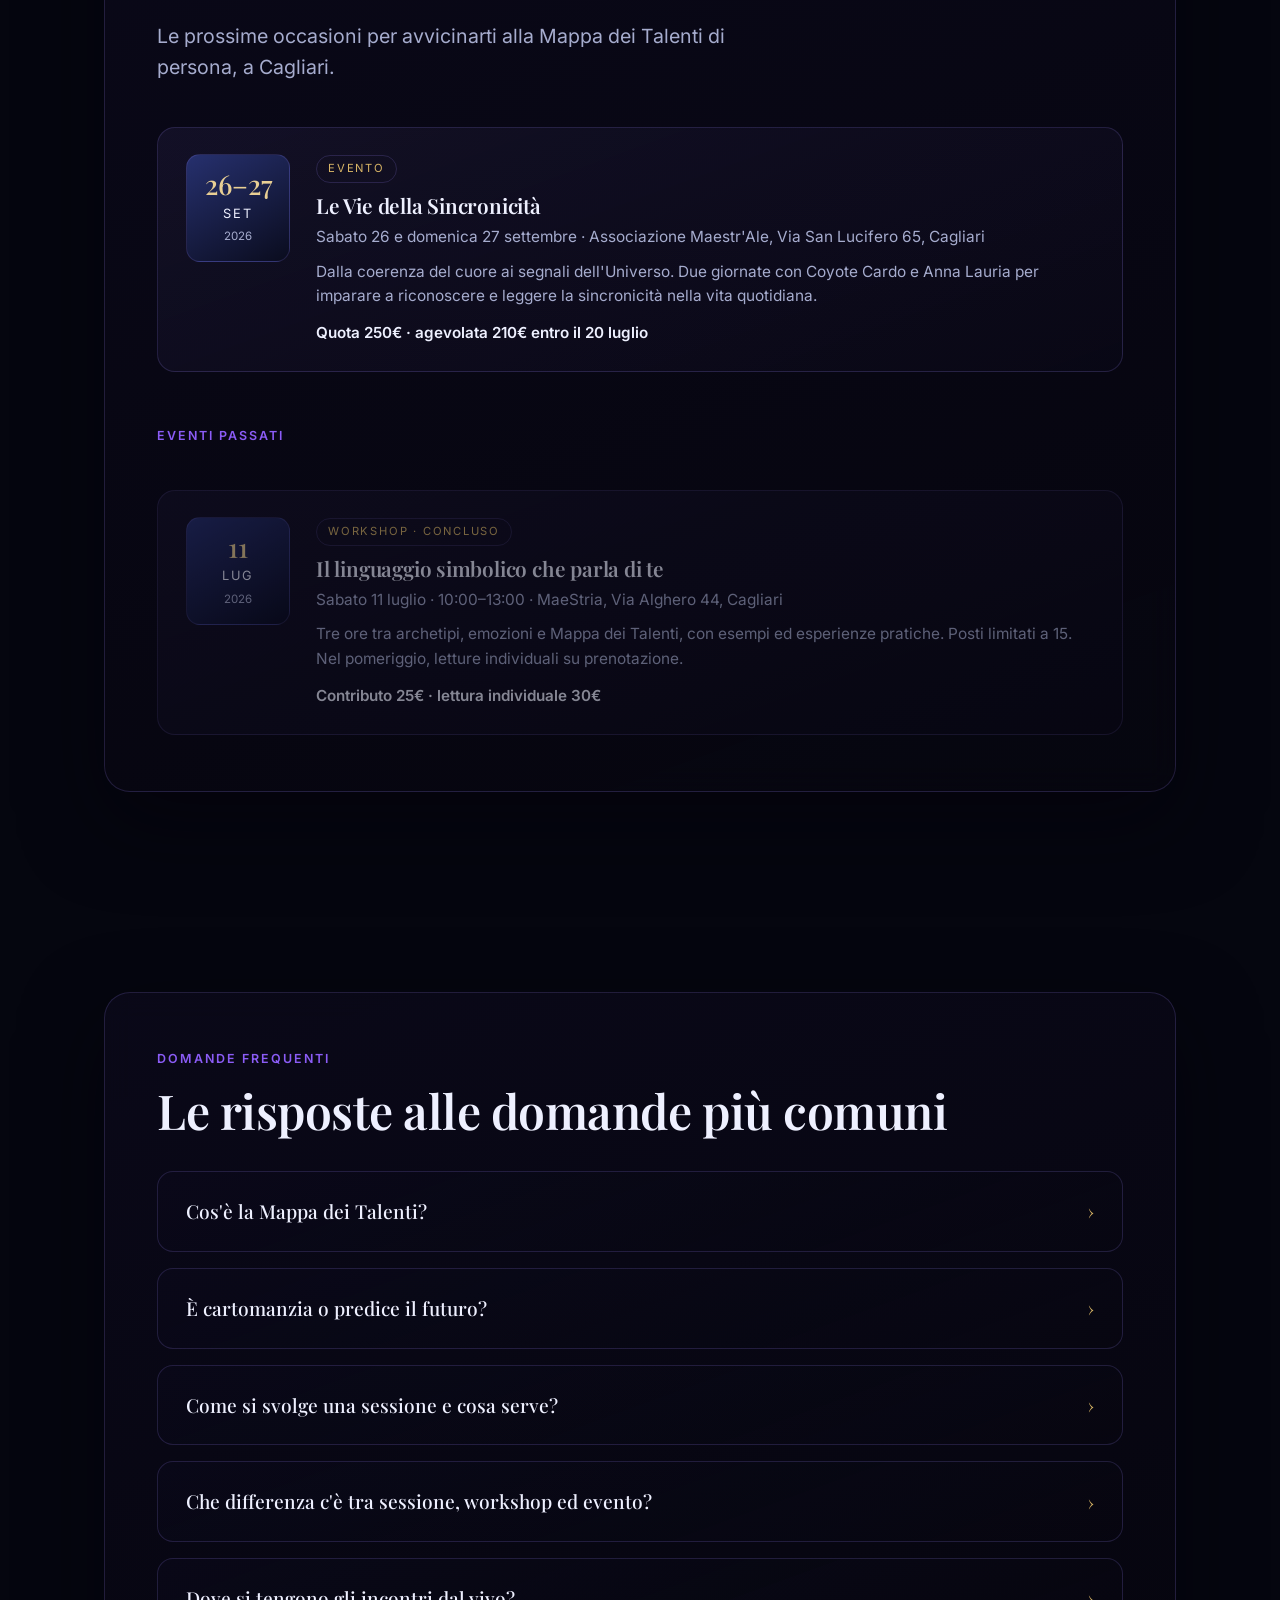
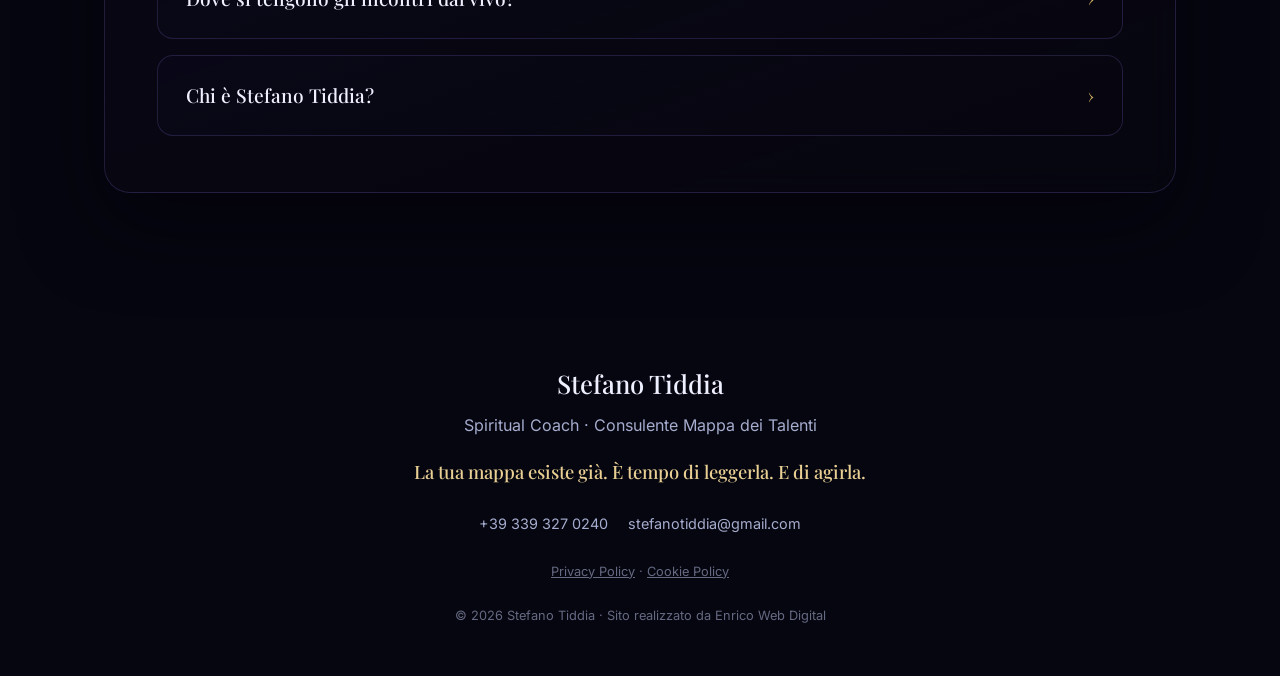
==== commit b82747c1: "CTA verso WhatsApp + eventi divisi in futuri/passati - Pulsanti 'Prenota una call' ora puntano a wa." ====
--- a/index.html
+++ b/index.html
@@ -5,7 +5,7 @@
 <meta name="viewport" content="width=device-width, initial-scale=1.0">
 <title>Mappa dei Talenti · Destinazione Quantica | Stefano Tiddia, Cagliari</title>
 <meta name="description" content="La Mappa dei Talenti legge i tuoi archetipi e talenti a partire dalla data di nascita, con simboli e numerologia base 22. Sessioni, workshop ed eventi con Stefano Tiddia a Cagliari.">
-<link rel="canonical" href="https://mappadeitalentdestinazionequantica.com/">
+<link rel="canonical" href="https://mappadeitalentidestinazionequantica.com/">
 <meta name="robots" content="index, follow, max-image-preview:large, max-snippet:-1, max-video-preview:-1">
 <meta name="author" content="Stefano Tiddia">
 <meta name="keywords" content="Mappa dei Talenti, Destinazione Quantica, Stefano Tiddia, archetipi, numerologia base 22, lettura simbolica, spiritual coach, Cagliari, sessioni, workshop">
@@ -19,10 +19,10 @@
 <meta property="og:type" content="website">
 <meta property="og:site_name" content="Mappa dei Talenti · Destinazione Quantica">
 <meta property="og:locale" content="it_IT">
-<meta property="og:url" content="https://mappadeitalentdestinazionequantica.com/">
+<meta property="og:url" content="https://mappadeitalentidestinazionequantica.com/">
 <meta property="og:title" content="Mappa dei Talenti · Destinazione Quantica — Stefano Tiddia">
 <meta property="og:description" content="Navigare le possibilità attraverso gli archetipi. Una lettura simbolica dei tuoi talenti a partire dalla data di nascita. Sessioni, workshop ed eventi a Cagliari.">
-<meta property="og:image" content="https://mappadeitalentdestinazionequantica.com/assets/logo-full.jpg">
+<meta property="og:image" content="https://mappadeitalentidestinazionequantica.com/assets/logo-full.jpg">
 <meta property="og:image:width" content="1254">
 <meta property="og:image:height" content="1254">
 <meta property="og:image:alt" content="Mappa dei Talenti · Destinazione Quantica">
@@ -31,7 +31,7 @@
 <meta name="twitter:card" content="summary_large_image">
 <meta name="twitter:title" content="Mappa dei Talenti · Destinazione Quantica — Stefano Tiddia">
 <meta name="twitter:description" content="Una lettura simbolica dei tuoi talenti a partire dalla data di nascita. Sessioni, workshop ed eventi a Cagliari.">
-<meta name="twitter:image" content="https://mappadeitalentdestinazionequantica.com/assets/logo-full.jpg">
+<meta name="twitter:image" content="https://mappadeitalentidestinazionequantica.com/assets/logo-full.jpg">
 
 <!-- Geo / Local SEO -->
 <meta name="geo.region" content="IT-CA">
@@ -334,21 +334,21 @@
   "@graph": [
     {
       "@type": "WebSite",
-      "@id": "https://mappadeitalentdestinazionequantica.com/#website",
-      "url": "https://mappadeitalentdestinazionequantica.com/",
+      "@id": "https://mappadeitalentidestinazionequantica.com/#website",
+      "url": "https://mappadeitalentidestinazionequantica.com/",
       "name": "Mappa dei Talenti · Destinazione Quantica",
       "description": "Lettura simbolica dei tuoi talenti attraverso archetipi e numerologia base 22. Sessioni, workshop ed eventi con Stefano Tiddia a Cagliari.",
       "inLanguage": "it-IT",
-      "publisher": { "@id": "https://mappadeitalentdestinazionequantica.com/#stefano" }
+      "publisher": { "@id": "https://mappadeitalentidestinazionequantica.com/#stefano" }
     },
     {
       "@type": "Person",
-      "@id": "https://mappadeitalentdestinazionequantica.com/#stefano",
+      "@id": "https://mappadeitalentidestinazionequantica.com/#stefano",
       "name": "Stefano Tiddia",
       "jobTitle": "Spiritual Coach · Consulente Mappa dei Talenti",
       "description": "Spiritual coach e consulente della Mappa dei Talenti. Dopo un percorso tra numerologia, tarologia e fisica quantistica, lavora con il metodo della chiave genealogica di Sofia Serra e Giuseppe Montaldo, sviluppando una propria lettura delle traiettorie simboliche.",
-      "image": "https://mappadeitalentdestinazionequantica.com/assets/stefano.jpg",
-      "url": "https://mappadeitalentdestinazionequantica.com/",
+      "image": "https://mappadeitalentidestinazionequantica.com/assets/stefano.jpg",
+      "url": "https://mappadeitalentidestinazionequantica.com/",
       "telephone": "+39 339 327 0240",
       "email": "stefanotiddia@gmail.com",
       "knowsAbout": ["Mappa dei Talenti", "Archetipi", "Numerologia base 22", "Simbolismo", "Crescita personale", "Introspezione"],
@@ -361,17 +361,17 @@
     },
     {
       "@type": "ProfessionalService",
-      "@id": "https://mappadeitalentdestinazionequantica.com/#business",
+      "@id": "https://mappadeitalentidestinazionequantica.com/#business",
       "name": "Mappa dei Talenti · Destinazione Quantica",
       "description": "Lettura simbolica della Mappa dei Talenti: a partire dalla data di nascita si costruisce una struttura di 22 archetipi per riconoscere talenti, emozioni e direzioni personali. Sessioni individuali, workshop di gruppo ed eventi introduttivi.",
-      "url": "https://mappadeitalentdestinazionequantica.com/",
-      "image": "https://mappadeitalentdestinazionequantica.com/assets/logo-full.jpg",
-      "logo": "https://mappadeitalentdestinazionequantica.com/assets/logo-circle.png",
+      "url": "https://mappadeitalentidestinazionequantica.com/",
+      "image": "https://mappadeitalentidestinazionequantica.com/assets/logo-full.jpg",
+      "logo": "https://mappadeitalentidestinazionequantica.com/assets/logo-circle.png",
       "telephone": "+39 339 327 0240",
       "email": "stefanotiddia@gmail.com",
       "priceRange": "€€",
-      "founder": { "@id": "https://mappadeitalentdestinazionequantica.com/#stefano" },
-      "provider": { "@id": "https://mappadeitalentdestinazionequantica.com/#stefano" },
+      "founder": { "@id": "https://mappadeitalentidestinazionequantica.com/#stefano" },
+      "provider": { "@id": "https://mappadeitalentidestinazionequantica.com/#stefano" },
       "areaServed": { "@type": "City", "name": "Cagliari" },
       "address": {
         "@type": "PostalAddress",
@@ -391,7 +391,7 @@
     },
     {
       "@type": "FAQPage",
-      "@id": "https://mappadeitalentdestinazionequantica.com/#faq",
+      "@id": "https://mappadeitalentidestinazionequantica.com/#faq",
       "mainEntity": [
         {
           "@type": "Question",
@@ -438,8 +438,8 @@
         "name": "MaeStria",
         "address": { "@type": "PostalAddress", "streetAddress": "Via Alghero 44", "addressLocality": "Cagliari", "addressCountry": "IT" }
       },
-      "performer": { "@id": "https://mappadeitalentdestinazionequantica.com/#stefano" },
-      "organizer": { "@id": "https://mappadeitalentdestinazionequantica.com/#stefano" },
+      "performer": { "@id": "https://mappadeitalentidestinazionequantica.com/#stefano" },
+      "organizer": { "@id": "https://mappadeitalentidestinazionequantica.com/#stefano" },
       "offers": { "@type": "Offer", "price": "25", "priceCurrency": "EUR", "availability": "https://schema.org/InStock" }
     },
     {
@@ -455,7 +455,7 @@
         "name": "Associazione Maestr'Ale",
         "address": { "@type": "PostalAddress", "streetAddress": "Via San Lucifero 65", "addressLocality": "Cagliari", "addressCountry": "IT" }
       },
-      "organizer": { "@id": "https://mappadeitalentdestinazionequantica.com/#stefano" },
+      "organizer": { "@id": "https://mappadeitalentidestinazionequantica.com/#stefano" },
       "offers": { "@type": "Offer", "price": "250", "priceCurrency": "EUR", "availability": "https://schema.org/InStock" }
     }
   ]
@@ -486,7 +486,7 @@
       <h1>Navigare le possibilità<br>attraverso gli <span class="accent">archetipi</span></h1>
       <p class="sub">Il significato nascosto delle tue emozioni, letto attraverso simboli, archetipi e la Mappa dei Talenti. Una fotografia energetica della tua struttura interiore, per trasformare il disorientamento in direzione.</p>
       <div class="cta-row">
-        <a href="#" class="btn btn-primary">Prenota una call →</a>
+        <a href="https://wa.me/393393270240?text=Ciao%20Stefano%2C%20vorrei%20prenotare%20una%20call%20sulla%20Mappa%20dei%20Talenti" class="btn btn-primary" target="_blank" rel="noopener">Prenota una call →</a>
         <a href="#chi-sono" class="btn btn-ghost">Scopri il metodo</a>
       </div>
     </div>
@@ -640,7 +640,7 @@
       <div class="cta-strip">
         <h2>Pronto a leggere ciò che senti?</h2>
         <p>Prenota una call conoscitiva: capiamo insieme se questo percorso fa per te.</p>
-        <a href="#" class="btn btn-primary">Prenota una call →</a>
+        <a href="https://wa.me/393393270240?text=Ciao%20Stefano%2C%20vorrei%20prenotare%20una%20call%20sulla%20Mappa%20dei%20Talenti" class="btn btn-primary" target="_blank" rel="noopener">Prenota una call →</a>
       </div>
     </div>
   </section>
@@ -698,16 +698,6 @@
         <p class="lead">Le prossime occasioni per avvicinarti alla Mappa dei Talenti di persona, a Cagliari.</p>
         <div class="event-list">
           <article class="event-card">
-            <div class="event-date"><span class="d">11</span><span class="m">LUG</span><span class="y">2026</span></div>
-            <div class="event-body">
-              <span class="event-tag">Workshop</span>
-              <h3>Il linguaggio simbolico che parla di te</h3>
-              <p class="event-meta">Sabato 11 luglio · 10:00–13:00 · MaeStria, Via Alghero 44, Cagliari</p>
-              <p>Tre ore tra archetipi, emozioni e Mappa dei Talenti, con esempi ed esperienze pratiche. Posti limitati a 15. Nel pomeriggio, letture individuali su prenotazione.</p>
-              <p class="event-price">Contributo 25€ · lettura individuale 30€</p>
-            </div>
-          </article>
-          <article class="event-card">
             <div class="event-date"><span class="d">26–27</span><span class="m">SET</span><span class="y">2026</span></div>
             <div class="event-body">
               <span class="event-tag">Evento</span>
@@ -715,6 +705,20 @@
               <p class="event-meta">Sabato 26 e domenica 27 settembre · Associazione Maestr'Ale, Via San Lucifero 65, Cagliari</p>
               <p>Dalla coerenza del cuore ai segnali dell'Universo. Due giornate con Coyote Cardo e Anna Lauria per imparare a riconoscere e leggere la sincronicità nella vita quotidiana.</p>
               <p class="event-price">Quota 250€ · agevolata 210€ entro il 20 luglio</p>
+            </div>
+          </article>
+        </div>
+
+        <div class="section-eyebrow" style="margin-top:54px">Eventi passati</div>
+        <div class="event-list">
+          <article class="event-card" style="opacity:.55">
+            <div class="event-date"><span class="d">11</span><span class="m">LUG</span><span class="y">2026</span></div>
+            <div class="event-body">
+              <span class="event-tag">Workshop · concluso</span>
+              <h3>Il linguaggio simbolico che parla di te</h3>
+              <p class="event-meta">Sabato 11 luglio · 10:00–13:00 · MaeStria, Via Alghero 44, Cagliari</p>
+              <p>Tre ore tra archetipi, emozioni e Mappa dei Talenti, con esempi ed esperienze pratiche. Posti limitati a 15. Nel pomeriggio, letture individuali su prenotazione.</p>
+              <p class="event-price">Contributo 25€ · lettura individuale 30€</p>
             </div>
           </article>
         </div>
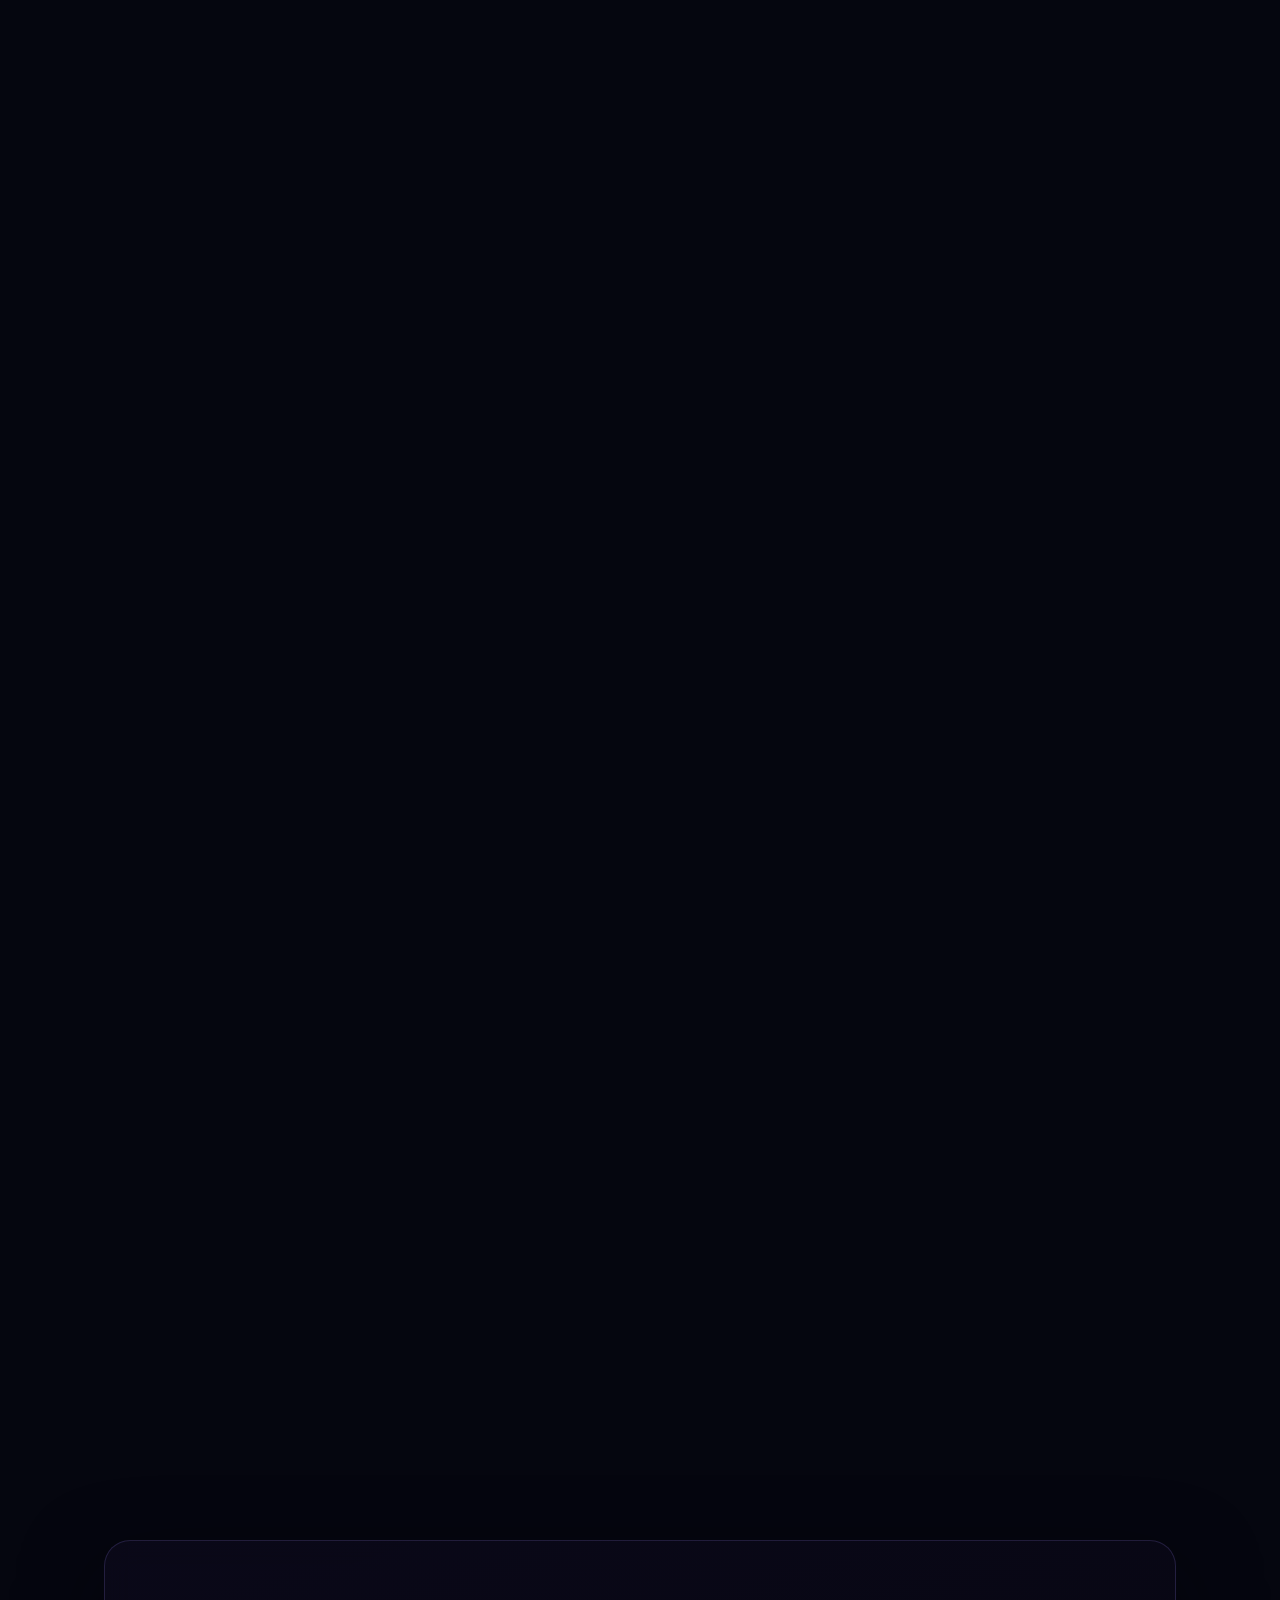
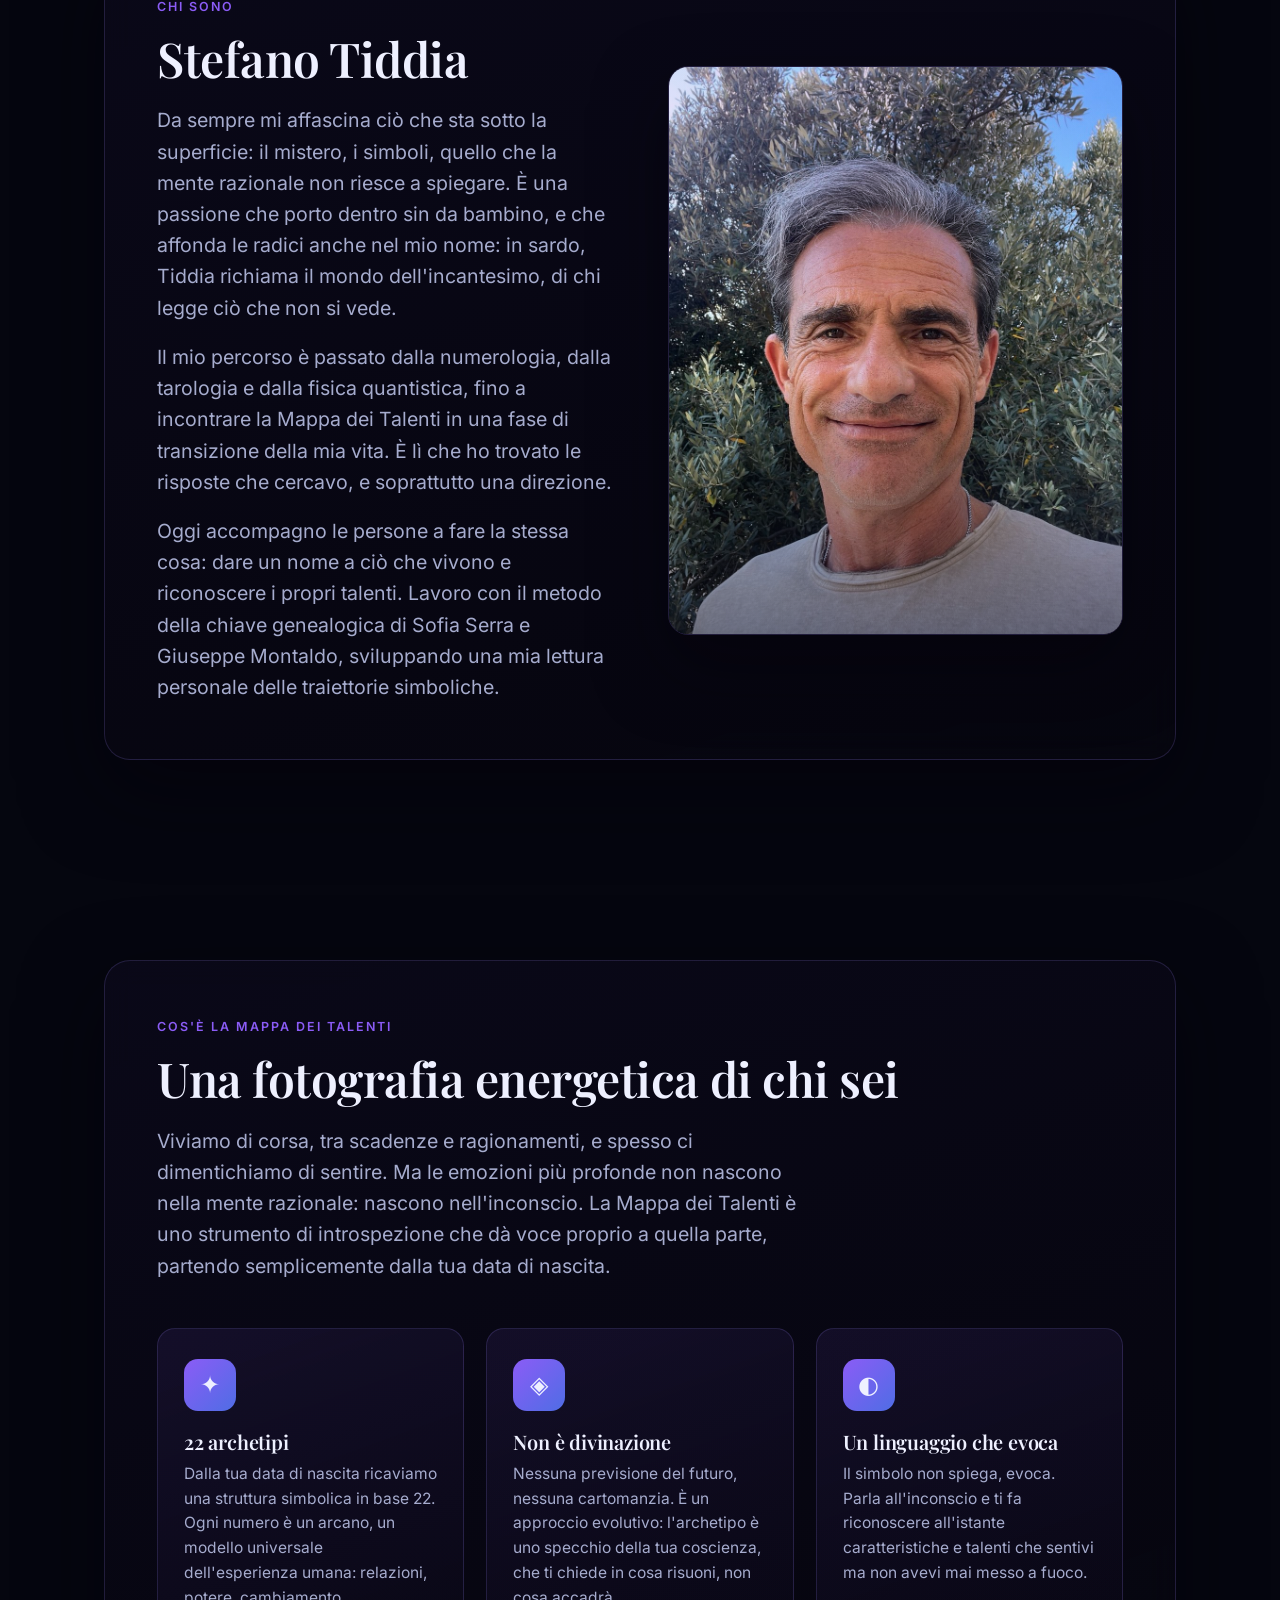
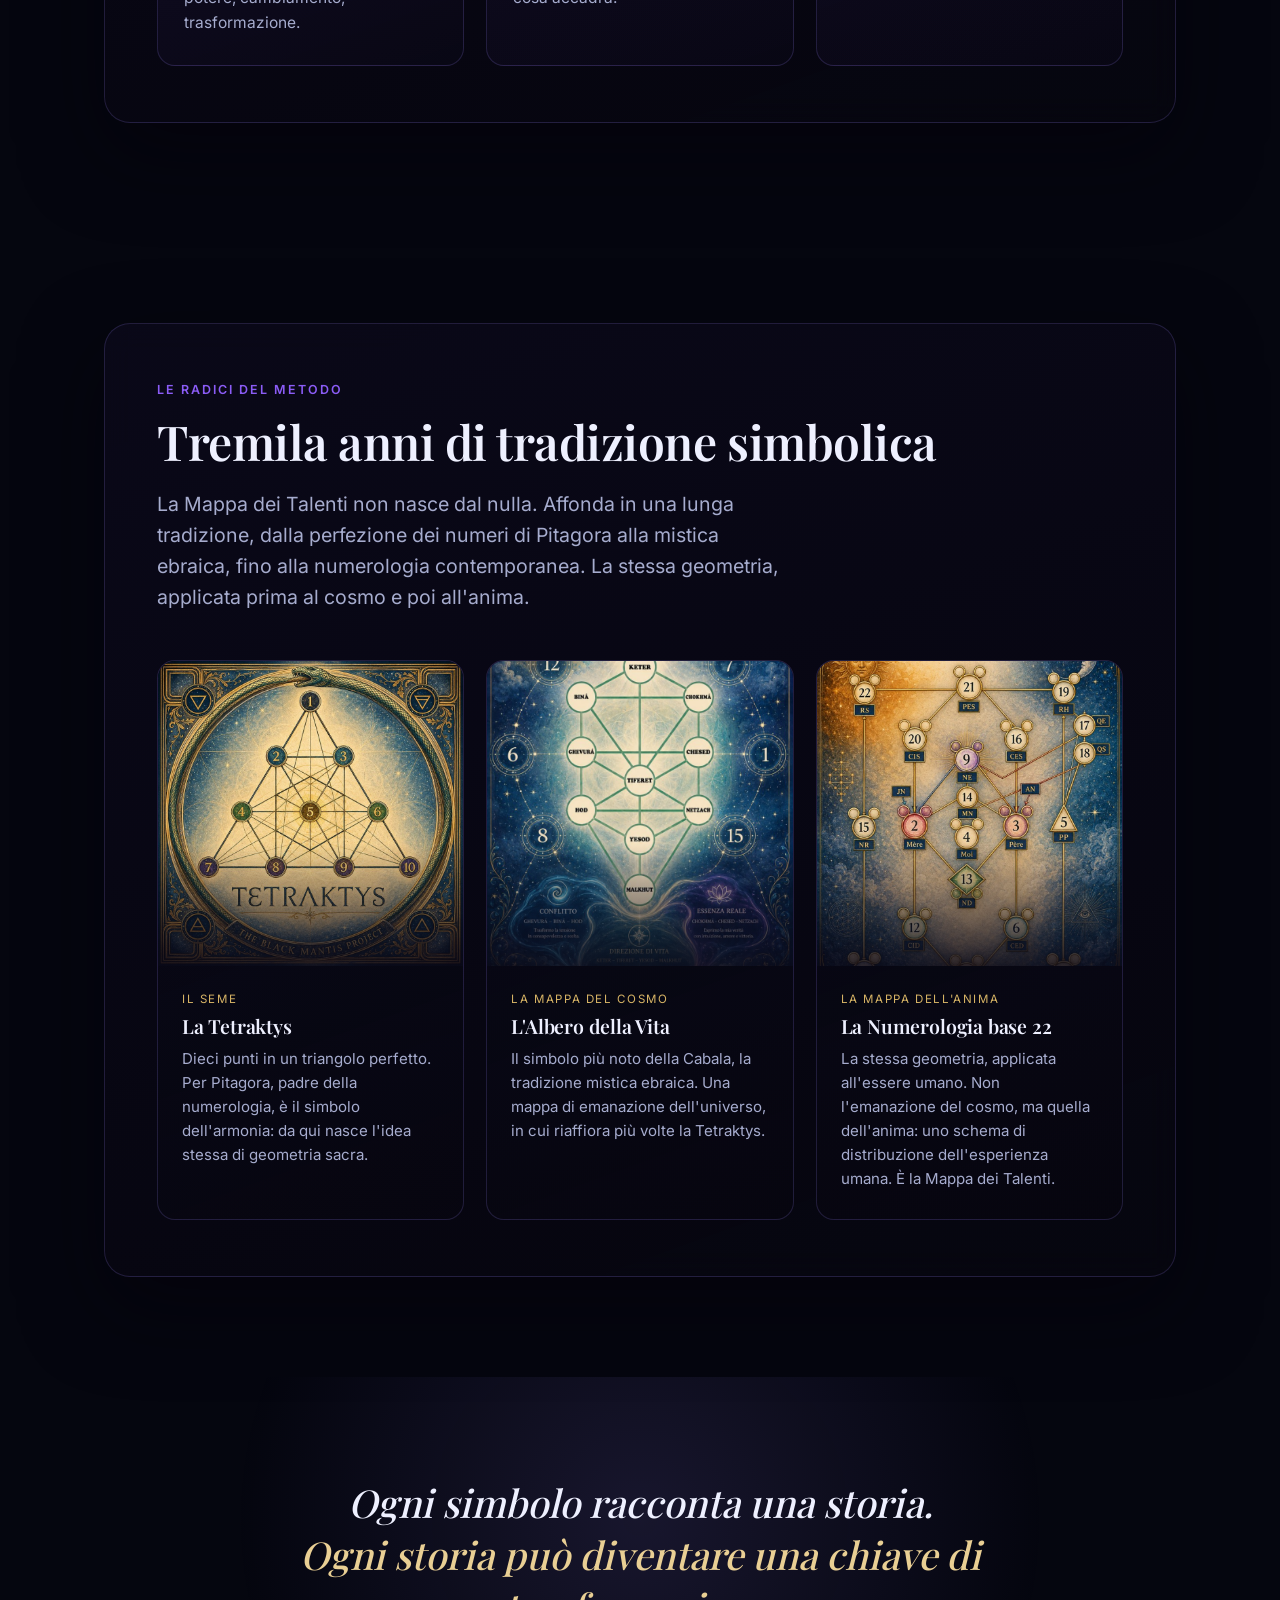
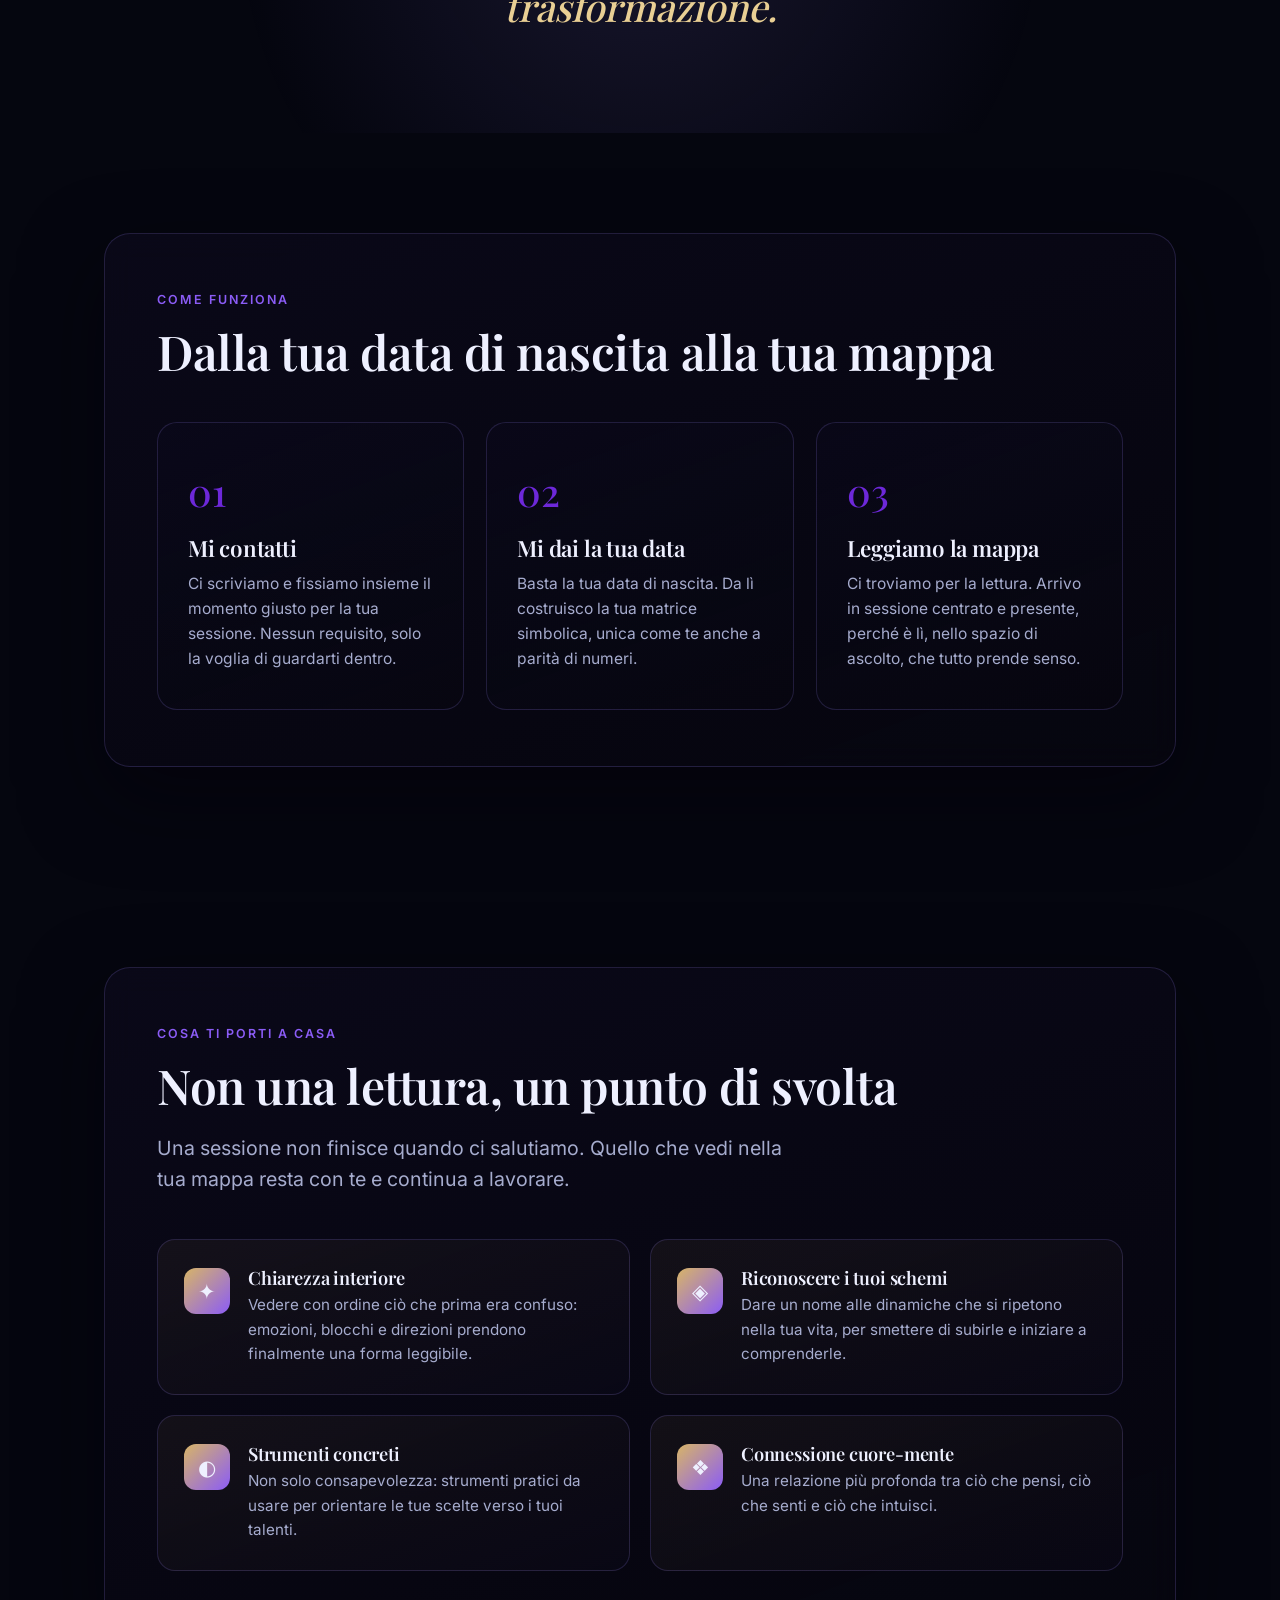
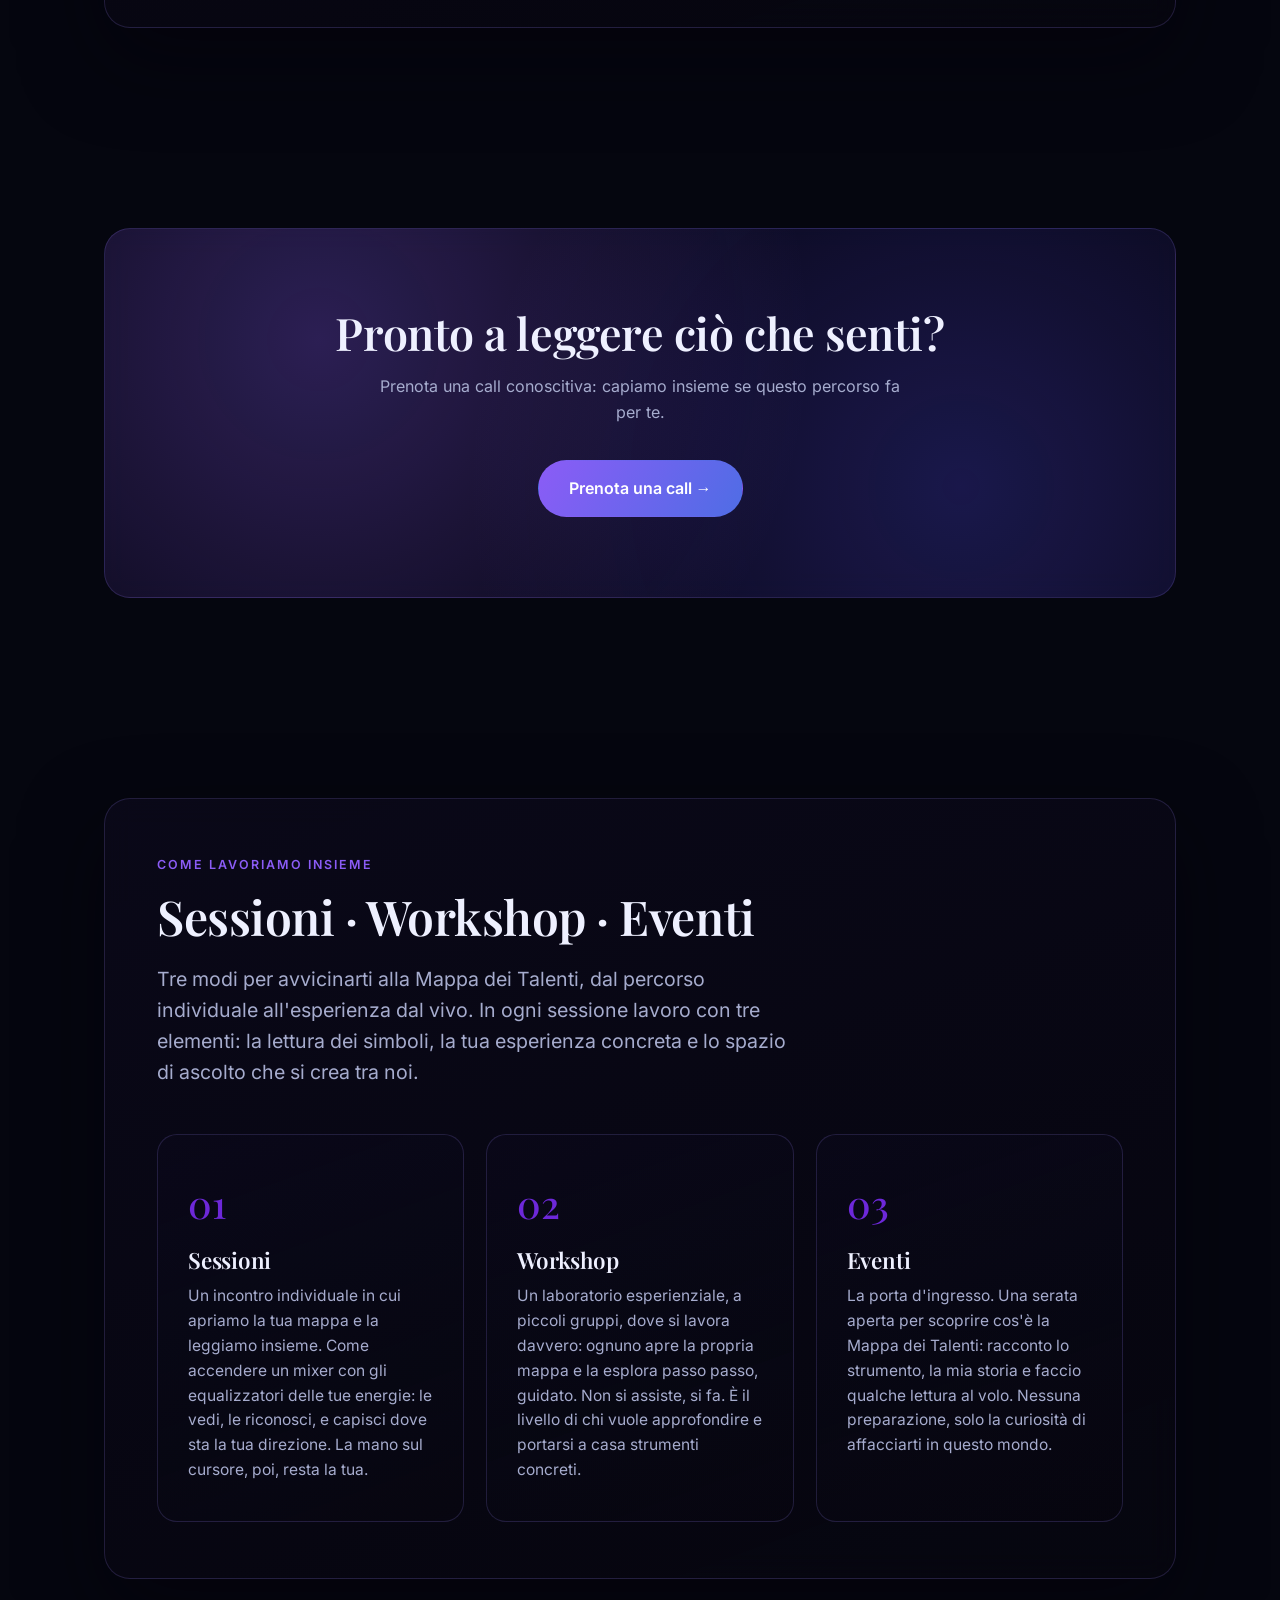
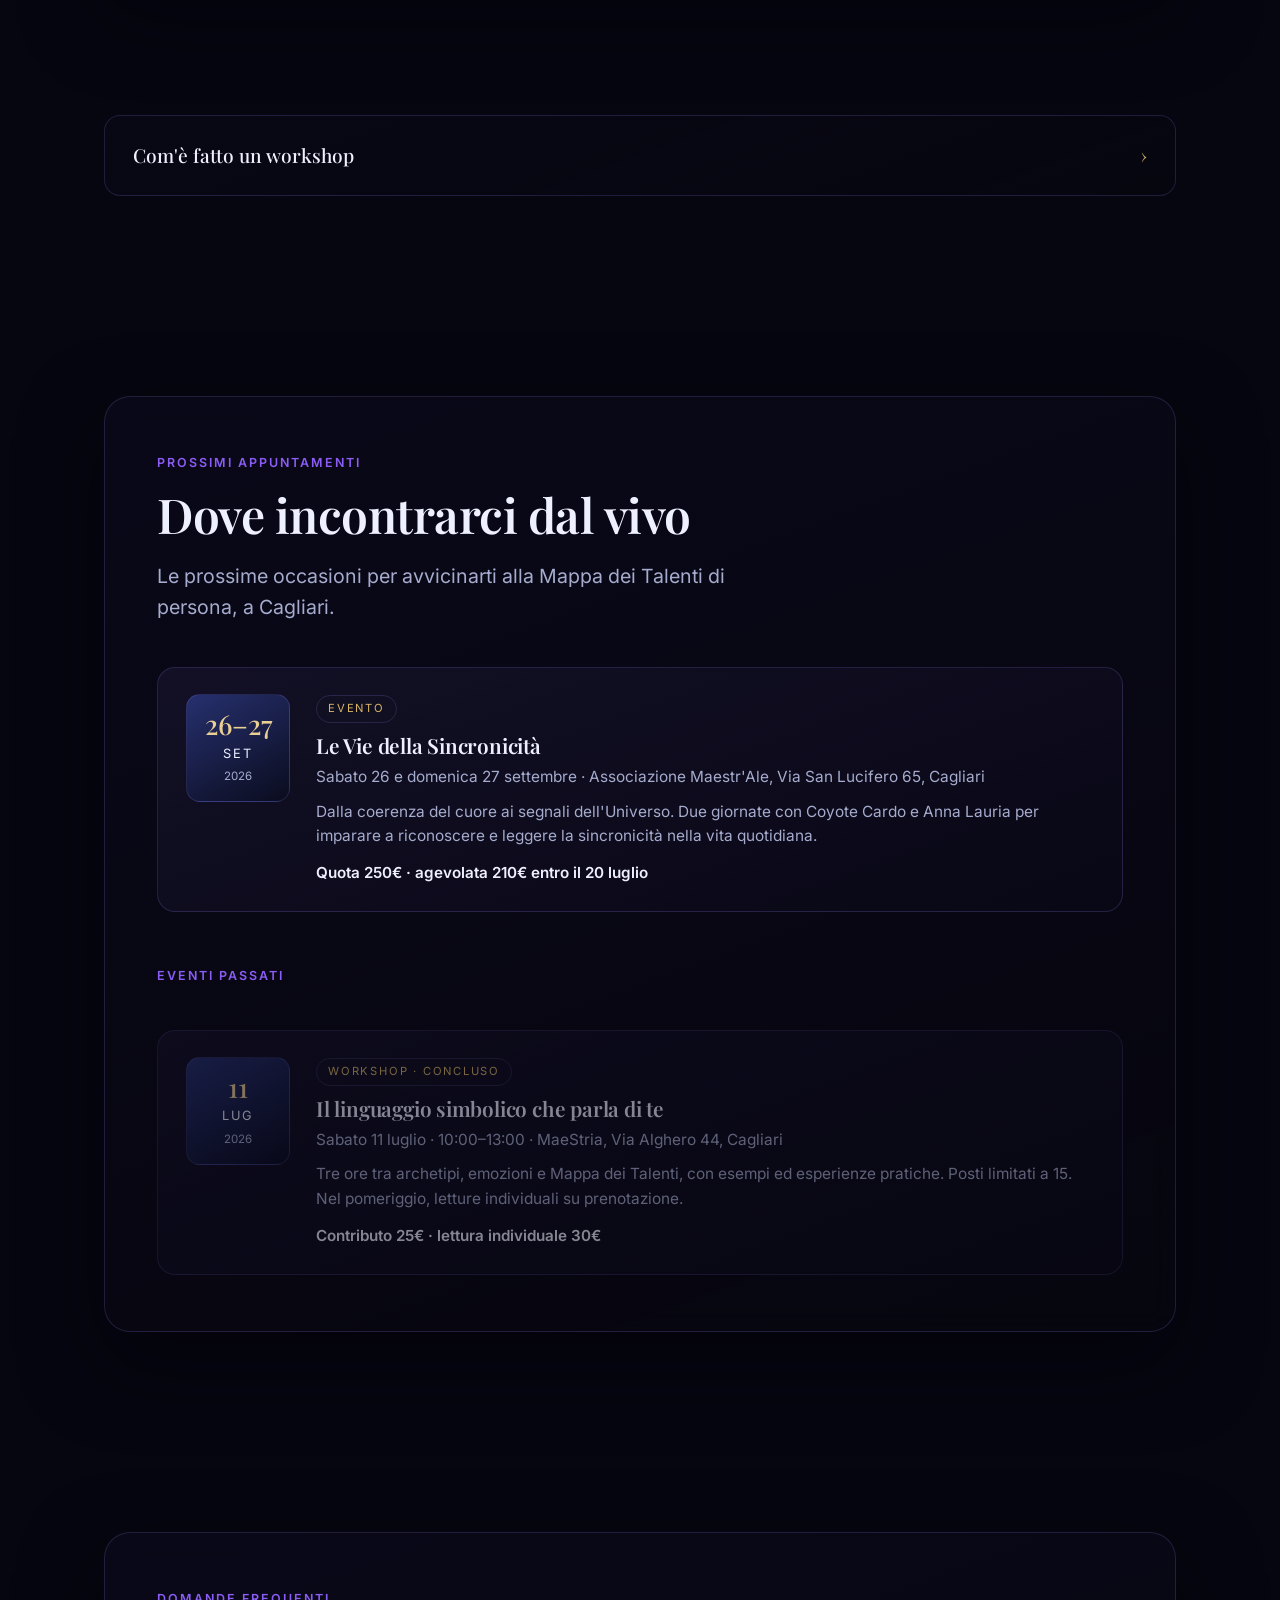
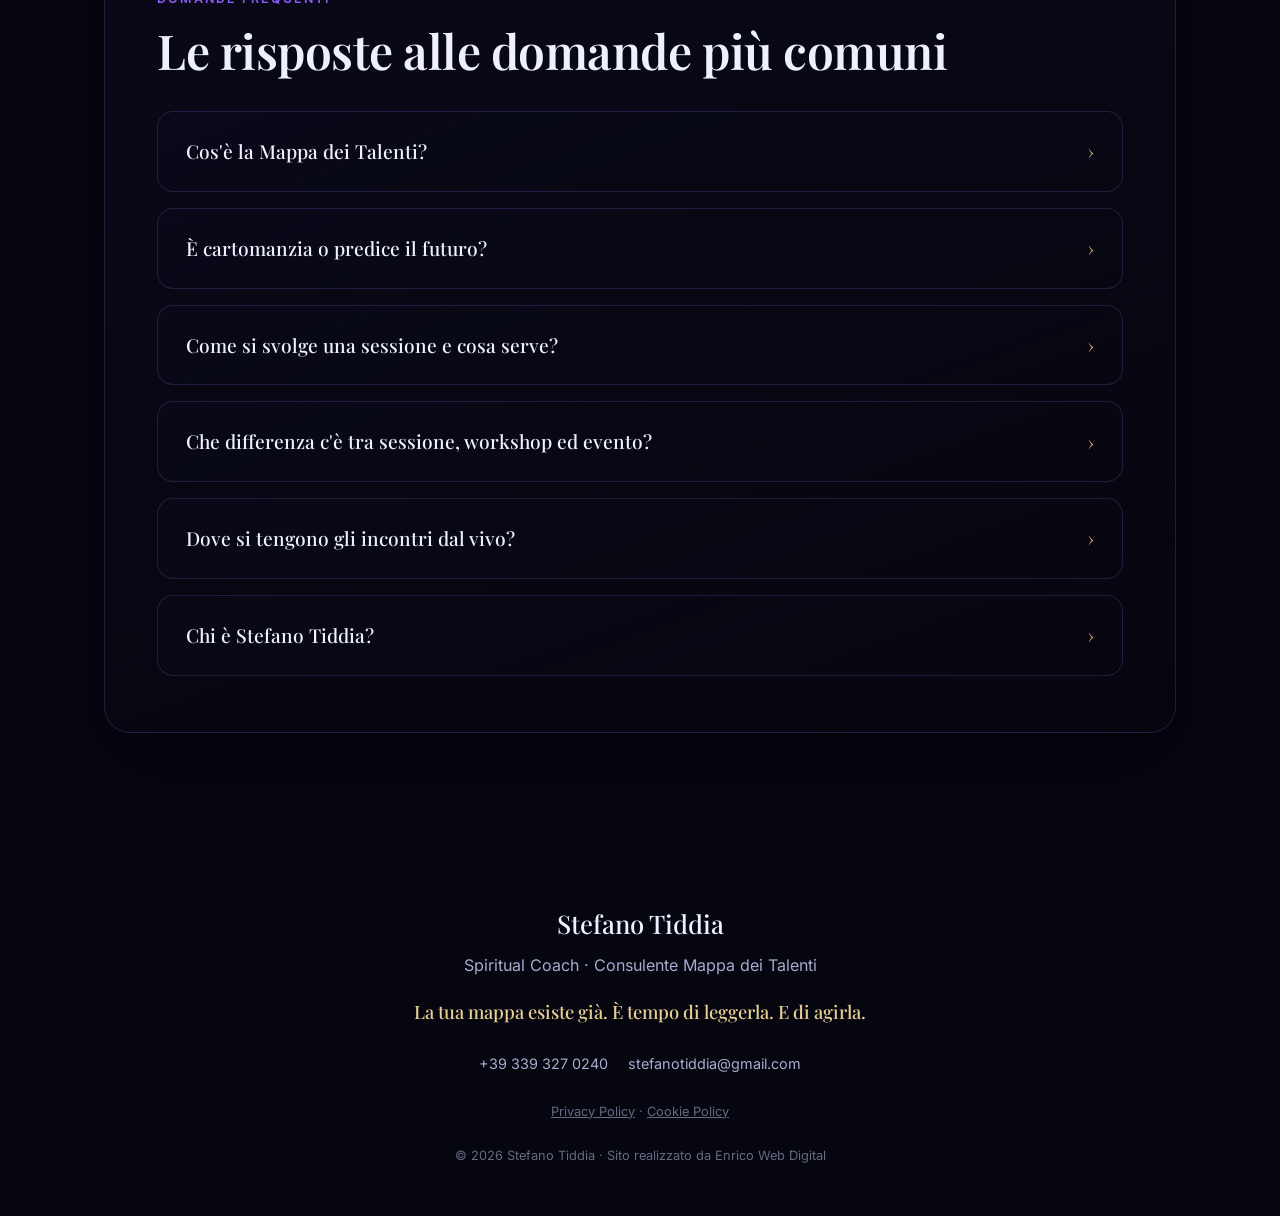
==== commit 9c45796f: "Hero: scroll pin - prima si riduce il logo, poi scende il contenuto La hero e ora sticky dentro un t" ====
--- a/index.html
+++ b/index.html
@@ -60,7 +60,7 @@
     color:var(--fg);
     font-family:'Inter',-apple-system,BlinkMacSystemFont,'Segoe UI',Roboto,sans-serif;
     line-height:1.6;
-    overflow-x:hidden;
+    overflow-x:clip; /* clip (non hidden) per non rompere position:sticky della hero */
     -webkit-font-smoothing:antialiased;
   }
   ::selection{background:var(--violet);color:#fff}
@@ -117,11 +117,16 @@
   .wrap{max-width:1120px;margin:0 auto;padding:0 24px}
 
   /* ===== HERO ===== */
+  /* the hero pins while the logo shrinks into the header; only after the pin
+     range (extra height on .hero-track) is scrolled does the page move on, so
+     the text never slides under the shrinking logo */
+  .hero-track{position:relative;height:160svh}
   .hero{
     min-height:100svh;
     display:flex;
     align-items:center;
-    position:relative;
+    position:sticky;
+    top:0;
   }
   .hero-inner{max-width:760px;padding:0 24px;margin:0 auto;width:100%;text-align:center;
     will-change:transform,opacity;opacity:0}
@@ -480,17 +485,19 @@
 <div class="page">
 
   <!-- ===== HERO ===== -->
-  <header class="hero">
-    <div class="hero-inner">
-      <div id="logoSlot" aria-hidden="true"></div>
-      <h1>Navigare le possibilità<br>attraverso gli <span class="accent">archetipi</span></h1>
-      <p class="sub">Il significato nascosto delle tue emozioni, letto attraverso simboli, archetipi e la Mappa dei Talenti. Una fotografia energetica della tua struttura interiore, per trasformare il disorientamento in direzione.</p>
-      <div class="cta-row">
-        <a href="https://wa.me/393393270240?text=Ciao%20Stefano%2C%20vorrei%20prenotare%20una%20call%20sulla%20Mappa%20dei%20Talenti" class="btn btn-primary" target="_blank" rel="noopener">Prenota una call →</a>
-        <a href="#chi-sono" class="btn btn-ghost">Scopri il metodo</a>
+  <div class="hero-track">
+    <header class="hero">
+      <div class="hero-inner">
+        <div id="logoSlot" aria-hidden="true"></div>
+        <h1>Navigare le possibilità<br>attraverso gli <span class="accent">archetipi</span></h1>
+        <p class="sub">Il significato nascosto delle tue emozioni, letto attraverso simboli, archetipi e la Mappa dei Talenti. Una fotografia energetica della tua struttura interiore, per trasformare il disorientamento in direzione.</p>
+        <div class="cta-row">
+          <a href="https://wa.me/393393270240?text=Ciao%20Stefano%2C%20vorrei%20prenotare%20una%20call%20sulla%20Mappa%20dei%20Talenti" class="btn btn-primary" target="_blank" rel="noopener">Prenota una call →</a>
+          <a href="#chi-sono" class="btn btn-ghost">Scopri il metodo</a>
+        </div>
       </div>
-    </div>
-  </header>
+    </header>
+  </div>
 
   <!-- ===== CHI SONO ===== -->
   <section class="block" id="chi-sono">
@@ -939,14 +946,10 @@
 }
 function onScroll() {
   const vh = window.innerHeight, y = window.scrollY;
-  if (heroShown) {
-    // hero text rises and fades away behind the logo
-    const f = clampf((y - vh * 0.05) / (vh * 0.7));
-    heroInner.style.transform = `translateY(${-f * 70}px)`;
-    heroInner.style.opacity = String(1 - f);
-  }
-  // logo: from its hero slot (p=0) to a small centred header badge (p=1)
-  const p = easeIO(clampf(y / (vh * 0.72)));
+  // the hero stays pinned (see .hero-track); the scroll first shrinks the logo
+  // from its hero slot (p=0) into the small centred header badge (p=1), then the
+  // page scrolls on. Divisor matches the pin range: .hero-track height - 100svh.
+  const p = easeIO(clampf(y / (vh * 0.6)));
   const HEAD = { cx: window.innerWidth / 2, cy: 34, size: 54 };
   heroLogo.style.left  = lerp(base.cx, HEAD.cx, p) + 'px';
   heroLogo.style.top   = lerp(base.cy, HEAD.cy, p) + 'px';
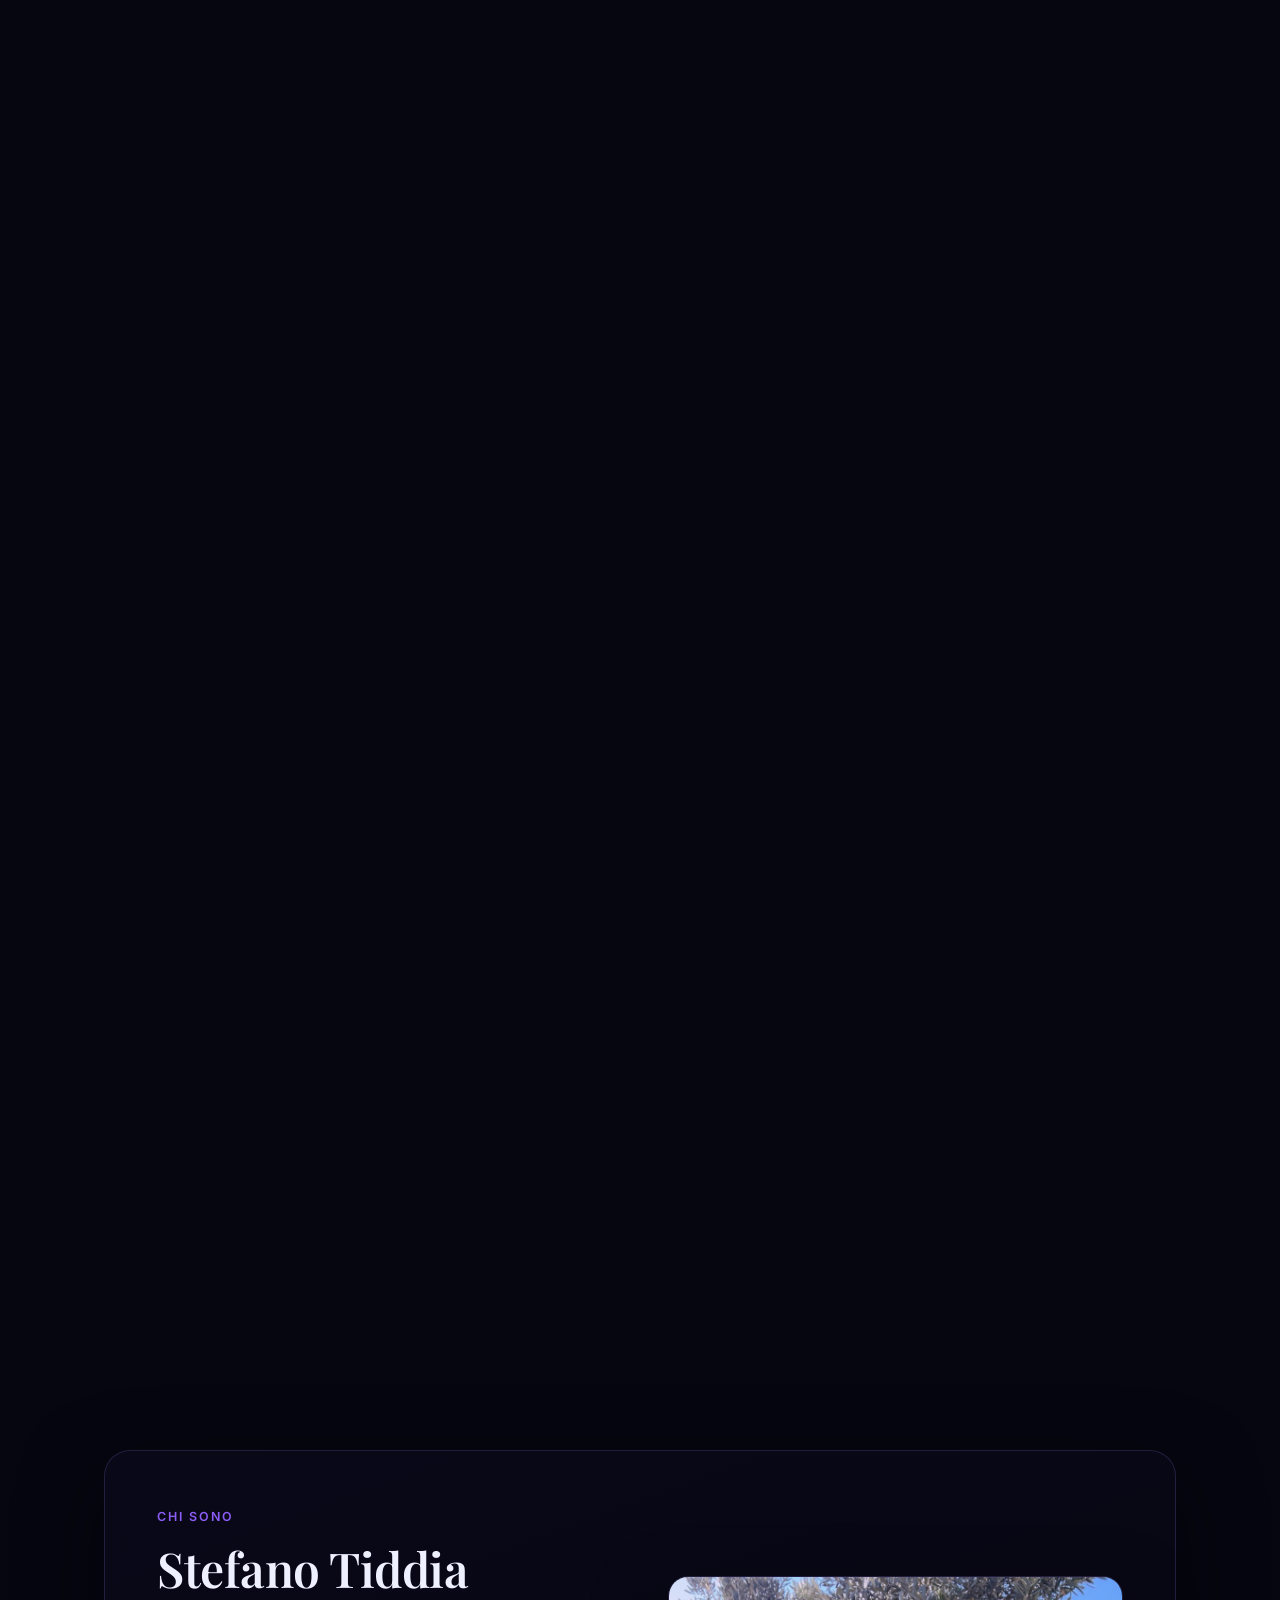
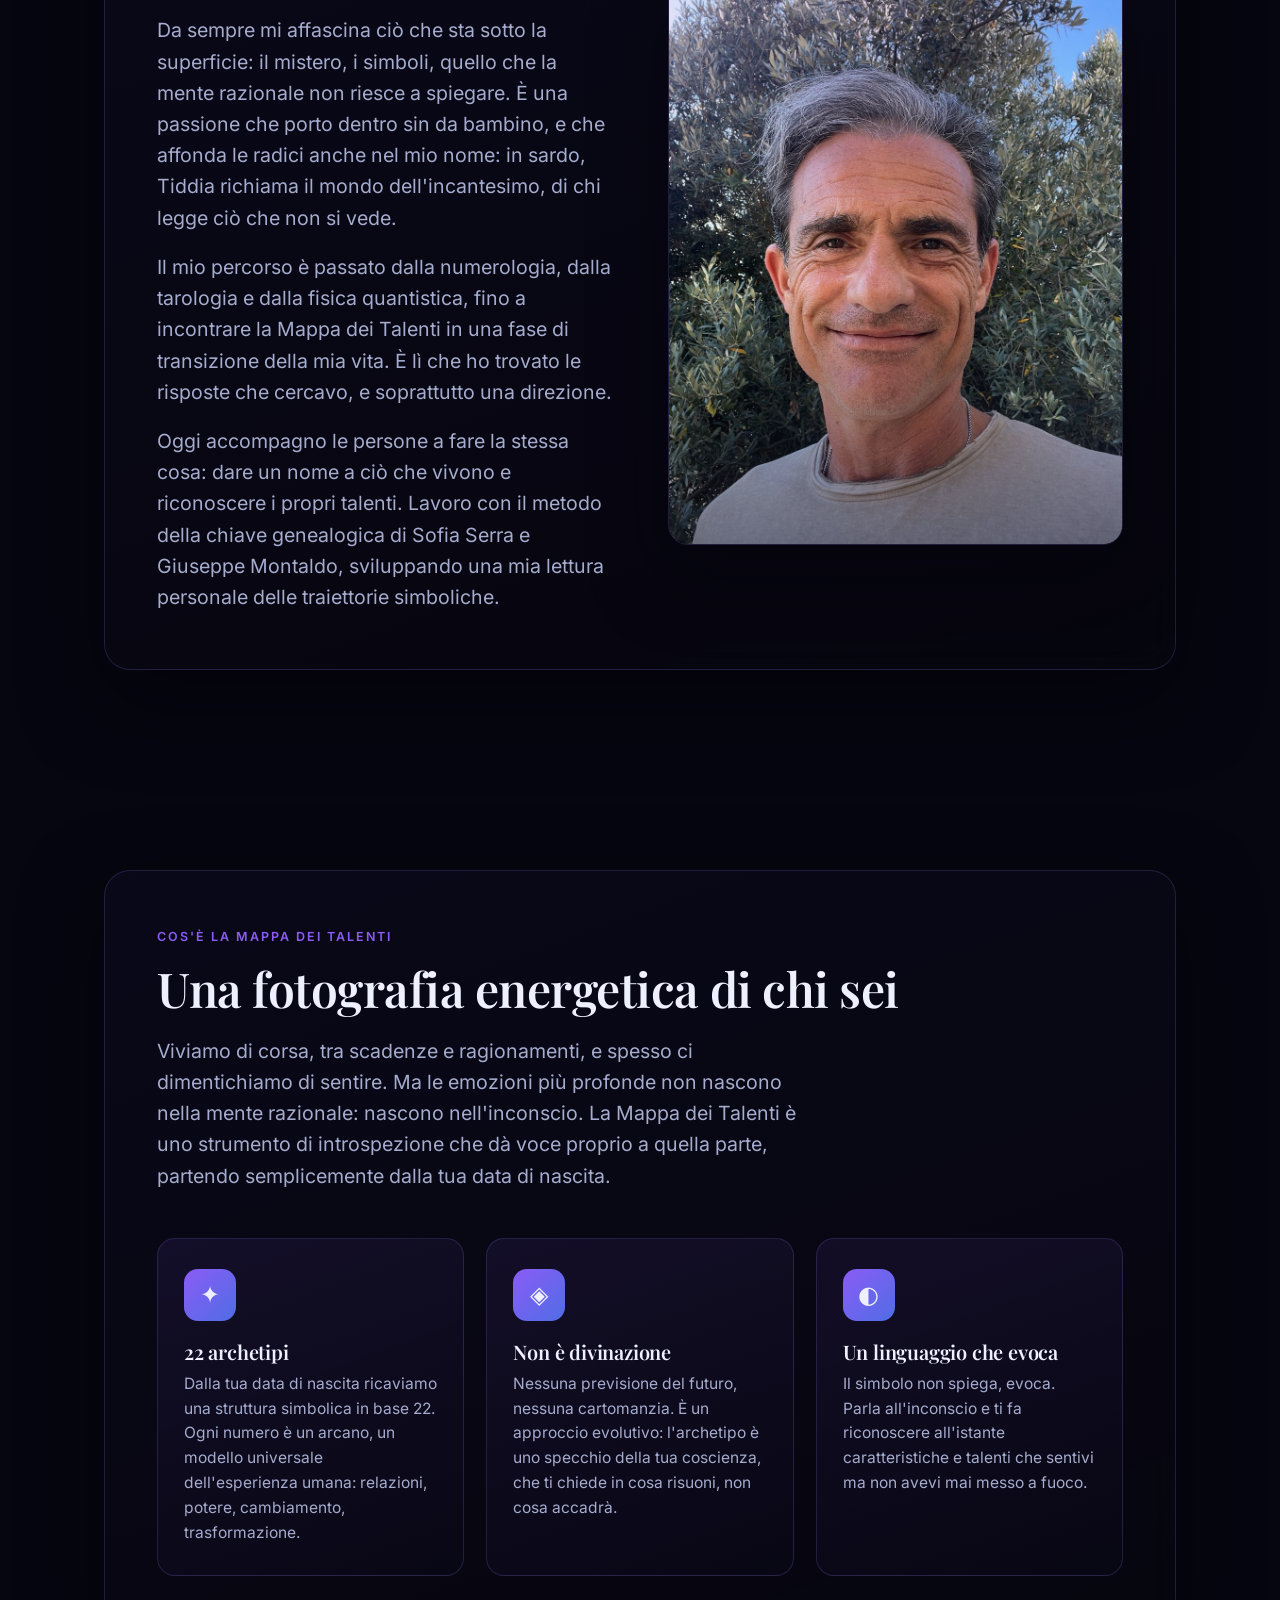
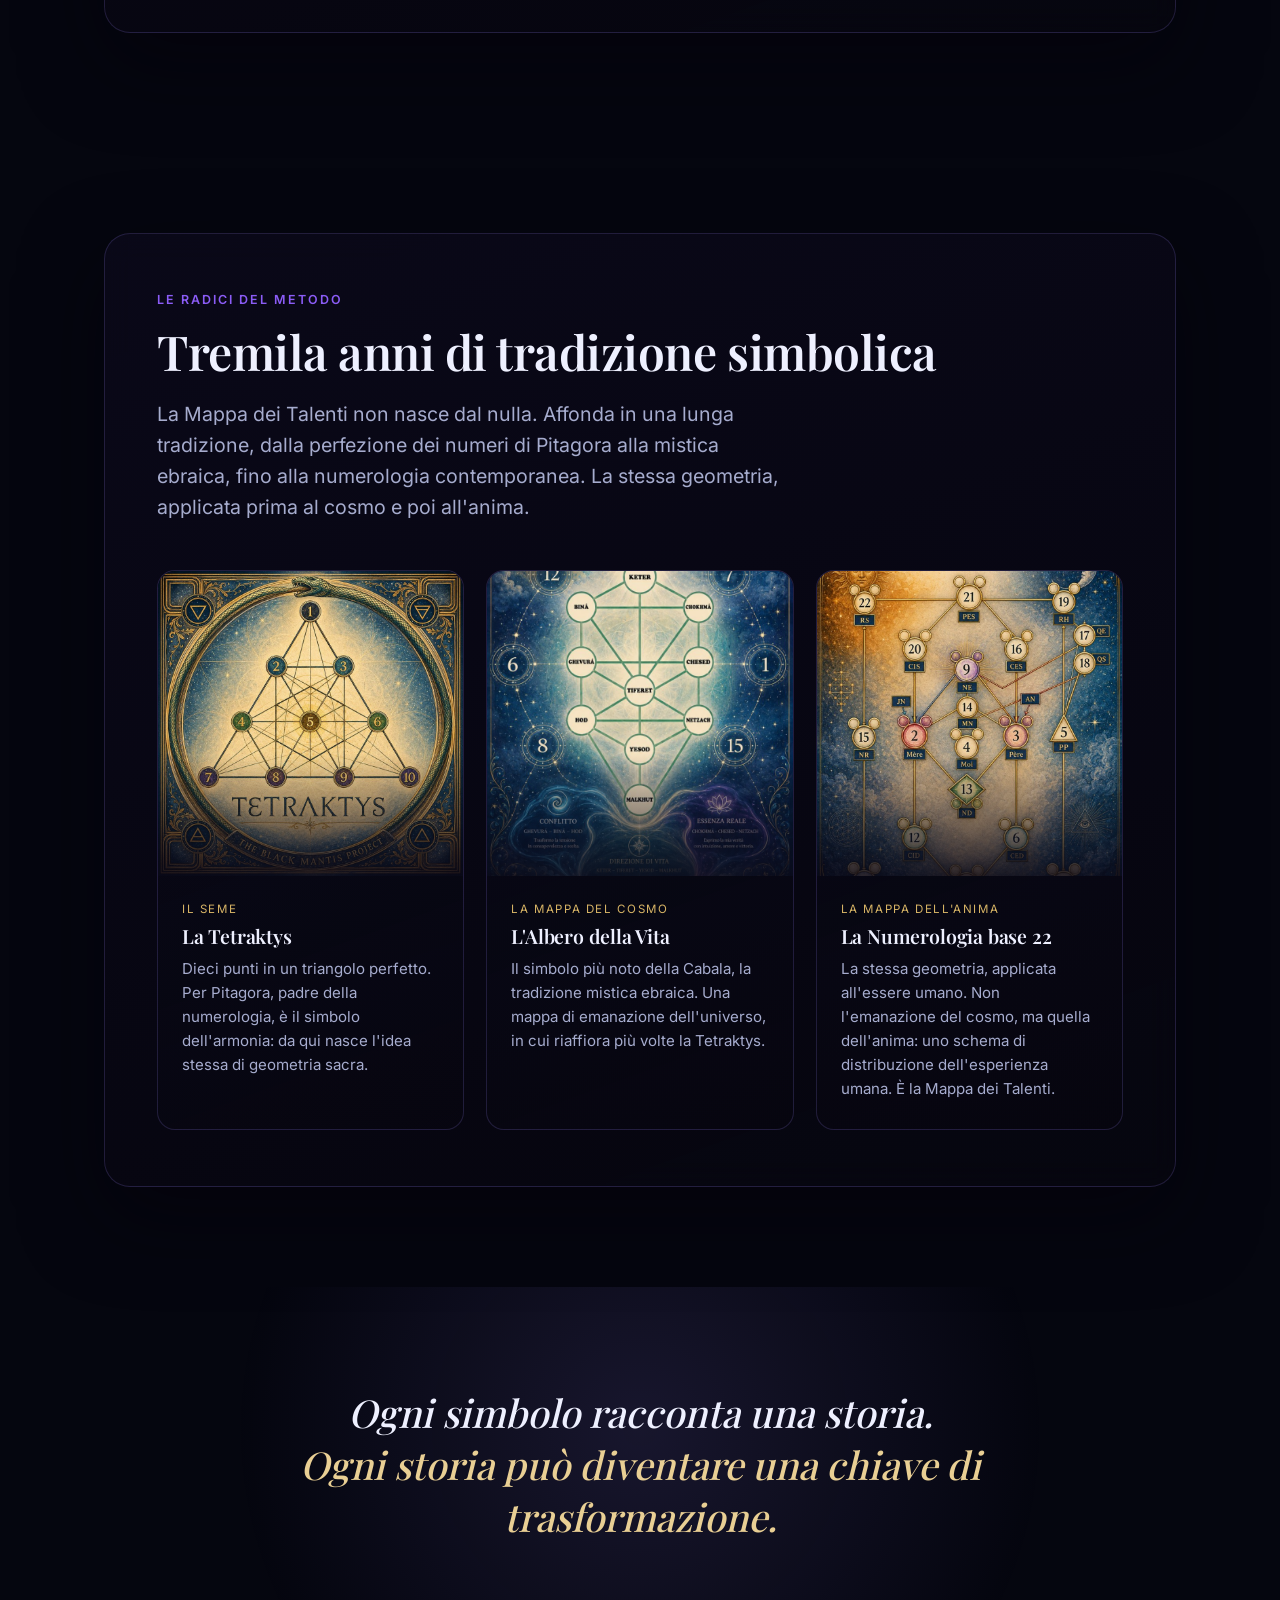
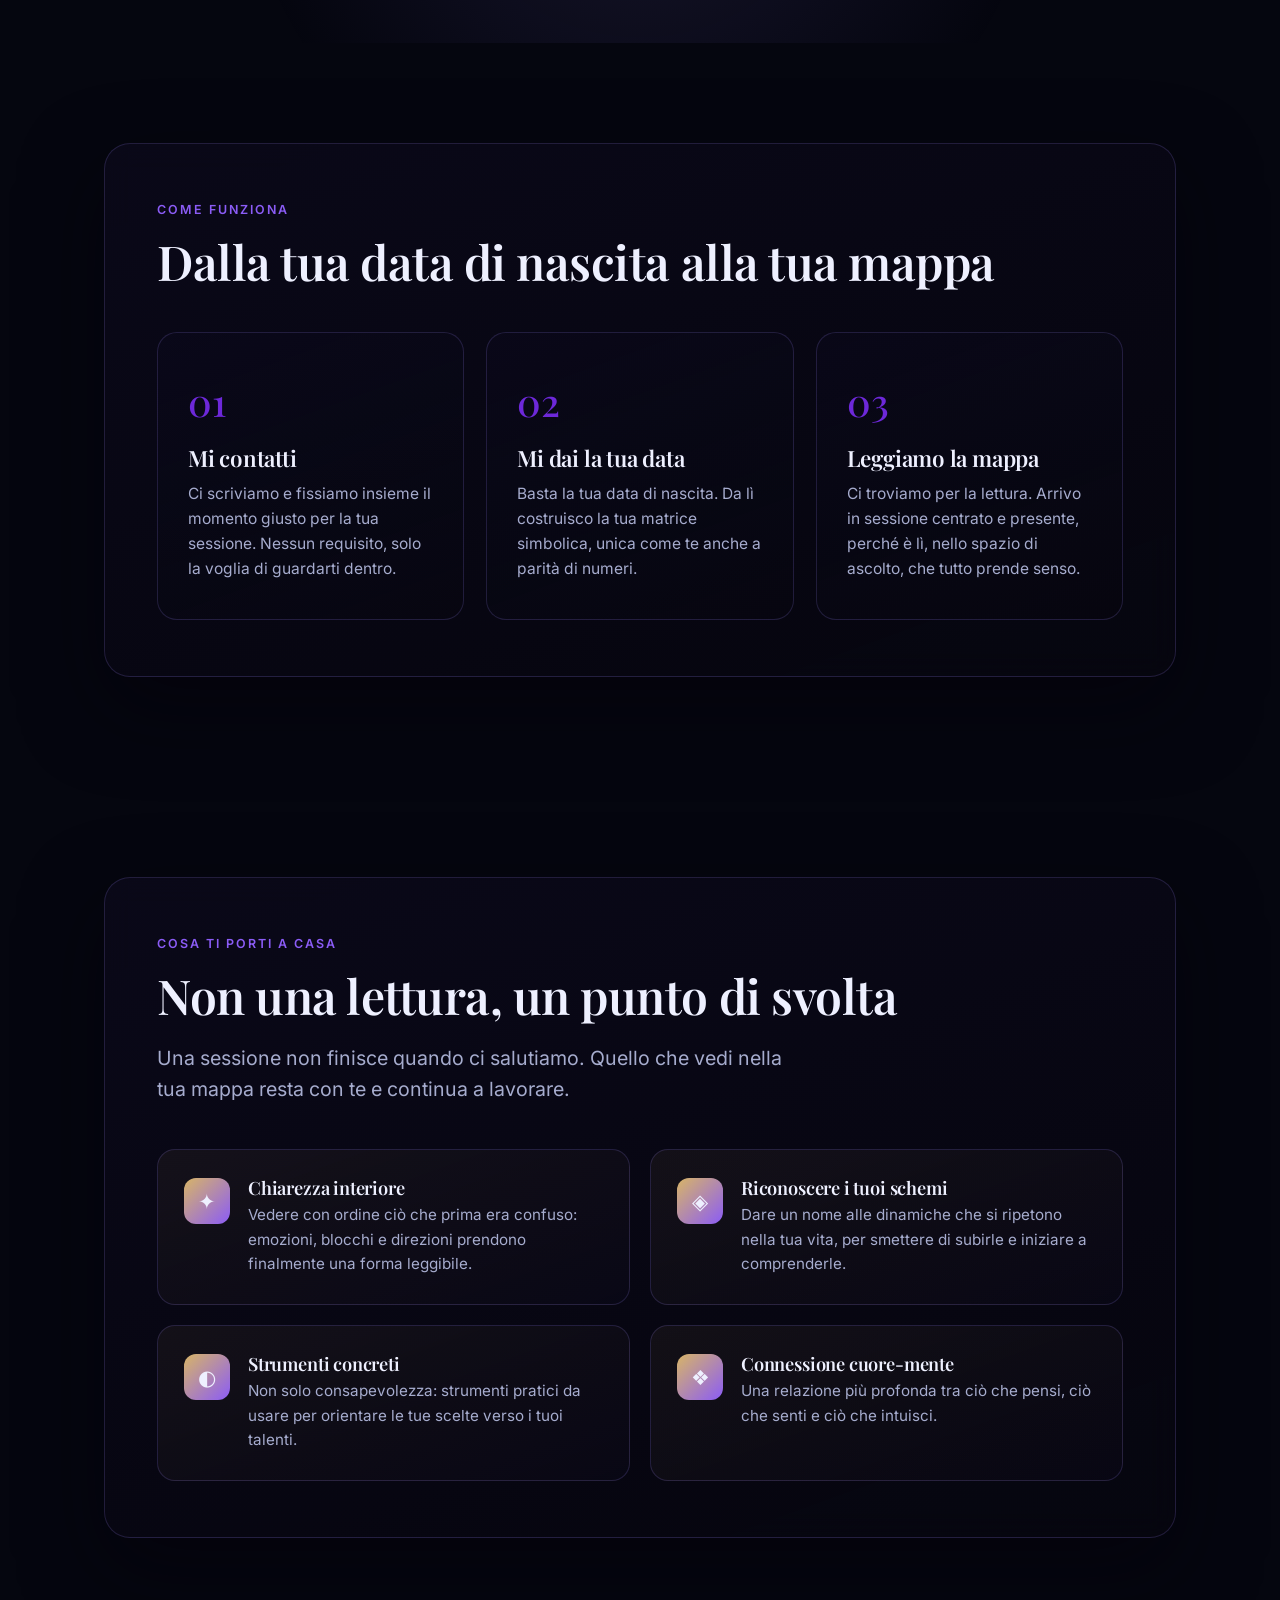
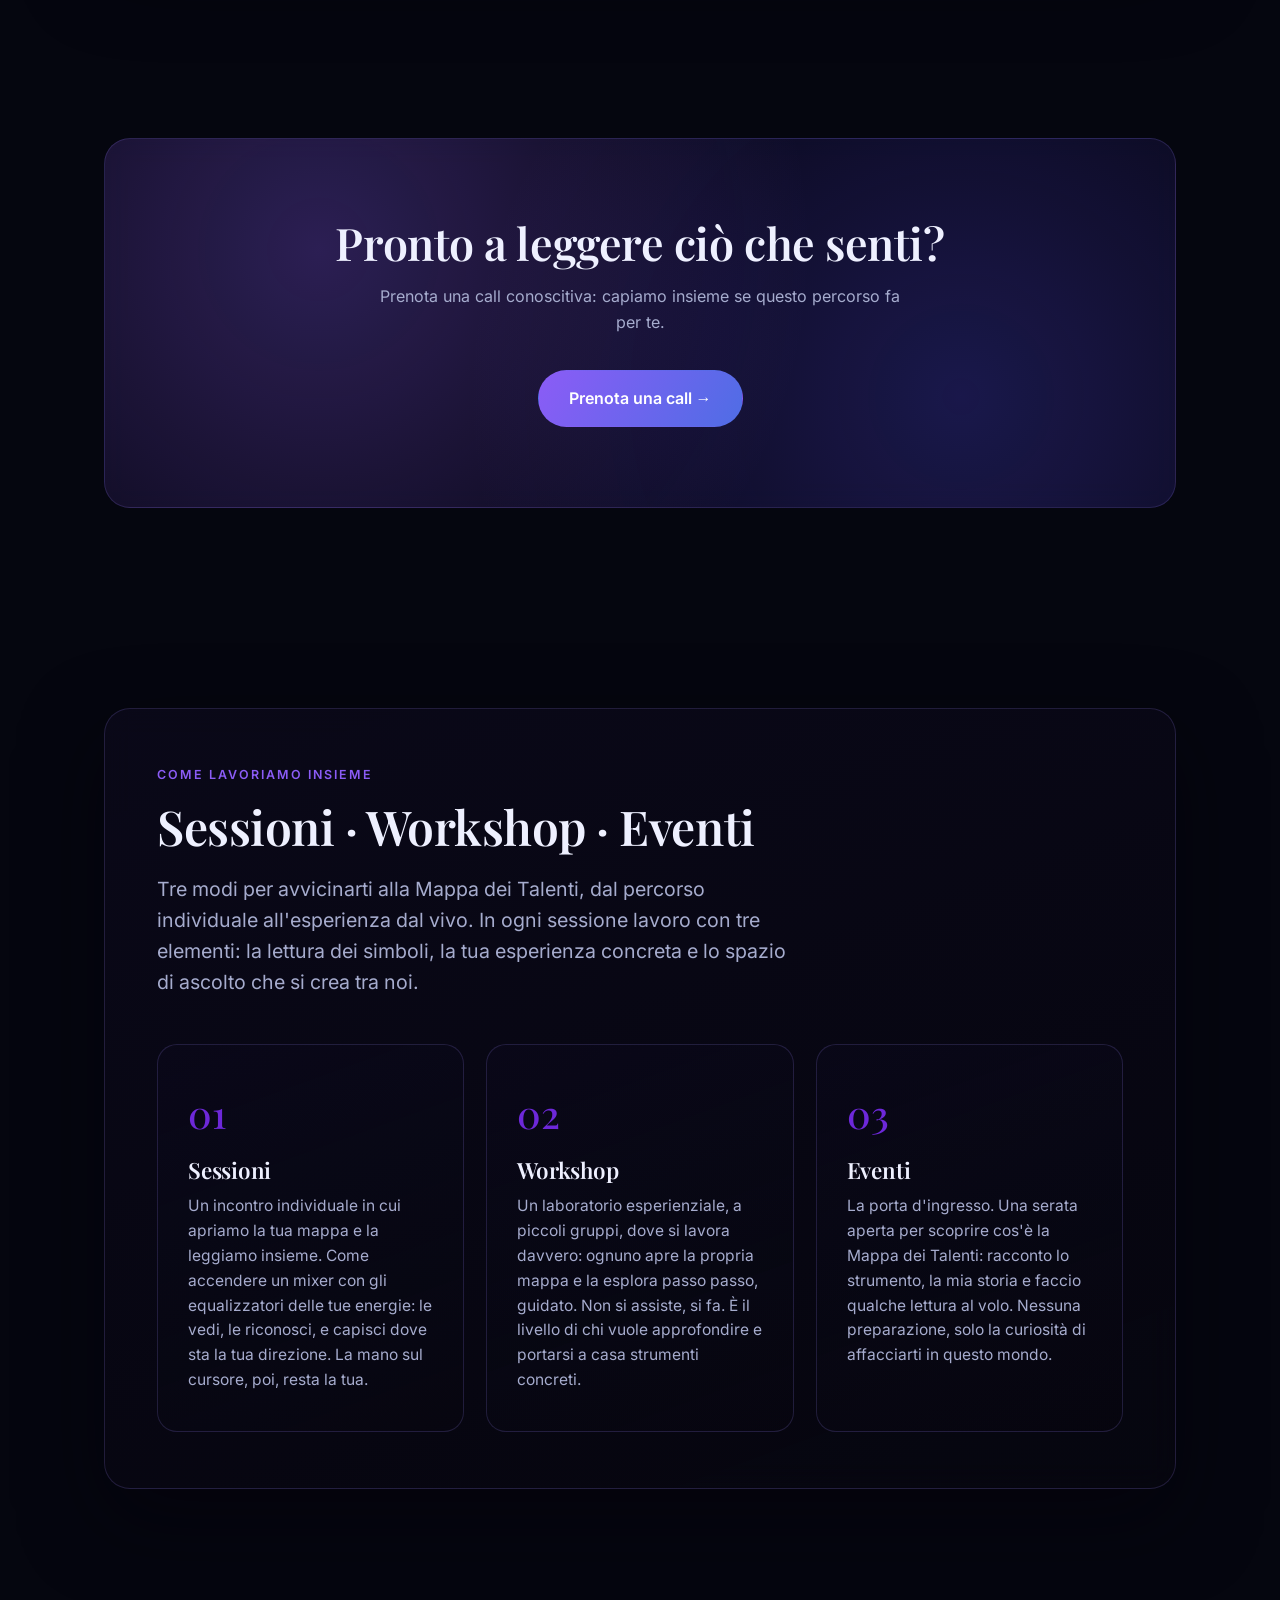
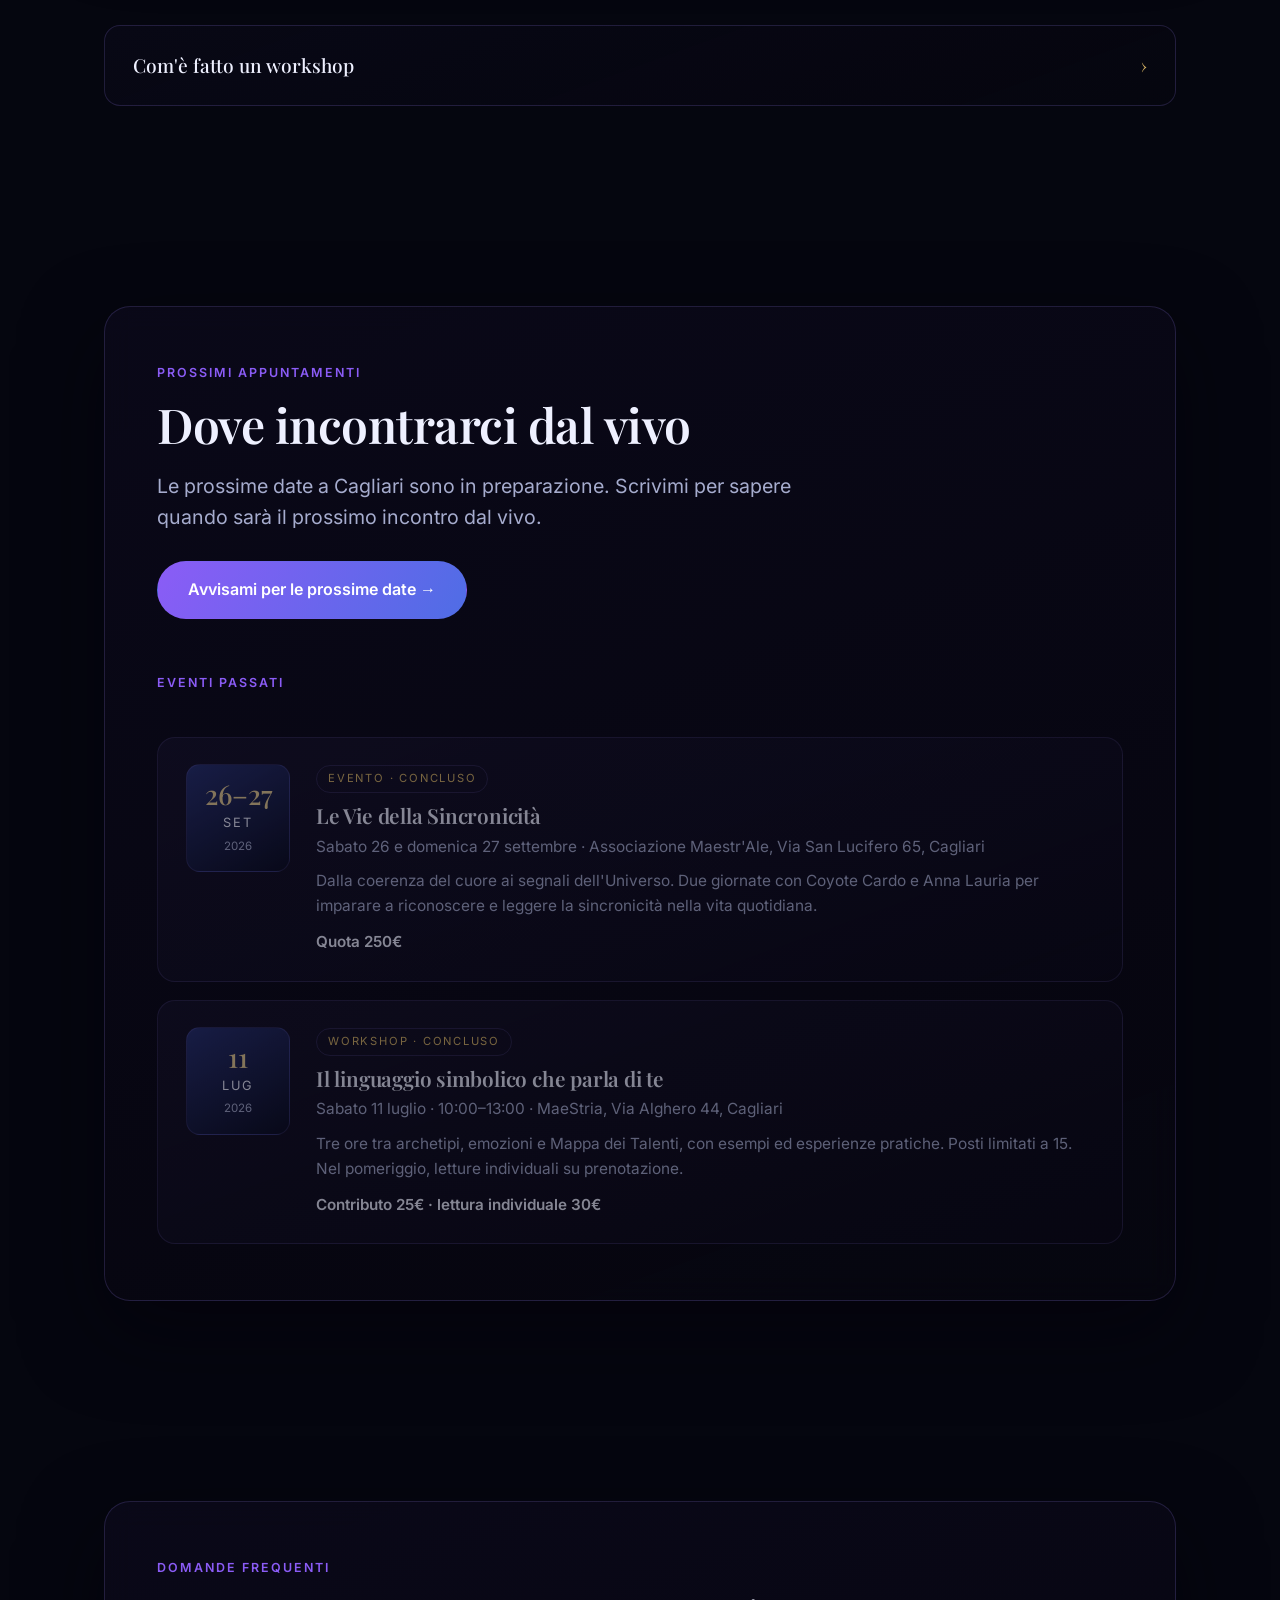
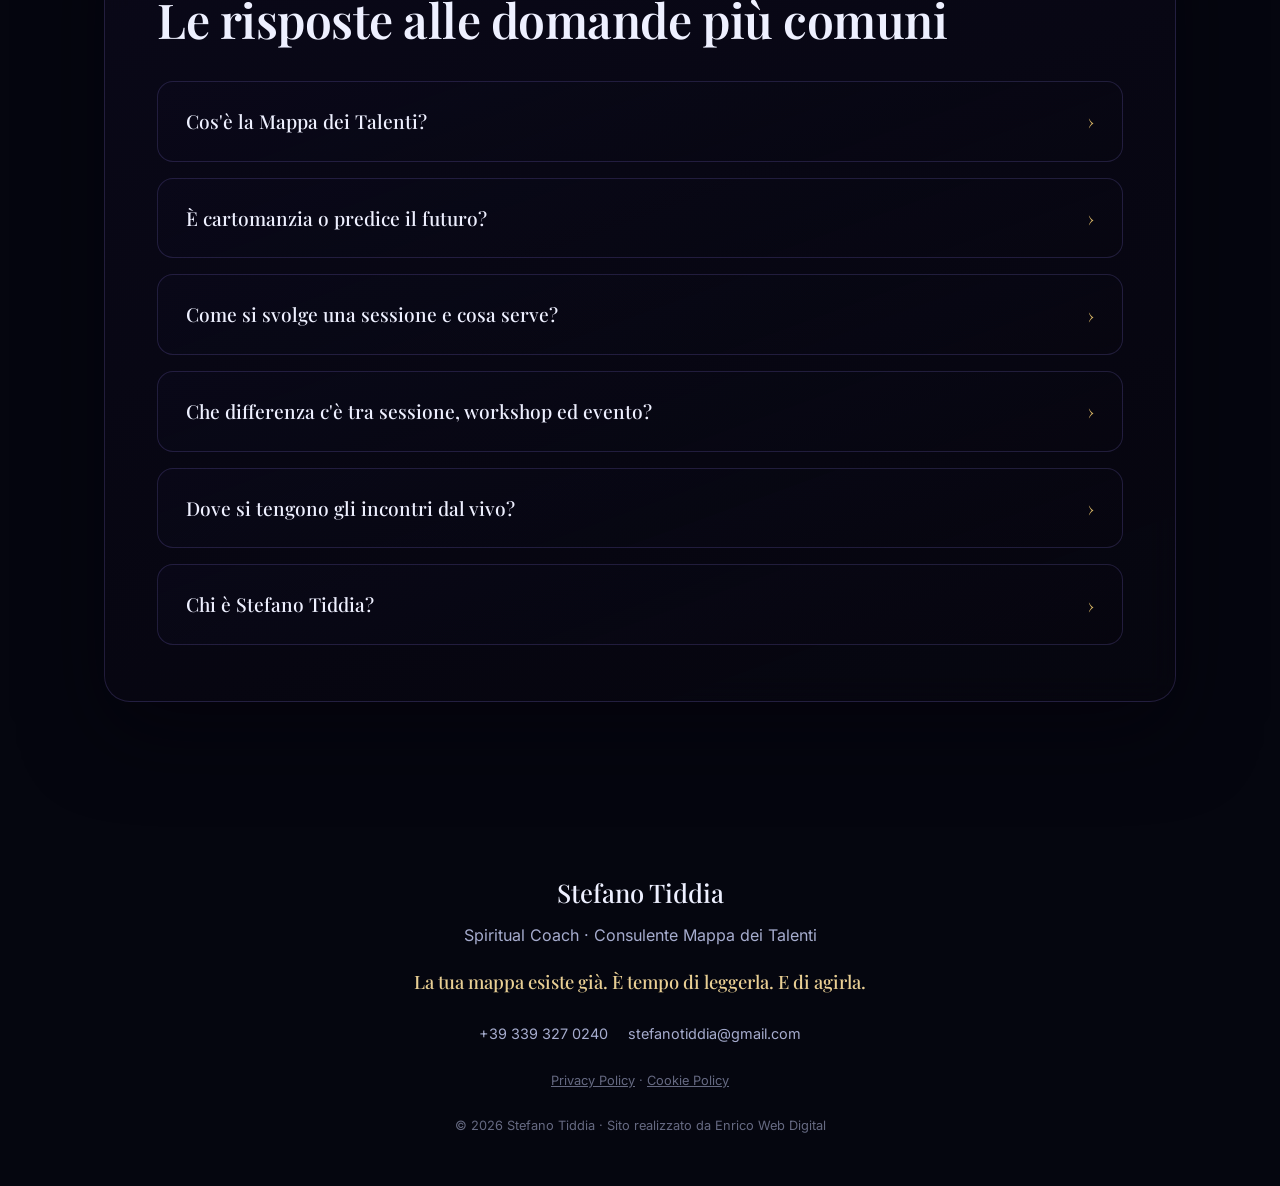
==== commit bcb1e2eb: "Eventi: Sincronicità tra i passati; hero: logo che si aggancia a una barra vera, intro più breve e s" ====
--- a/index.html
+++ b/index.html
@@ -38,7 +38,7 @@
 <meta name="geo.placename" content="Cagliari">
 <meta name="geo.position" content="39.2238;9.1217">
 <meta name="ICBM" content="39.2238, 9.1217">
-<noscript><style>.hero-inner{opacity:1!important}</style></noscript>
+<noscript><style>.hero-inner{opacity:1!important}.hero-copy>*{opacity:1!important;transform:none!important}</style></noscript>
 <style>
   :root{
     --bg:#05060f;
@@ -120,7 +120,7 @@
   /* the hero pins while the logo shrinks into the header; only after the pin
      range (extra height on .hero-track) is scrolled does the page move on, so
      the text never slides under the shrinking logo */
-  .hero-track{position:relative;height:160svh}
+  .hero-track{position:relative;height:150svh}
   .hero{
     min-height:100svh;
     display:flex;
@@ -132,18 +132,51 @@
     will-change:transform,opacity;opacity:0}
   /* medallion pinned on screen; the hero text scrolls up behind it, then the
      logo shrinks into a fixed header badge */
+  /* real header bar: near-opaque, content scrolls cleanly underneath it.
+     The medallion docks on the left; name + CTA slide in once it lands. */
+  html{scroll-padding-top:80px}
   #siteHeader{position:fixed;top:0;left:0;right:0;height:64px;z-index:44;pointer-events:none;
-    background:linear-gradient(180deg,rgba(5,6,15,.9),rgba(5,6,15,0));
-    backdrop-filter:blur(9px);opacity:0;will-change:opacity}
-  /* reserves the medallion's space in the hero so the text flows below it,
-     exactly like a static layout; the real logo is a fixed overlay on top */
-  #logoSlot{width:min(400px,72vw);aspect-ratio:1/1;margin:0 auto 26px}
-  #heroLogo{position:fixed;left:50%;top:40%;z-index:45;width:min(400px,72vw);border-radius:50%;
-    transform:translate(-50%,-50%);transform-origin:center center;
+    background:rgba(6,7,18,.88);backdrop-filter:blur(14px) saturate(1.2);-webkit-backdrop-filter:blur(14px) saturate(1.2);
+    border-bottom:1px solid var(--line);
+    box-shadow:0 10px 30px rgba(3,4,12,.45);
+    opacity:0;will-change:opacity}
+  #siteHeader.live{pointer-events:auto}
+  .hdr-in{max-width:1120px;height:100%;margin:0 auto;padding:0 24px;display:flex;align-items:center;gap:14px}
+  .hdr-logo-space{width:42px;height:42px;flex:none}
+  .hdr-name{display:flex;flex-direction:column;line-height:1.15;text-decoration:none;color:var(--fg);
+    font-family:'Playfair Display',serif;font-size:1.05rem;
+    opacity:0;transform:translateX(-10px);transition:opacity .5s ease,transform .6s cubic-bezier(.22,1,.36,1)}
+  .hdr-name small{font-family:inherit;font-size:.7rem;letter-spacing:.12em;text-transform:uppercase;color:var(--muted);font-family:'Inter',system-ui,sans-serif}
+  .hdr-cta{margin-left:auto;display:inline-flex;align-items:center;padding:9px 18px;border-radius:100px;
+    font-size:.88rem;font-weight:600;color:#fff;text-decoration:none;
+    background:linear-gradient(120deg,var(--violet),var(--indigo));
+    opacity:0;transform:translateY(-6px);transition:opacity .5s ease .08s,transform .6s cubic-bezier(.22,1,.36,1) .08s,box-shadow .3s}
+  .hdr-cta:hover{box-shadow:0 8px 26px rgba(139,92,246,.45)}
+  #siteHeader.landed .hdr-name{opacity:1;transform:none}
+  #siteHeader.landed .hdr-cta{opacity:1;transform:none}
+  @media (max-width:520px){
+    .hdr-in{padding:0 16px;gap:10px}
+    .hdr-name{font-size:.95rem}
+    .hdr-name small{font-size:.62rem}
+    .hdr-cta{padding:8px 14px;font-size:.8rem}
+  }
+  /* reserves the medallion's space in the hero; the real logo is a fixed overlay on top */
+  #logoSlot{width:min(380px,64vw,44svh);aspect-ratio:1/1;margin:0 auto 26px}
+  /* moved only with transform (GPU), never left/top/width */
+  #heroLogo{position:fixed;left:0;top:0;z-index:45;width:300px;border-radius:50%;
+    transform-origin:center center;
     box-shadow:0 0 0 1px rgba(201,162,75,.4),0 0 90px rgba(150,130,230,.45),inset 0 0 40px rgba(0,0,0,.4);
     filter:drop-shadow(0 0 40px rgba(180,160,255,.45));
-    opacity:0;pointer-events:none;will-change:left,top,width;transition:opacity .9s ease}
+    opacity:0;pointer-events:none;will-change:transform;transition:opacity .9s ease}
   #heroLogo.show{opacity:1}
+  #heroLogo.docked{pointer-events:auto;cursor:pointer}
+  .hero-copy{will-change:transform}
+  /* staggered entrance of the hero copy when the curtain lifts */
+  .hero-copy>*{opacity:0;transform:translateY(22px);
+    transition:opacity 1s cubic-bezier(.22,1,.36,1),transform 1.1s cubic-bezier(.22,1,.36,1)}
+  .hero-inner.in .hero-copy>*{opacity:1;transform:none}
+  .hero-inner.in .hero-copy>*:nth-child(2){transition-delay:.12s}
+  .hero-inner.in .hero-copy>*:nth-child(3){transition-delay:.24s}
   .hero .cta-row{justify-content:center}
   .hero .eyebrow{margin-left:auto;margin-right:auto}
   .eyebrow{
@@ -479,7 +512,13 @@
 </div>
 
 <!-- logo pinned on screen; shrinks into this header as you scroll -->
-<div id="siteHeader"></div>
+<div id="siteHeader">
+  <div class="hdr-in">
+    <span class="hdr-logo-space" aria-hidden="true"></span>
+    <a class="hdr-name" href="#">Stefano Tiddia<small>Mappa dei Talenti</small></a>
+    <a class="hdr-cta" href="https://wa.me/393393270240?text=Ciao%20Stefano%2C%20vorrei%20prenotare%20una%20call%20sulla%20Mappa%20dei%20Talenti" target="_blank" rel="noopener">Prenota</a>
+  </div>
+</div>
 <img id="heroLogo" src="assets/logo-circle.png" alt="Mappa dei Talenti · Destinazione Quantica">
 
 <div class="page">
@@ -489,11 +528,13 @@
     <header class="hero">
       <div class="hero-inner">
         <div id="logoSlot" aria-hidden="true"></div>
+        <div class="hero-copy">
         <h1>Navigare le possibilità<br>attraverso gli <span class="accent">archetipi</span></h1>
         <p class="sub">Il significato nascosto delle tue emozioni, letto attraverso simboli, archetipi e la Mappa dei Talenti. Una fotografia energetica della tua struttura interiore, per trasformare il disorientamento in direzione.</p>
         <div class="cta-row">
           <a href="https://wa.me/393393270240?text=Ciao%20Stefano%2C%20vorrei%20prenotare%20una%20call%20sulla%20Mappa%20dei%20Talenti" class="btn btn-primary" target="_blank" rel="noopener">Prenota una call →</a>
           <a href="#chi-sono" class="btn btn-ghost">Scopri il metodo</a>
+        </div>
         </div>
       </div>
     </header>
@@ -702,22 +743,23 @@
       <div class="panel">
         <div class="section-eyebrow">Prossimi appuntamenti</div>
         <h2 class="section-title">Dove incontrarci dal vivo</h2>
-        <p class="lead">Le prossime occasioni per avvicinarti alla Mappa dei Talenti di persona, a Cagliari.</p>
+        <p class="lead">Le prossime date a Cagliari sono in preparazione. Scrivimi per sapere quando sarà il prossimo incontro dal vivo.</p>
+        <div style="margin-top:28px">
+          <a href="https://wa.me/393393270240?text=Ciao%20Stefano%2C%20vorrei%20sapere%20quando%20sar%C3%A0%20il%20prossimo%20incontro%20dal%20vivo" class="btn btn-primary" target="_blank" rel="noopener">Avvisami per le prossime date →</a>
+        </div>
+
+        <div class="section-eyebrow" style="margin-top:54px">Eventi passati</div>
         <div class="event-list">
-          <article class="event-card">
+          <article class="event-card" style="opacity:.55">
             <div class="event-date"><span class="d">26–27</span><span class="m">SET</span><span class="y">2026</span></div>
             <div class="event-body">
-              <span class="event-tag">Evento</span>
+              <span class="event-tag">Evento · concluso</span>
               <h3>Le Vie della Sincronicità</h3>
               <p class="event-meta">Sabato 26 e domenica 27 settembre · Associazione Maestr'Ale, Via San Lucifero 65, Cagliari</p>
               <p>Dalla coerenza del cuore ai segnali dell'Universo. Due giornate con Coyote Cardo e Anna Lauria per imparare a riconoscere e leggere la sincronicità nella vita quotidiana.</p>
-              <p class="event-price">Quota 250€ · agevolata 210€ entro il 20 luglio</p>
+              <p class="event-price">Quota 250€</p>
             </div>
           </article>
-        </div>
-
-        <div class="section-eyebrow" style="margin-top:54px">Eventi passati</div>
-        <div class="event-list">
           <article class="event-card" style="opacity:.55">
             <div class="event-date"><span class="d">11</span><span class="m">LUG</span><span class="y">2026</span></div>
             <div class="event-body">
@@ -936,28 +978,71 @@
 const clampf = x => Math.min(Math.max(x, 0), 1);
 const lerp = (a, b, t) => a + (b - a) * t;
 
-// where the medallion rests in the hero, in viewport coords at scroll top
-let base = { cx: 0, cy: 0, size: 300 };
+// ---- hero choreography (scroll-linked, smoothed, transform-only) ----
+// While the hero is pinned (.hero-track = 150svh -> 50svh of pin), one scroll
+// gesture does three overlapping things:
+//   1. the medallion lifts and shrinks into the header badge   (leads)
+//   2. the copy glides up into the space the medallion leaves  (follows)
+//   3. the header bar fades in under the docked badge          (closes)
+// Progress is smoothed toward the scroll target every frame, so wheel steps
+// and touch flicks feel like one continuous motion instead of jumps.
+const heroCopy = document.querySelector('.hero-copy');
+let base = { cx: 0, cy: 0, size: 300 }, copyShift = 0, pinRange = 1;
+let pTarget = 0, pSmooth = 0, heroDirty = true;
+const HEAD_SIZE = 42, HEAD_CY = 32;
+const hdrSpace = document.querySelector('.hdr-logo-space');
+// docking point = the reserved slot at the left of the header bar
+function headCX() { const r = hdrSpace.getBoundingClientRect(); return r.left + r.width / 2; }
 function measureBase() {
+  const sy = window.scrollY;
   const r = logoSlot.getBoundingClientRect();
   base.cx = r.left + r.width / 2;
-  base.cy = r.top + window.scrollY + r.height / 2; // = viewport centre at scroll 0
+  base.cy = r.top + r.height / 2 + Math.min(sy, pinRange); // undo the pin offset
   base.size = r.width;
+  heroLogo.style.width = base.size + 'px';
+  // how far the copy must rise to sit centred in the viewport once the logo is gone
+  const prev = heroCopy.style.transform; heroCopy.style.transform = 'none';
+  const c = heroCopy.getBoundingClientRect();
+  heroCopy.style.transform = prev;
+  const vh = window.innerHeight;
+  const copyCenter = c.top + c.height / 2 + Math.min(sy, pinRange);
+  const target = (vh + HEAD_CY * 2) / 2;
+  copyShift = Math.max(0, copyCenter - target);
+  heroDirty = true;
 }
 function onScroll() {
-  const vh = window.innerHeight, y = window.scrollY;
-  // the hero stays pinned (see .hero-track); the scroll first shrinks the logo
-  // from its hero slot (p=0) into the small centred header badge (p=1), then the
-  // page scrolls on. Divisor matches the pin range: .hero-track height - 100svh.
-  const p = easeIO(clampf(y / (vh * 0.6)));
-  const HEAD = { cx: window.innerWidth / 2, cy: 34, size: 54 };
-  heroLogo.style.left  = lerp(base.cx, HEAD.cx, p) + 'px';
-  heroLogo.style.top   = lerp(base.cy, HEAD.cy, p) + 'px';
-  heroLogo.style.width = lerp(base.size, HEAD.size, p) + 'px';
-  siteHeader.style.opacity = String(p);
-}
+  pinRange = Math.max(1, document.querySelector('.hero-track').offsetHeight - window.innerHeight);
+  pTarget = clampf(window.scrollY / pinRange);
+}
+function applyHero(snap) {
+  const d = pTarget - pSmooth;
+  if (!snap && Math.abs(d) < 0.0005 && !heroDirty) return;
+  pSmooth = snap ? pTarget : pSmooth + d * 0.16;
+  if (Math.abs(pTarget - pSmooth) < 0.0005) pSmooth = pTarget;
+  heroDirty = false;
+  const pl = easeIO(clampf(pSmooth / 0.85));               // logo leads
+  const pc = easeIO(clampf((pSmooth - 0.08) / 0.85));       // copy follows
+  const ph2 = clampf((pSmooth - 0.45) / 0.4);               // header bar fades in
+  const cx = lerp(base.cx, headCX(), pl);
+  const cy = lerp(base.cy, HEAD_CY, pl);
+  const s  = lerp(1, HEAD_SIZE / base.size, pl);
+  heroLogo.style.transform =
+    `translate3d(${cx - base.size / 2}px,${cy - base.size / 2}px,0) scale(${s})`;
+  heroCopy.style.transform = `translate3d(0,${-copyShift * pc}px,0)`;
+  siteHeader.style.opacity = String(ph2);
+  heroLogo.classList.toggle('docked', pl > 0.98);
+  siteHeader.classList.toggle('live', ph2 > 0.9);
+  siteHeader.classList.toggle('landed', pl > 0.96);
+}
+document.querySelector('.hdr-name').addEventListener('click', e => {
+  e.preventDefault(); window.scrollTo({ top: 0, behavior: 'smooth' });
+});
+heroLogo.addEventListener('click', () => {
+  if (heroLogo.classList.contains('docked')) window.scrollTo({ top: 0, behavior: 'smooth' });
+});
 window.addEventListener('scroll', onScroll, { passive: true });
-window.addEventListener('resize', () => { measureBase(); onScroll(); }, { passive: true });
+window.addEventListener('resize', () => { onScroll(); measureBase(); applyHero(true); }, { passive: true });
+onScroll();
 
 // mouse tilt (subtle)
 let tmx = 0, tmy = 0, mx = 0, my = 0;
@@ -994,8 +1079,8 @@
 const easeIO  = x => x < .5 ? 4*x*x*x : 1 - Math.pow(-2*x+2, 3)/2;
 const ph = (t,s,d) => Math.min(Math.max((t-s)/d, 0), 1);
 
-// ---- genesis draw-on timeline ----
-const TL = { grid:[0.2,1.5], nodes:[0.4,1.6], M:[1.3,1.5], Larc:[2.4,1.4], T:[3.4,1.4], Rarc:[4.5,1.4], tail:[5.6,1.3], bloom:[5.6,1.6] };
+// ---- genesis draw-on timeline (tightened: was 9s before any content) ----
+const TL = { grid:[0.1,0.8], nodes:[0.2,0.8], M:[0.5,0.8], Larc:[1.0,0.75], T:[1.45,0.75], Rarc:[1.9,0.75], tail:[2.35,0.7], bloom:[2.35,0.9] };
 function drawOp(seg,t){ const [s,d]=seg; const p=ph(t,s,d); return [easeIO(p), easeOut(Math.min(p/0.45,1))]; }
 function playGenesis(t) {
   gridMat.opacity = easeOut(ph(t,TL.grid[0],TL.grid[1])) * 0.30;
@@ -1026,10 +1111,25 @@
 }
 
 // ---- intro director: genesis -> flash -> real logo -> curtain rises ----
-const T_FLASH = 6.35;  // white bloom peaks
-const T_LOGO  = 6.95;  // real logo fades in from the flash
-const T_HOLD  = 9.0;   // curtain starts to rise
+const T_FLASH = 3.0;   // white bloom peaks
+const T_LOGO  = 3.4;   // real logo fades in from the flash
+const T_HOLD  = 4.6;   // curtain starts to rise
 let genLit = false, curtainUp = false, hidden = false;
+// skippable: any scroll / tap / key during the intro jumps straight to the reveal
+let tShift = 0;
+function skipIntro() { if (!curtainUp) tShift = Math.max(tShift, T_HOLD - clock.getElapsedTime()); }
+['wheel', 'touchstart', 'keydown', 'pointerdown'].forEach(ev =>
+  window.addEventListener(ev, skipIntro, { passive: true }));
+// the full genesis plays once per visit; reloads and back-navigation go straight in
+let seenIntro = false;
+try { seenIntro = sessionStorage.getItem('mdtIntro') === '1'; sessionStorage.setItem('mdtIntro', '1'); } catch (e) {}
+function revealHero() {
+  heroShown = true;
+  heroInner.style.opacity = '1';
+  requestAnimationFrame(() => heroInner.classList.add('in'));
+  heroLogo.classList.add('show');   // pinned logo takes over from the intro one
+  onScroll(); measureBase(); applyHero(true);
+}
 
 function playIntro(t) {
   if (t < T_FLASH) { playGenesis(t); return; }
@@ -1050,22 +1150,18 @@
   if (t >= T_HOLD && !curtainUp) {
     curtainUp = true;
     introEl.classList.add('up');
-    heroShown = true;
-    heroInner.style.opacity = '1';
-    heroLogo.classList.add('show');   // pinned logo takes over from the intro one
-    measureBase(); onScroll();
+    revealHero();
     setTimeout(() => introEl.classList.add('gone'), 1500);
   }
 }
 
-if (reduced) {
+if (reduced || seenIntro) {
   hideConstellation(); hidden = true;
+  curtainUp = true;
   introEl.classList.add('gone');
-  heroShown = true;
-  heroInner.style.opacity = '1';
-  heroLogo.classList.add('show');
-  measureBase(); onScroll();
-}
+  revealHero();
+}
+if (document.fonts && document.fonts.ready) document.fonts.ready.then(() => { measureBase(); applyHero(true); });
 
 function animate() {
   requestAnimationFrame(animate);
@@ -1080,8 +1176,9 @@
   camera.position.y = -my * 5 + Math.cos(t * 0.13) * 1.0;
   camera.lookAt(0, 0, 0);
 
-  if (!reduced && !curtainUp) playIntro(t);
+  if (!reduced && !curtainUp) playIntro(t + tShift);
   else if (!hidden) { hideConstellation(); hidden = true; }
+  if (heroShown) applyHero(false);
 
   // reconstructed logo only parallaxes while still visible (during genesis)
   if (!hidden) {
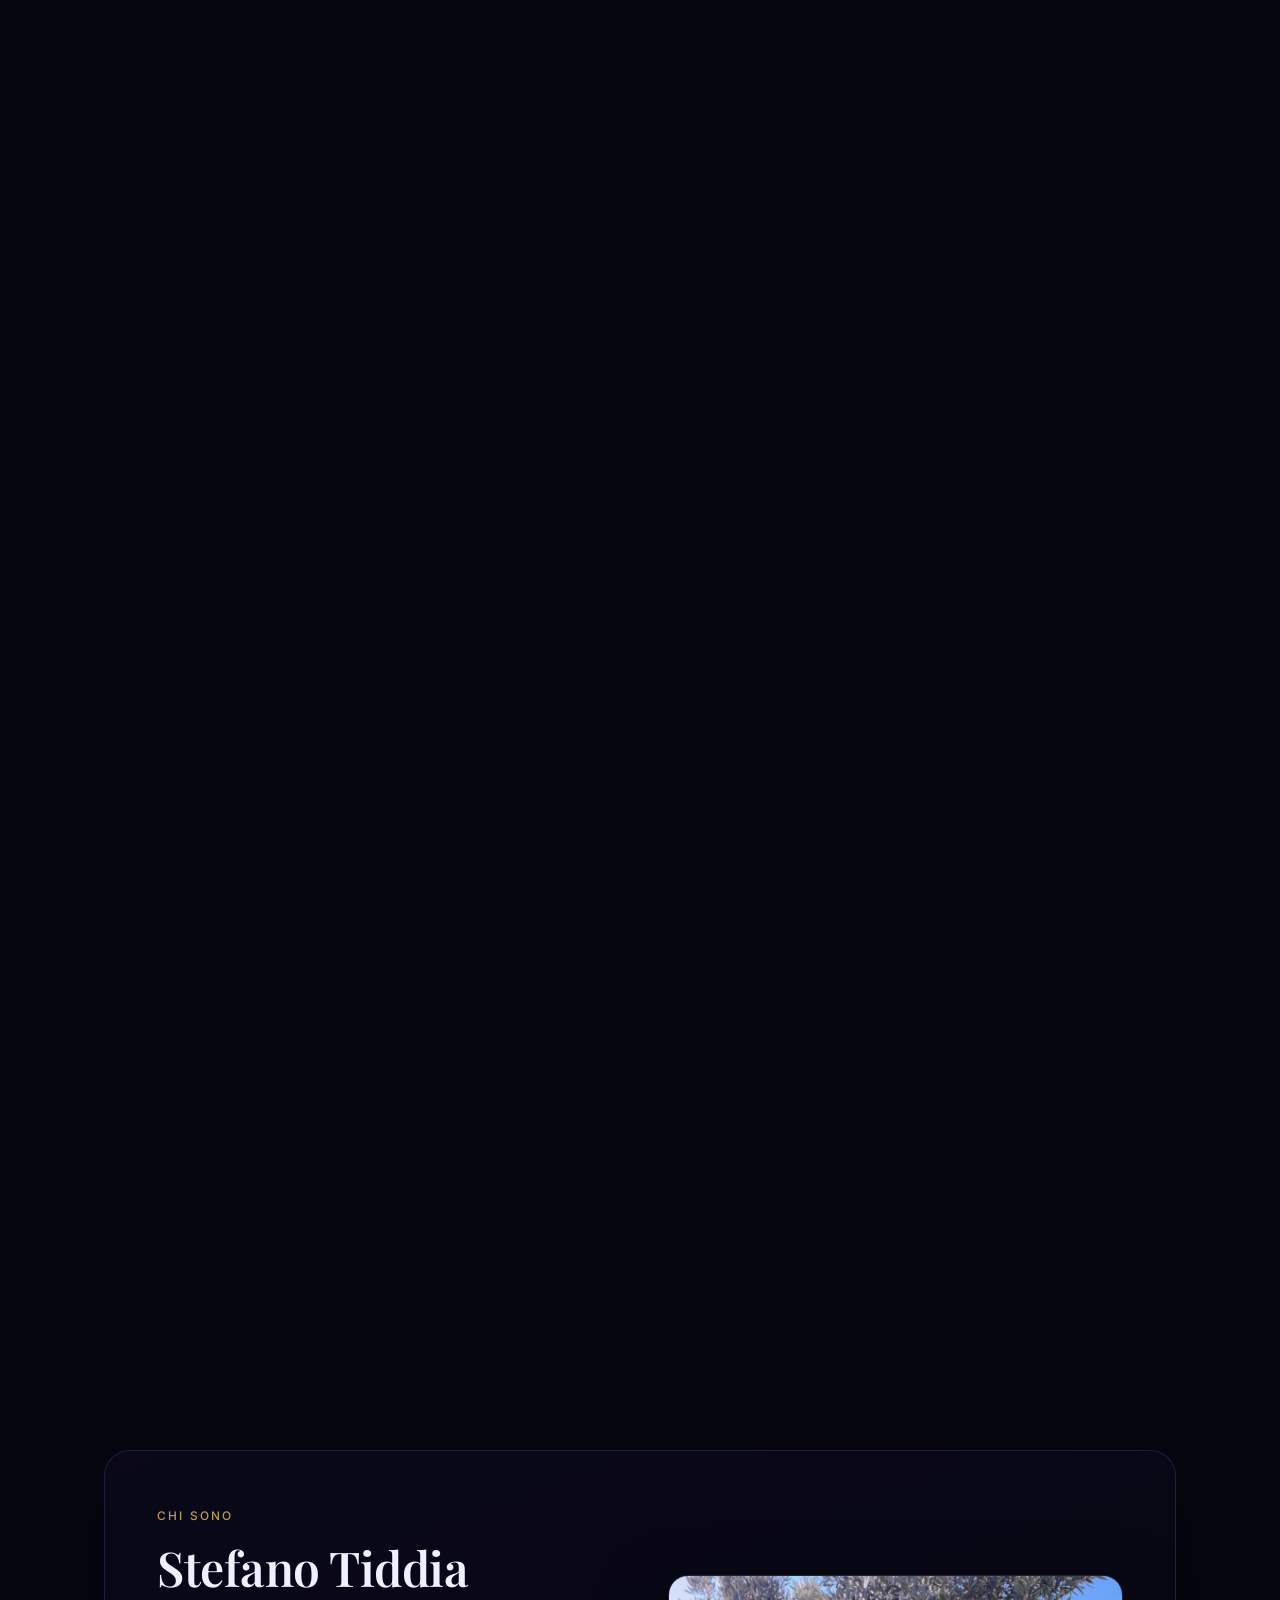
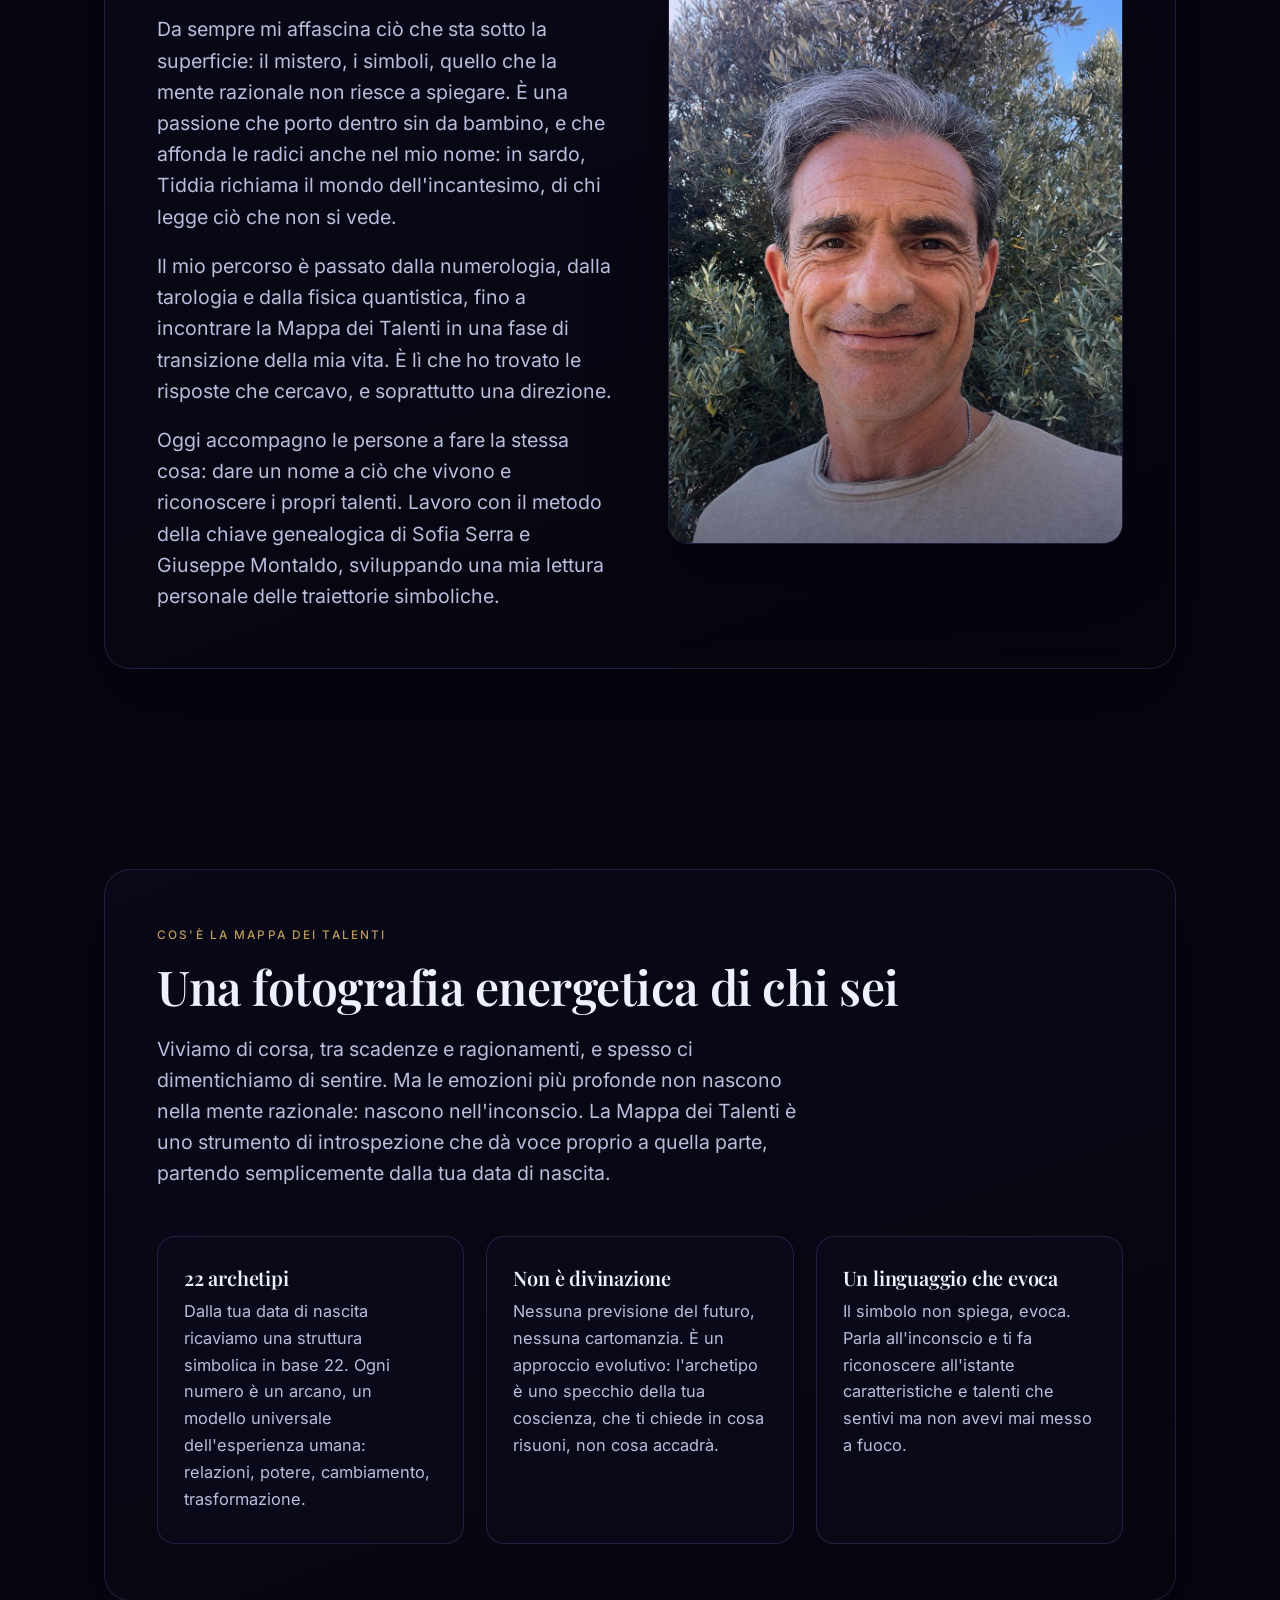
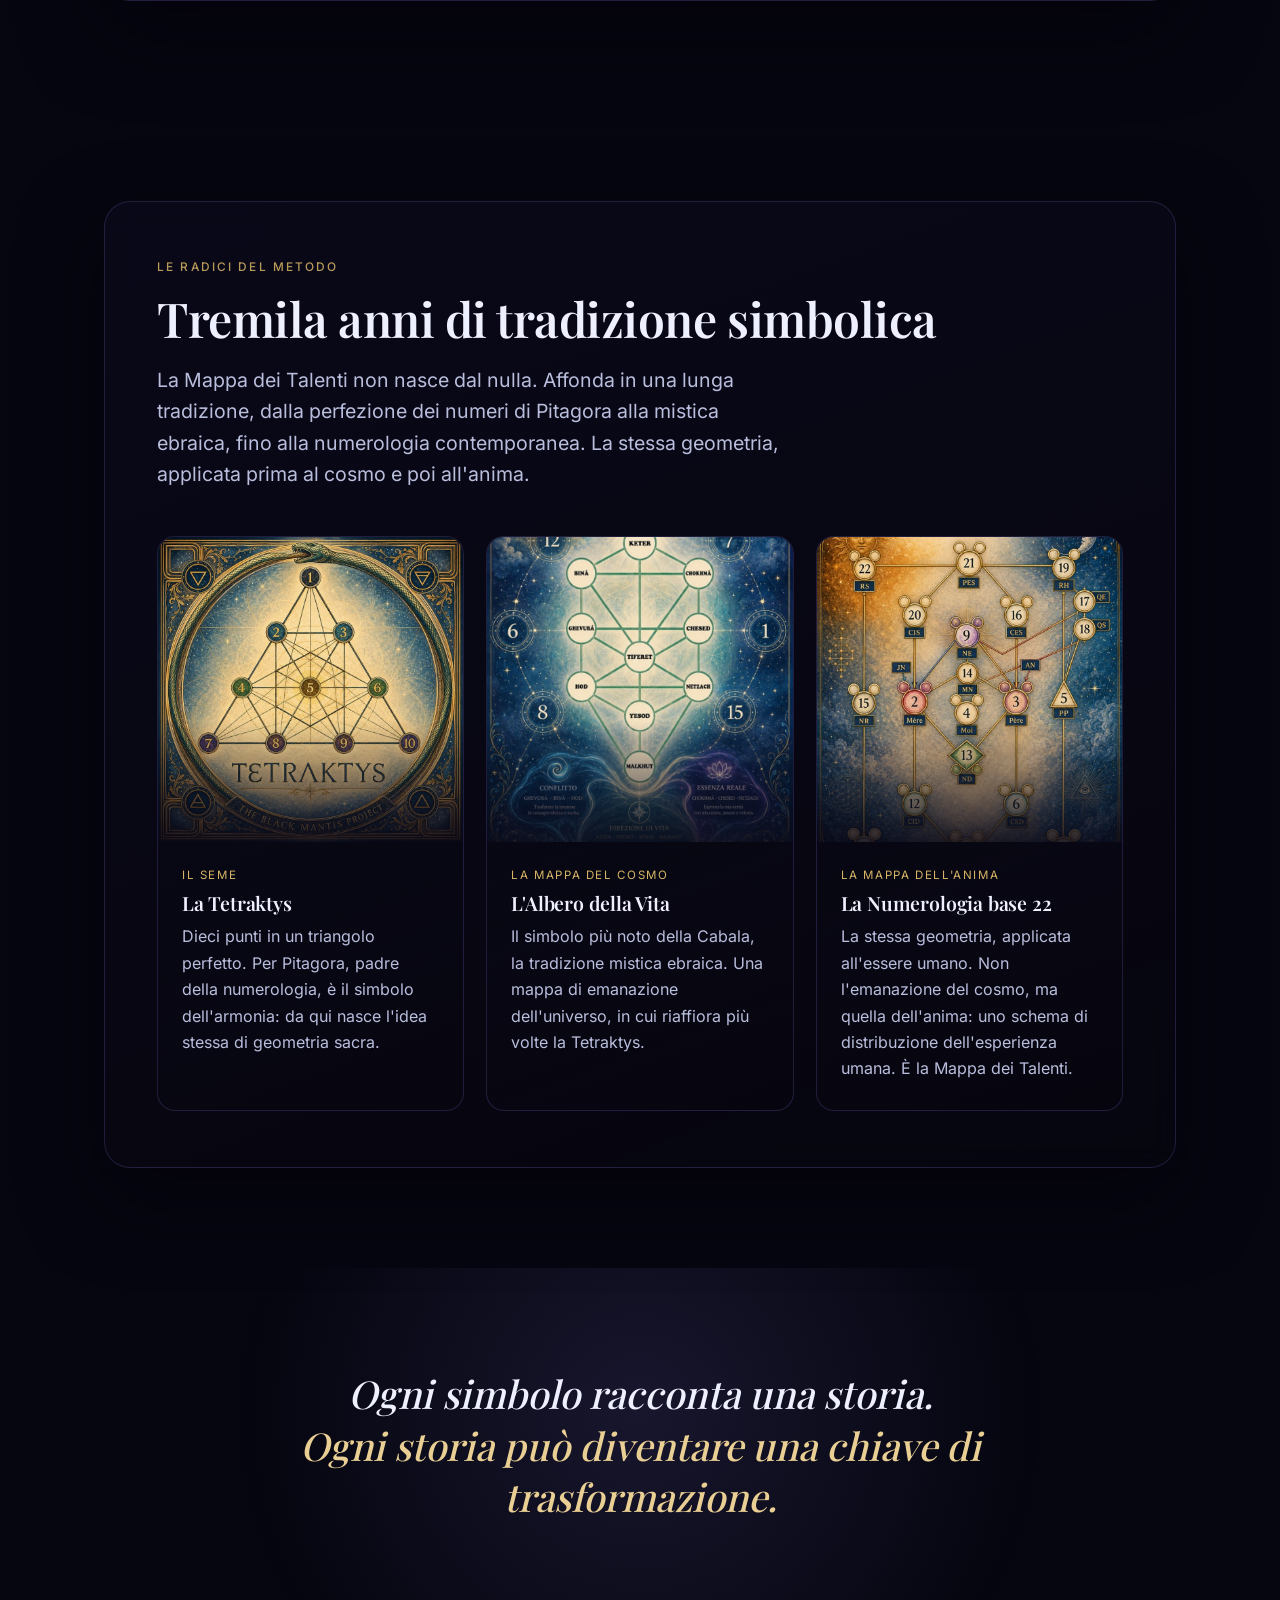
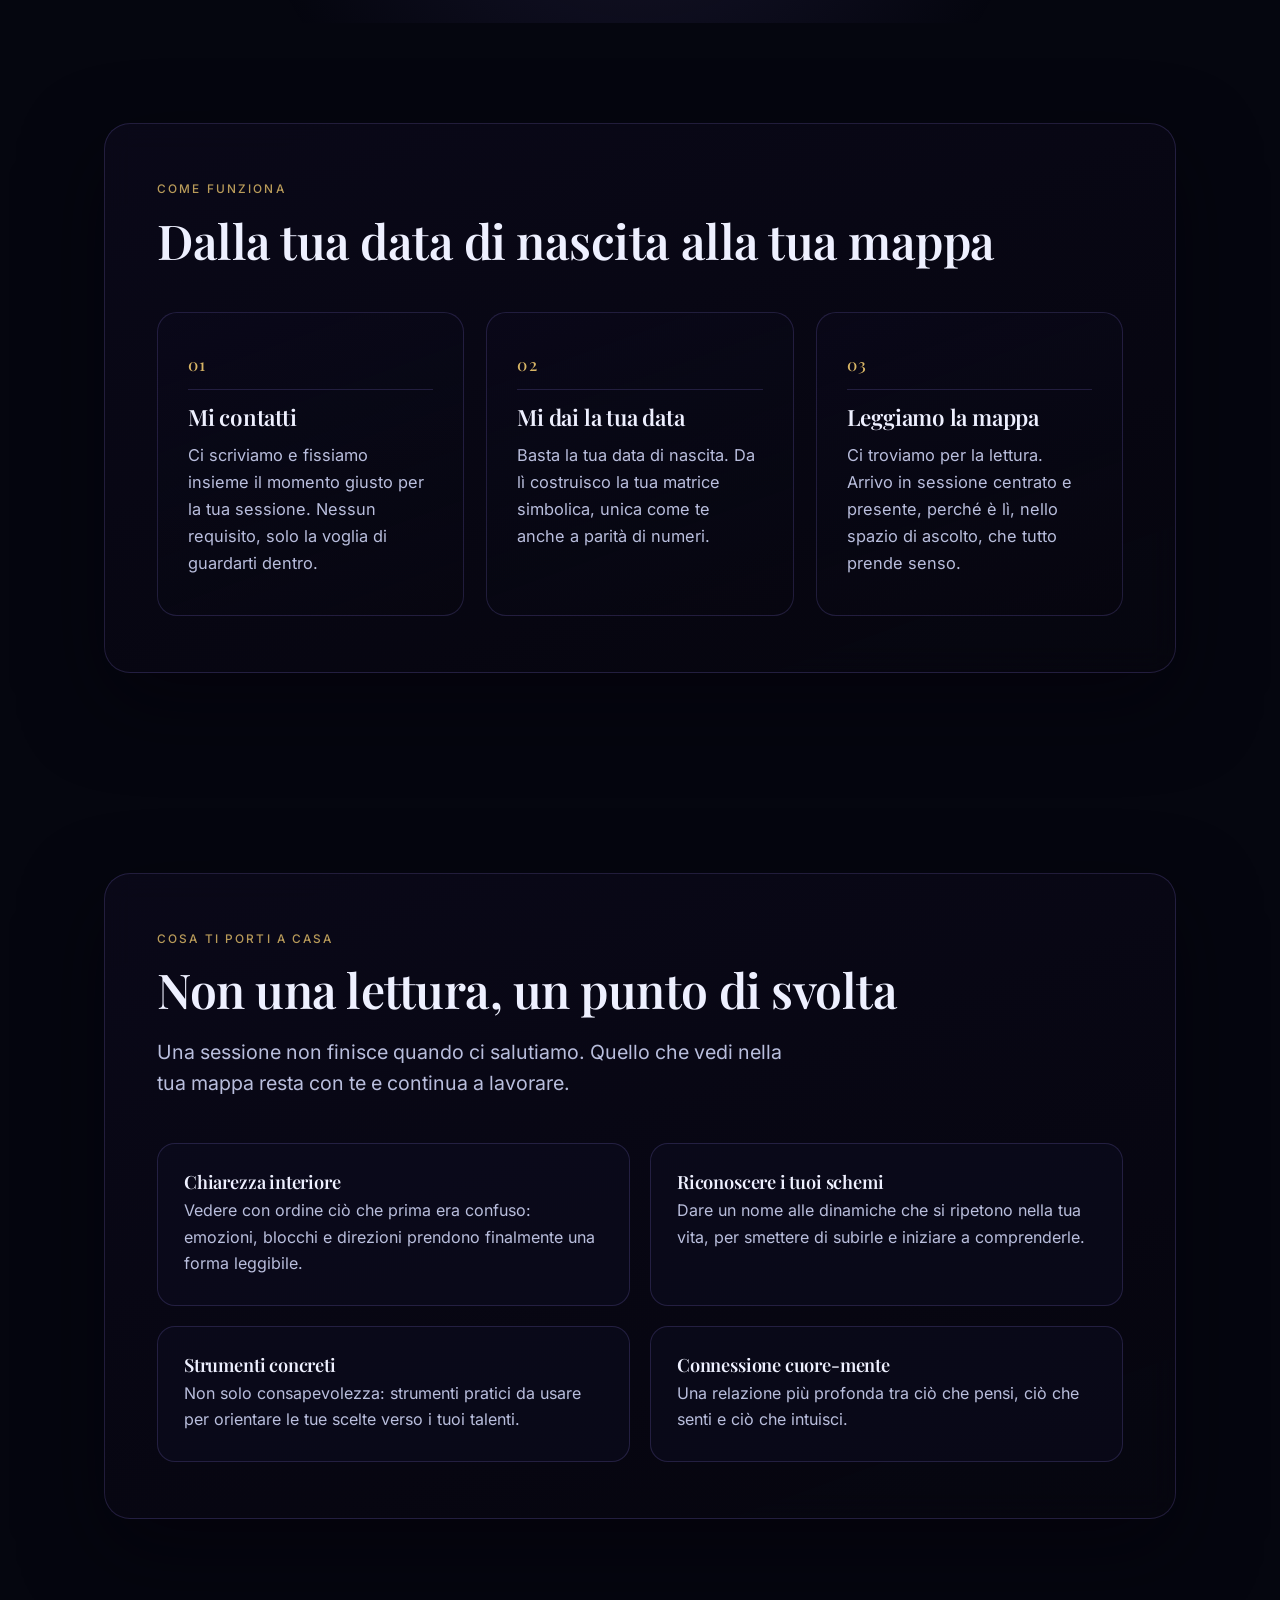
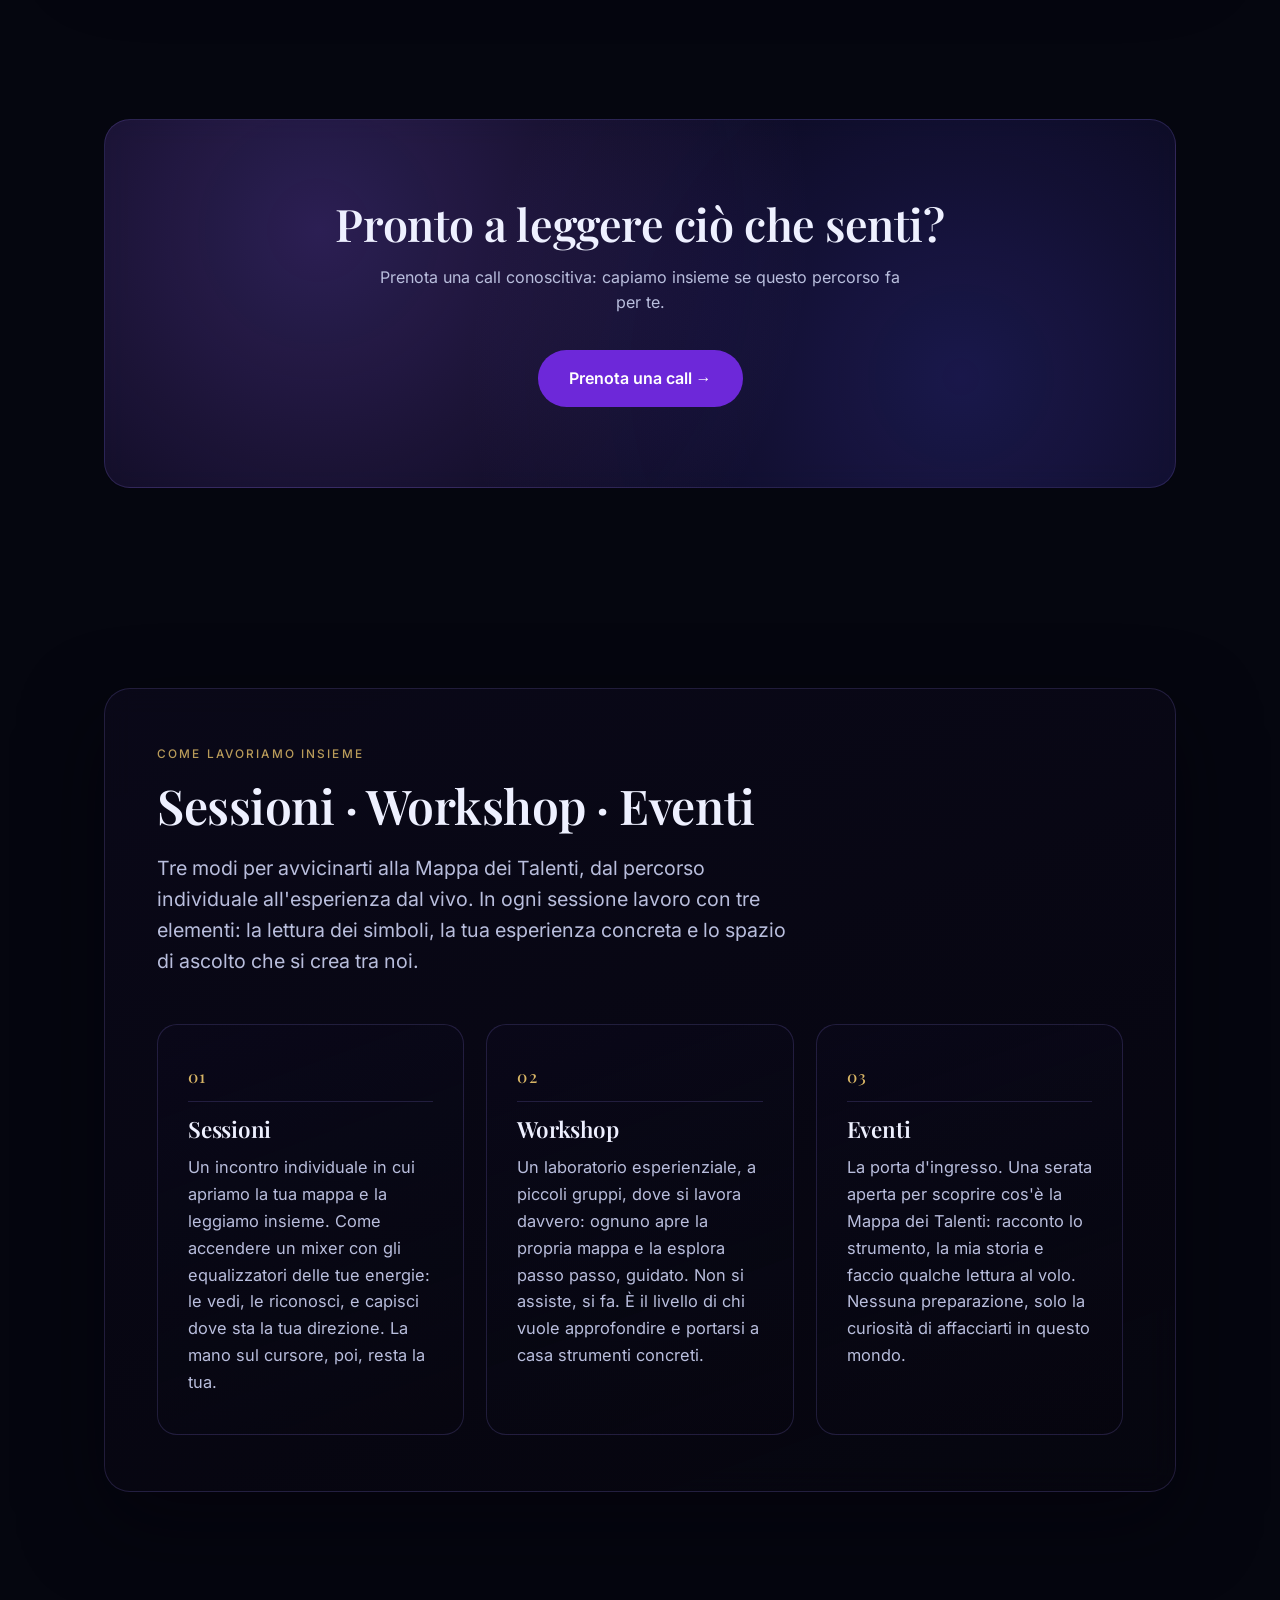
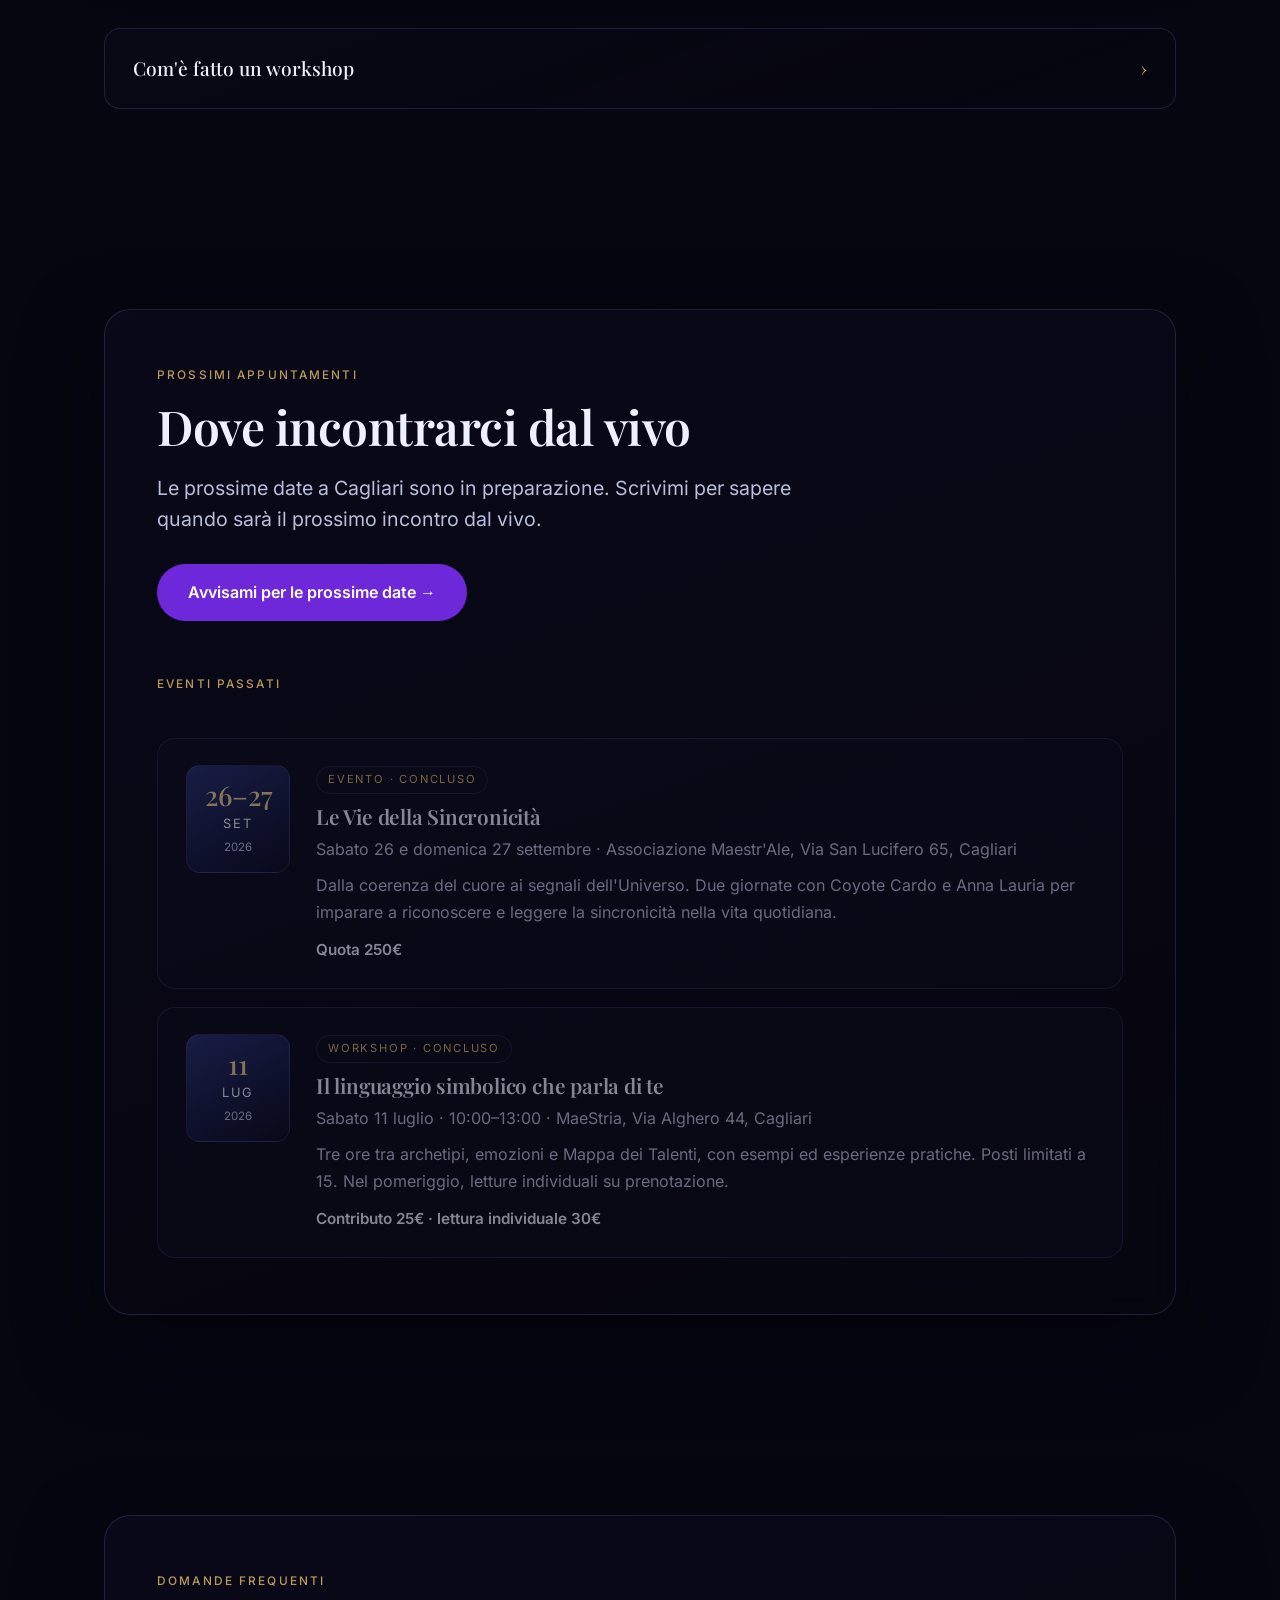
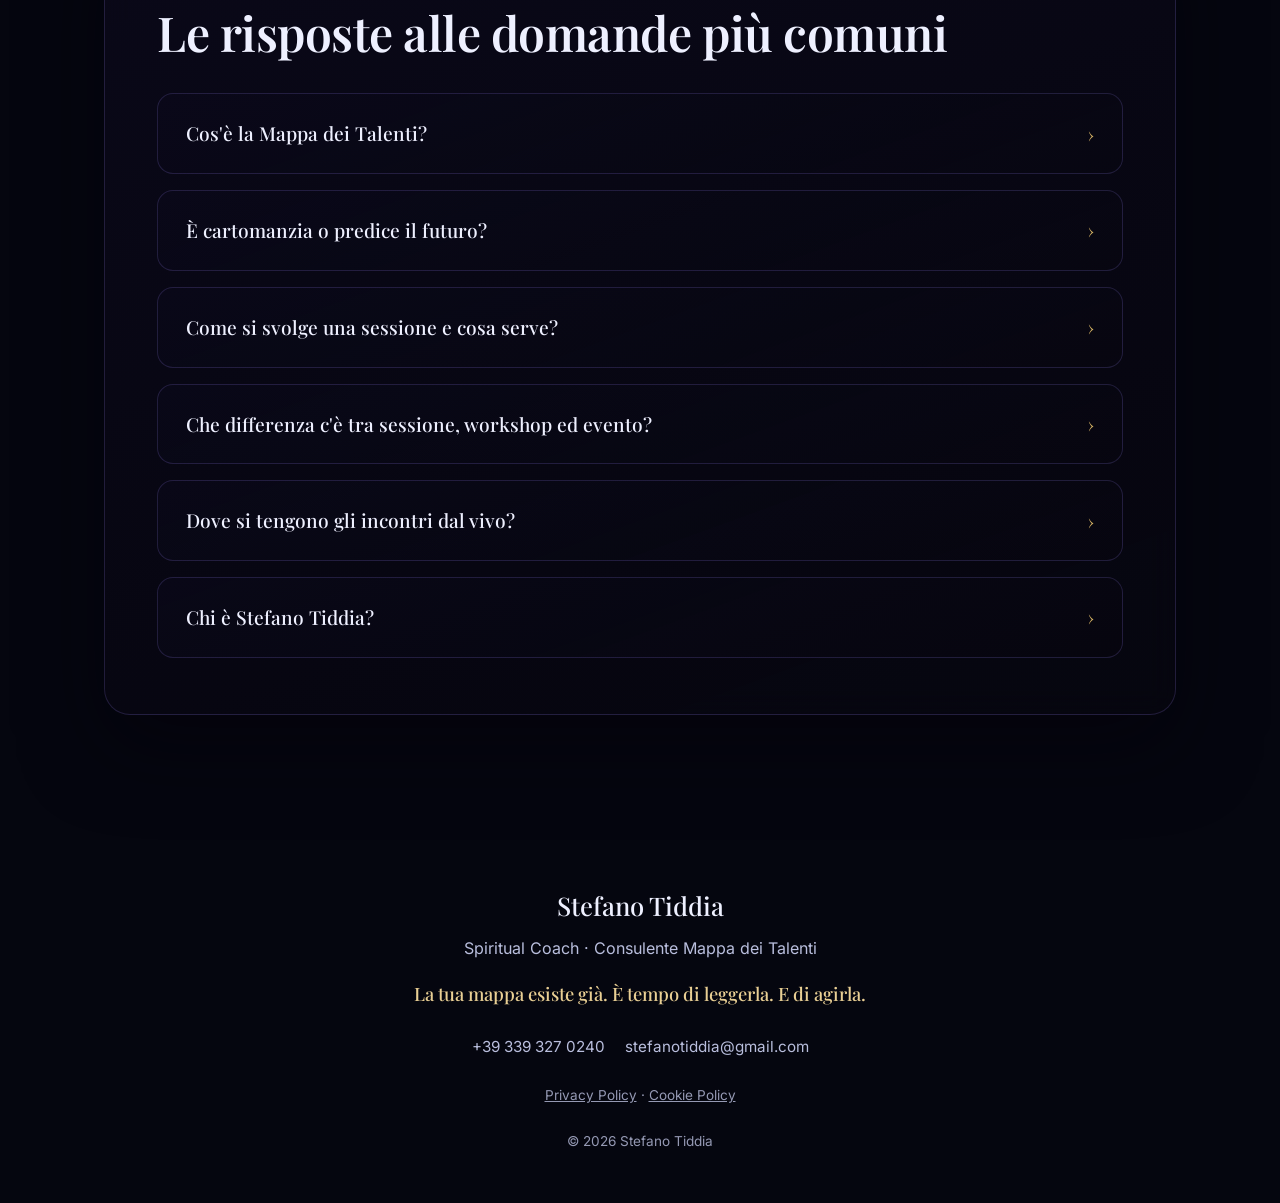
==== commit 074cc4e8: "Grafica: leggibilità, stelle meno invadenti, margini mobile, via icone e sfumature da template; tolt" ====
--- a/index.html
+++ b/index.html
@@ -50,7 +50,7 @@
     --gold:#d8b566;
     --gold-soft:#e9cf94;
     --fg:#eef0ff;
-    --muted:#a6acce;
+    --muted:#b9bedd;
     --line:rgba(139,120,230,.2);
     --ease:cubic-bezier(.22,1,.36,1);
   }
@@ -149,9 +149,9 @@
   .hdr-name small{font-family:inherit;font-size:.7rem;letter-spacing:.12em;text-transform:uppercase;color:var(--muted);font-family:'Inter',system-ui,sans-serif}
   .hdr-cta{margin-left:auto;display:inline-flex;align-items:center;padding:9px 18px;border-radius:100px;
     font-size:.88rem;font-weight:600;color:#fff;text-decoration:none;
-    background:linear-gradient(120deg,var(--violet),var(--indigo));
+    background:var(--violet-deep);
     opacity:0;transform:translateY(-6px);transition:opacity .5s ease .08s,transform .6s cubic-bezier(.22,1,.36,1) .08s,box-shadow .3s}
-  .hdr-cta:hover{box-shadow:0 8px 26px rgba(139,92,246,.45)}
+  .hdr-cta:hover{background:#7c3aed}
   #siteHeader.landed .hdr-name{opacity:1;transform:none}
   #siteHeader.landed .hdr-cta{opacity:1;transform:none}
   @media (max-width:520px){
@@ -188,19 +188,18 @@
   .eyebrow .dot{width:6px;height:6px;border-radius:50%;background:var(--violet);box-shadow:0 0 12px var(--violet)}
   .hero h1{font-size:clamp(1.45rem,3.4vw,2.4rem);margin-bottom:16px;
     text-shadow:0 4px 40px rgba(7,6,15,.7)}
-  .hero h1 .accent{background:linear-gradient(120deg,var(--violet),var(--indigo));
-    -webkit-background-clip:text;background-clip:text;-webkit-text-fill-color:transparent}
-  .hero p.sub{font-size:clamp(.88rem,1.5vw,1rem);color:var(--muted);max-width:500px;margin-bottom:32px;margin-left:auto;margin-right:auto;
+  .hero h1 .accent{color:var(--gold-soft);font-style:italic}
+  .hero p.sub{font-size:clamp(1rem,1.6vw,1.12rem);line-height:1.65;color:var(--muted);max-width:560px;margin-bottom:32px;margin-left:auto;margin-right:auto;
     text-shadow:0 2px 24px rgba(7,6,15,.8)}
   .cta-row{display:flex;gap:16px;flex-wrap:wrap}
   .btn{display:inline-flex;align-items:center;gap:10px;font-size:1rem;font-weight:600;
     padding:15px 30px;border-radius:100px;cursor:pointer;text-decoration:none;
     transition:transform .4s var(--ease),box-shadow .4s var(--ease),background .3s;border:1px solid transparent}
-  .btn-primary{background:linear-gradient(120deg,var(--violet),var(--indigo));color:#fff}
-  .btn-primary:hover{transform:translateY(-3px);box-shadow:0 12px 40px rgba(139,92,246,.45)}
+  .btn-primary{background:var(--violet-deep);color:#fff}
+  .btn-primary:hover{background:#7c3aed}
   .btn-primary:active{transform:translateY(0)}
   .btn-ghost{background:rgba(7,6,15,.35);color:var(--fg);border:1px solid var(--line);backdrop-filter:blur(6px)}
-  .btn-ghost:hover{border-color:var(--violet);background:rgba(139,92,246,.12);transform:translateY(-3px)}
+  .btn-ghost:hover{border-color:var(--violet);background:rgba(139,92,246,.12)}
 
   /* ===== SECTIONS as glass panels over the field ===== */
   section.block{position:relative;padding:100px 0}
@@ -215,7 +214,7 @@
   .reveal{opacity:0;transform:translateY(34px);transition:opacity .9s var(--ease),transform .9s var(--ease)}
   .reveal.vis{opacity:1;transform:none}
 
-  .section-eyebrow{font-size:.78rem;letter-spacing:.16em;text-transform:uppercase;color:var(--violet);margin-bottom:16px;font-weight:600}
+  .section-eyebrow{font-size:.74rem;letter-spacing:.18em;text-transform:uppercase;color:var(--gold);margin-bottom:16px;font-weight:500;opacity:.85}
   h2.section-title{font-size:clamp(1.9rem,4vw,3rem);margin-bottom:22px}
   .lead{font-size:clamp(1.05rem,1.6vw,1.22rem);color:var(--muted);max-width:640px}
 
@@ -234,13 +233,13 @@
 
   .ps-grid{display:grid;grid-template-columns:repeat(3,1fr);gap:22px;margin-top:46px}
   .ps-card{padding:30px 26px;border-radius:18px;
-    background:linear-gradient(160deg,rgba(139,92,246,.09),rgba(12,10,28,.35));
+    background:rgba(14,13,32,.55);
     border:1px solid var(--line);transition:transform .5s var(--ease),border-color .4s,box-shadow .4s}
-  .ps-card:hover{transform:translateY(-6px);border-color:var(--violet);box-shadow:0 18px 50px rgba(79,70,229,.22)}
+  
   .ps-card .ic{width:52px;height:52px;border-radius:14px;margin-bottom:20px;
     background:linear-gradient(135deg,var(--violet),var(--indigo));display:flex;align-items:center;justify-content:center;font-size:1.5rem}
   .ps-card h3{font-size:1.25rem;margin-bottom:10px}
-  .ps-card p{color:var(--muted);font-size:.97rem}
+  .ps-card p{color:var(--muted);font-size:1.02rem;line-height:1.65}
 
   .cta-strip{text-align:center;padding:80px 52px;border-radius:26px;
     background:radial-gradient(circle at 20% 30%,rgba(139,92,246,.28),transparent 55%),
@@ -254,20 +253,17 @@
     background:linear-gradient(160deg,rgba(12,10,28,.55),rgba(7,6,15,.3));
     border:1px solid var(--line);position:relative;overflow:hidden;
     transition:transform .5s var(--ease),border-color .4s}
-  .serv-card::before{content:"";position:absolute;top:0;left:0;right:0;height:3px;
-    background:linear-gradient(90deg,var(--violet),var(--indigo));transform:scaleX(0);transform-origin:left;transition:transform .5s var(--ease)}
-  .serv-card:hover{transform:translateY(-6px);border-color:var(--violet)}
-  .serv-card:hover::before{transform:scaleX(1)}
-  .serv-card .num{font-family:'Playfair Display',serif;font-size:2.4rem;color:var(--violet-deep);margin-bottom:14px}
+  
+  .serv-card .num{font-family:'Playfair Display',serif;font-size:1.05rem;color:var(--gold);letter-spacing:.08em;margin-bottom:16px;padding-bottom:12px;border-bottom:1px solid var(--line)}
   .serv-card h3{font-size:1.4rem;margin-bottom:12px}
-  .serv-card p{color:var(--muted);font-size:.97rem}
+  .serv-card p{color:var(--muted);font-size:1.02rem;line-height:1.65}
 
   /* roots of the method */
   .roots-grid{display:grid;grid-template-columns:repeat(3,1fr);gap:22px;margin-top:46px}
   .root-card{border-radius:18px;overflow:hidden;border:1px solid var(--line);
     background:linear-gradient(160deg,rgba(12,10,28,.5),rgba(7,6,15,.3));
     transition:transform .5s var(--ease),border-color .4s}
-  .root-card:hover{transform:translateY(-6px);border-color:var(--gold)}
+  
   .root-card .rimg{aspect-ratio:1/1;overflow:hidden;position:relative}
   .root-card .rimg img{width:100%;height:100%;object-fit:cover;object-position:center;display:block}
   .root-card .rimg::after{content:"";position:absolute;inset:0;pointer-events:none;
@@ -275,15 +271,15 @@
   .root-card .rbody{padding:24px 24px 28px}
   .root-card .rkicker{font-size:.72rem;letter-spacing:.14em;text-transform:uppercase;color:var(--gold);margin-bottom:8px}
   .root-card h3{font-size:1.22rem;margin-bottom:10px}
-  .root-card p{color:var(--muted);font-size:.94rem}
+  .root-card p{color:var(--muted);font-size:1rem;line-height:1.65}
 
   /* real events */
   .event-list{display:flex;flex-direction:column;gap:18px;margin-top:44px}
   .event-card{display:grid;grid-template-columns:auto 1fr;gap:26px;align-items:start;
     padding:26px 28px;border-radius:18px;
-    background:linear-gradient(160deg,rgba(139,120,230,.08),rgba(12,10,28,.35));
+    background:rgba(14,13,32,.55);
     border:1px solid var(--line);transition:border-color .4s,transform .5s var(--ease)}
-  .event-card:hover{border-color:var(--gold);transform:translateY(-4px)}
+  
   .event-date{display:flex;flex-direction:column;align-items:center;justify-content:center;
     min-width:104px;padding:16px 12px;border-radius:14px;
     background:linear-gradient(150deg,var(--indigo-deep),var(--bg-2));border:1px solid var(--line)}
@@ -294,7 +290,7 @@
     color:var(--gold);border:1px solid var(--line);padding:4px 11px;border-radius:100px;margin-bottom:12px}
   .event-body h3{font-size:1.3rem;margin-bottom:8px}
   .event-meta{color:var(--gold-soft);font-size:.9rem;margin-bottom:10px}
-  .event-body p{color:var(--muted);font-size:.96rem}
+  .event-body p{color:var(--muted);font-size:1rem;line-height:1.65}
   .event-price{color:var(--fg)!important;font-weight:600;margin-top:12px;font-size:.95rem!important}
 
   /* manifesto band */
@@ -307,15 +303,15 @@
 
   /* benefits */
   .benefit-grid{display:grid;grid-template-columns:repeat(2,1fr);gap:20px;margin-top:44px}
-  .benefit-card{padding:28px 26px;border-radius:18px;display:flex;gap:18px;align-items:flex-start;
-    background:linear-gradient(160deg,rgba(216,181,102,.06),rgba(12,10,28,.35));
+  .benefit-card{padding:28px 26px;border-radius:18px;display:block;
+    background:rgba(14,13,32,.55);
     border:1px solid var(--line);transition:transform .5s var(--ease),border-color .4s}
-  .benefit-card:hover{transform:translateY(-5px);border-color:var(--gold)}
+  
   .benefit-card .bic{flex-shrink:0;width:46px;height:46px;border-radius:12px;
     background:linear-gradient(135deg,var(--gold),var(--violet));
     display:flex;align-items:center;justify-content:center;font-size:1.3rem}
   .benefit-card h3{font-size:1.14rem;margin-bottom:6px}
-  .benefit-card p{color:var(--muted);font-size:.95rem}
+  .benefit-card p{color:var(--muted);font-size:1rem;line-height:1.65}
 
   /* workshop accordion */
   .ws-accordion{margin-top:36px;border:1px solid var(--line);border-radius:16px;overflow:hidden;
@@ -328,16 +324,16 @@
   .ws-accordion[open] summary .chev{transform:rotate(90deg)}
   .ws-steps{padding:0 28px 28px}
   .ws-step{display:grid;grid-template-columns:auto 1fr;gap:20px;padding:18px 0;border-top:1px solid var(--line)}
-  .ws-step .wn{font-family:'Playfair Display',serif;font-size:1.5rem;color:var(--violet-deep)}
+  .ws-step .wn{font-family:'Playfair Display',serif;font-size:1.05rem;color:var(--gold);padding-top:2px}
   .ws-step h4{font-size:1.05rem;margin-bottom:5px}
-  .ws-step p{color:var(--muted);font-size:.94rem}
+  .ws-step p{color:var(--muted);font-size:1rem;line-height:1.65}
 
   footer{padding:70px 0 50px;text-align:center;position:relative}
   footer .fname{font-family:'Playfair Display',serif;font-size:1.6rem;margin-bottom:10px}
   footer .socials{display:flex;gap:20px;justify-content:center;margin:26px 0}
-  footer .socials a{color:var(--muted);text-decoration:none;font-size:.9rem;transition:color .3s}
+  footer .socials a{color:var(--muted);text-decoration:none;font-size:.95rem;transition:color .3s}
   footer .socials a:hover{color:var(--violet)}
-  footer .copy{color:var(--muted);font-size:.8rem;margin-top:24px;opacity:.6}
+  footer .copy{color:var(--muted);font-size:.85rem;margin-top:24px;opacity:.8}
 
   @media(max-width:820px){
     .about{grid-template-columns:1fr;gap:32px}
@@ -346,6 +342,8 @@
     .event-date{flex-direction:row;gap:10px;min-width:0;width:fit-content}
     section.block{padding:70px 0}
     .panel{padding:36px 26px}
+    .ps-card,.serv-card,.benefit-card,.event-card{padding:24px 20px}
+    .root-card .rbody{padding:20px 20px 24px}
   }
   @media(max-width:560px){
     .wrap{padding:0 18px}
@@ -358,11 +356,13 @@
     .manifesto{padding:72px 20px}
     .cta-strip{padding:56px 24px}
     section.block{padding:58px 0}
-    .panel{padding:30px 20px;border-radius:20px}
+    .panel{padding:30px 16px;border-radius:20px}
+    .wrap{padding:0 14px}
+    .ps-card,.serv-card,.benefit-card,.event-card{padding:22px 16px}
+    .root-card .rbody{padding:18px 16px 22px}
     h2.section-title{font-size:clamp(1.6rem,7vw,2.1rem)}
     .ws-accordion summary{padding:20px 20px;font-size:1.05rem}
     .ws-step{grid-template-columns:auto 1fr;gap:14px}
-    .event-card{padding:22px 20px}
   }
 </style>
 <!-- ===== DATI STRUTTURATI (JSON-LD) ===== -->
@@ -565,17 +565,14 @@
         <p class="lead">Viviamo di corsa, tra scadenze e ragionamenti, e spesso ci dimentichiamo di sentire. Ma le emozioni più profonde non nascono nella mente razionale: nascono nell'inconscio. La Mappa dei Talenti è uno strumento di introspezione che dà voce proprio a quella parte, partendo semplicemente dalla tua data di nascita.</p>
         <div class="ps-grid">
           <div class="ps-card">
-            <div class="ic">✦</div>
             <h3>22 archetipi</h3>
             <p>Dalla tua data di nascita ricaviamo una struttura simbolica in base 22. Ogni numero è un arcano, un modello universale dell'esperienza umana: relazioni, potere, cambiamento, trasformazione.</p>
           </div>
           <div class="ps-card">
-            <div class="ic">◈</div>
             <h3>Non è divinazione</h3>
             <p>Nessuna previsione del futuro, nessuna cartomanzia. È un approccio evolutivo: l'archetipo è uno specchio della tua coscienza, che ti chiede in cosa risuoni, non cosa accadrà.</p>
           </div>
           <div class="ps-card">
-            <div class="ic">◐</div>
             <h3>Un linguaggio che evoca</h3>
             <p>Il simbolo non spiega, evoca. Parla all'inconscio e ti fa riconoscere all'istante caratteristiche e talenti che sentivi ma non avevi mai messo a fuoco.</p>
           </div>
@@ -662,19 +659,15 @@
         <p class="lead">Una sessione non finisce quando ci salutiamo. Quello che vedi nella tua mappa resta con te e continua a lavorare.</p>
         <div class="benefit-grid">
           <div class="benefit-card">
-            <div class="bic">✦</div>
             <div><h3>Chiarezza interiore</h3><p>Vedere con ordine ciò che prima era confuso: emozioni, blocchi e direzioni prendono finalmente una forma leggibile.</p></div>
           </div>
           <div class="benefit-card">
-            <div class="bic">◈</div>
             <div><h3>Riconoscere i tuoi schemi</h3><p>Dare un nome alle dinamiche che si ripetono nella tua vita, per smettere di subirle e iniziare a comprenderle.</p></div>
           </div>
           <div class="benefit-card">
-            <div class="bic">◐</div>
             <div><h3>Strumenti concreti</h3><p>Non solo consapevolezza: strumenti pratici da usare per orientare le tue scelte verso i tuoi talenti.</p></div>
           </div>
           <div class="benefit-card">
-            <div class="bic">❖</div>
             <div><h3>Connessione cuore-mente</h3><p>Una relazione più profonda tra ciò che pensi, ciò che senti e ciò che intuisci.</p></div>
           </div>
         </div>
@@ -823,7 +816,7 @@
         <a href="privacy-policy.html" style="color:var(--muted)">Privacy Policy</a> ·
         <a href="cookie-policy.html" style="color:var(--muted)">Cookie Policy</a>
       </p>
-      <p class="copy">© 2026 Stefano Tiddia · Sito realizzato da Enrico Web Digital</p>
+      <p class="copy">© 2026 Stefano Tiddia</p>
     </div>
   </footer>
 
@@ -944,7 +937,7 @@
 // =====================================================================
 //  DEEP STARFIELD — what we fly into after passing the logo
 // =====================================================================
-const FZ_NEAR = 16, FZ_FAR = -260, FRAD = 34;
+const FZ_NEAR = 4, FZ_FAR = -260, FRAD = 34;
 const fpos = [];
 for (let i = 0; i < NODES * 4; i++) {
   const z = FZ_NEAR + Math.random() * (FZ_FAR - FZ_NEAR);
@@ -955,7 +948,7 @@
 const fGeo = new THREE.BufferGeometry();
 fGeo.setAttribute('position', new THREE.Float32BufferAttribute(fpos, 3));
 const fMat = new THREE.PointsMaterial({
-  size: 1.7, map: glow, transparent: true, opacity: 0.9,
+  size: 1.5, map: glow, transparent: true, opacity: 0.75,
   blending: THREE.AdditiveBlending, depthWrite: false, color: 0xd9d2f5
 });
 const field = new THREE.Points(fGeo, fMat);
